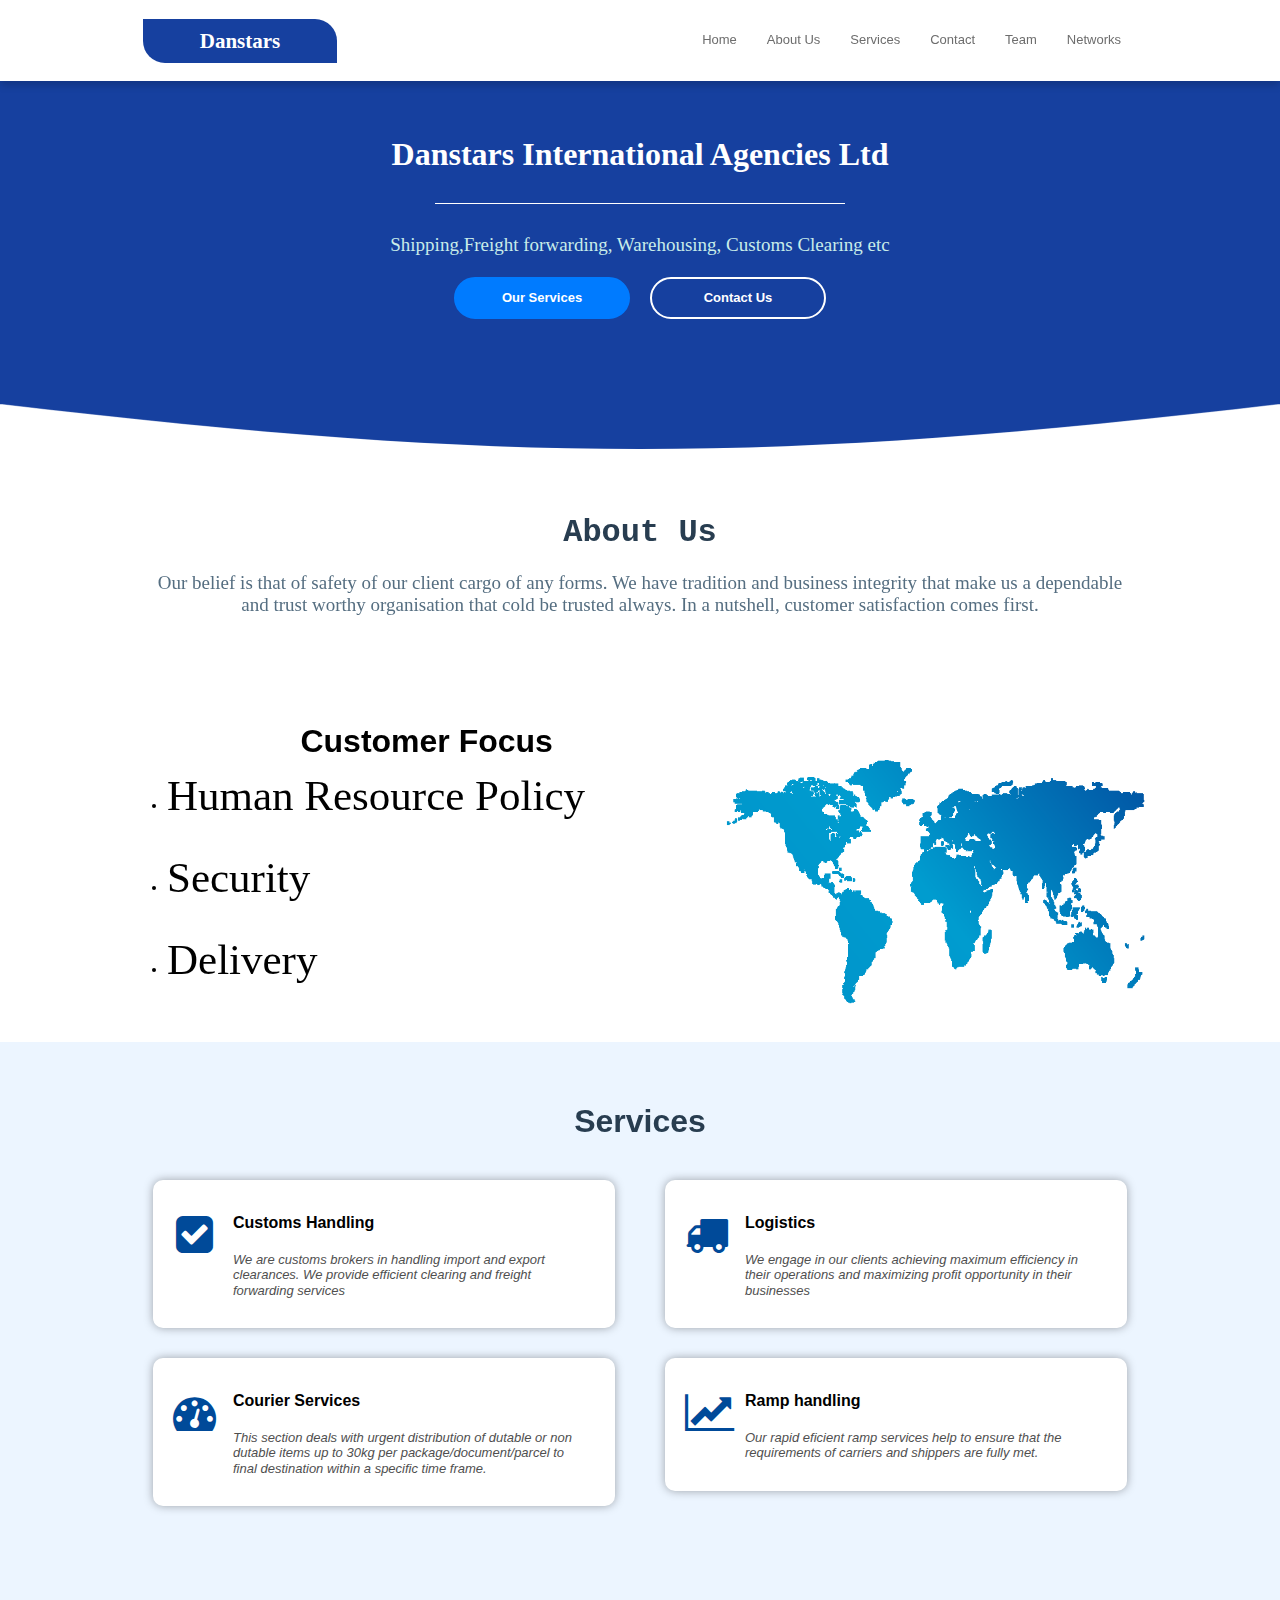
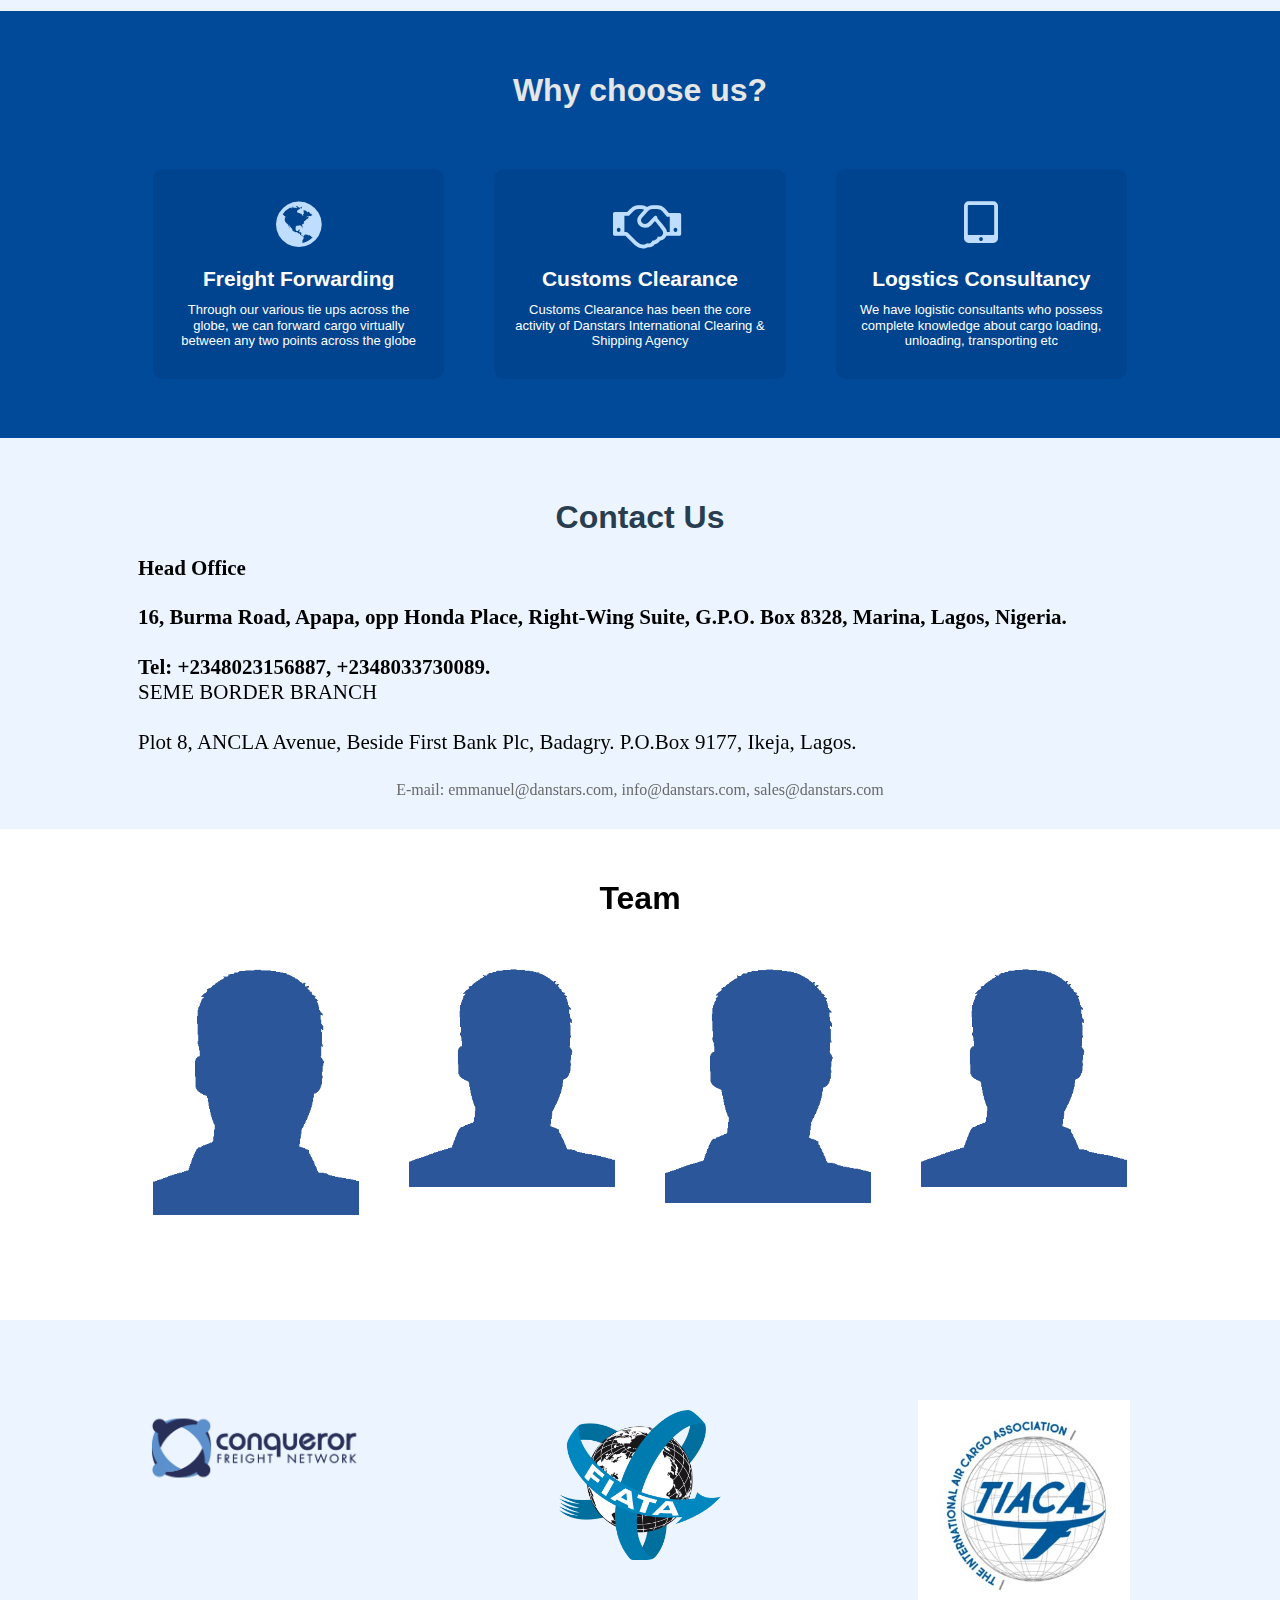
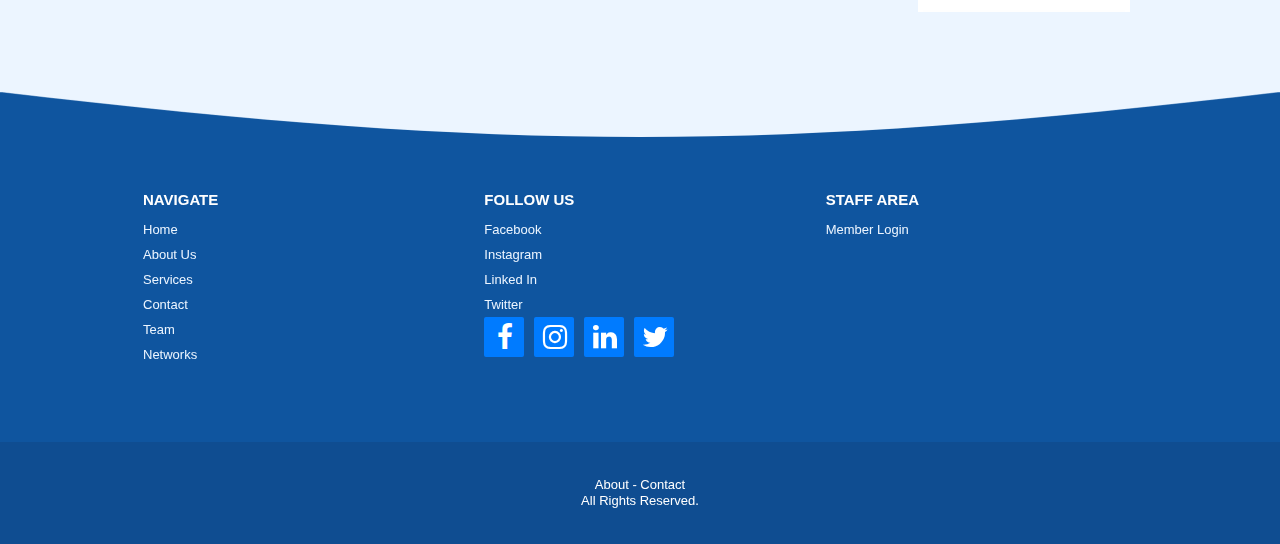
==== index.html @ cca9fbf3 "Initial Commit" ====
<!doctype html>
<html>
<head>
<meta charset="utf-8">
<title>DANSTARS INTERNATIONAL</title>
<meta name="viewport" content="width=device-width, initial-scale=1.0">
<link href="css/owl.carousel.min.css" rel="stylesheet">
<link href="css/font-awesome.min.css" rel="stylesheet">
<link href="css/DANSTARS_03.css" rel="stylesheet">
<link href="css/DANSTARS.css" rel="stylesheet">
<script src="jquery-1.12.4.min.js"></script>
<script src="jquery-ui.min.js"></script>
<script src="owl.carousel.min.js"></script>
<script src="transition.min.js"></script>
<script src="collapse.min.js"></script>
<script src="dropdown.min.js"></script>
<script src="skrollr.min.js"></script>
<script src="DANSTARS.js"></script>
</head>
<body>
   <div id="wb_header" style="overflow:hidden">
      <div id="header">
         <div class="col-1">
            <a id="headerButton" href="#about" style="display:inline-block;width:194px;height:44px;z-index:0;">Danstars</a>
         </div>
         <div class="col-2">
            <div id="wb_headerMenu" style="display:inline-block;width:100%;z-index:1001;" data--800-top="padding-top:4px;padding-bottom:4px;" data-top="padding-top:16px;padding-bottom:16px;">
               <div id="headerMenu" class="headerMenu" style="width:100%;height:auto !important;">
                  <div class="container">
                     <div class="navbar-header">
                        <button type="button" class="navbar-toggle" data-toggle="collapse" data-target=".headerMenu-navbar-collapse">
                           <span class="icon-bar"></span>
                           <span class="icon-bar"></span>
                           <span class="icon-bar"></span>
                        </button>
                     </div>
                     <div class="headerMenu-navbar-collapse collapse">
                        <ul class="nav navbar-nav">
                           <li class="">
                              <a href="#welcome">Home</a>
                           </li>
                           <li class="">
                              <a href="#about">About Us</a>
                           </li>
                           <li class="">
                              <a href="#services">Services</a>
                           </li>
                           <li class="">
                              <a href="#testimonialsContainer">Contact</a>
                           </li>
                           <li class="">
                              <a href="#team">Team</a>
                           </li>
                           <li class="">
                              <a href="#newsletter">Networks</a>
                           </li>
                        </ul>
                     </div>
                  </div>
               </div>
            </div>
         </div>
      </div>
   </div>
   <div id="wb_welcome">
      <div id="welcome">
         <div class="row">
            <div class="col-1">
               <div id="wb_welcomeHeading1" style="display:inline-block;width:100%;z-index:2;">
                  <h1 id="welcomeHeading1">Danstars International Agencies Ltd</h1>
               </div>
               <hr id="welcomeLine" style="display:inline-block;width:410px;z-index:3;">
               <div id="wb_welcomeHeading2" style="display:inline-block;width:100%;z-index:4;">
                  <h2 id="welcomeHeading2">Shipping,Freight forwarding, Warehousing, Customs Clearing etc</h2>
               </div>
               <a id="welcomeButton1" href="#services" style="display:inline-block;width:172px;height:38px;z-index:5;">Our Services</a>
               <a id="welcomeButton2" href="#testimonials" style="display:inline-block;width:172px;height:38px;z-index:6;">Contact Us</a>
            </div>
         </div>
      </div>
   </div>
   <div id="wb_about">
      <div id="about-divider-top">
         <svg id="bigHalfCircle" xmlns="http://www.w3.org/2000/svg" version="1.1" viewBox="0 0 100 100" preserveAspectRatio="none">
            <path class="divider-fill" d="M0 100 C40 0 60 0 100 100 Z"/>
         </svg></div>
      <div id="about">
         <div class="row">
            <div class="col-1">
               <div id="wb_aboutHeading1" style="display:inline-block;width:100%;z-index:7;">
                  <h1 id="aboutHeading1">About Us</h1>
               </div>
               <div id="wb_aboutHeading2" style="display:inline-block;width:100%;z-index:8;">
                  <h2 id="aboutHeading2">Our belief is that of safety of our client cargo of any forms. We have tradition and business integrity that make us a dependable and trust worthy organisation that cold be trusted always. In a nutshell, customer satisfaction comes first.</h2>
               </div>
            </div>
         </div>
      </div>
   </div>
   <div id="wb_infoBlock1">
      <div id="infoBlock1">
         <div class="col-1">
            <div id="wb_Heading1" style="display:inline-block;width:100%;z-index:9;">
               <h1 id="Heading1">Customer Focus</h1>
            </div>
            <div id="wb_Text1">
               <ul style="font-size:13px;line-height:19px;color:#000000;list-style-type:disc;">
                  <li style="margin:0 0 0 24px;"><p style="font-size:13px;line-height:19px;line-height:72px;"><span style="background-color:#FFFFFF;font-size:43px;color:#000000;">Human Resource Policy</span>
                  </li>
                  <li style="margin:0 0 0 24px;"><p style="font-size:13px;line-height:19px;line-height:72px;"><span style="background-color:#FFFFFF;font-size:43px;">Security</span>
                  </li>
                  <li style="margin:0 0 0 24px;"><p style="font-size:13px;line-height:19px;line-height:72px;"><span style="background-color:#FFFFFF;font-size:43px;">Delivery</span>
                  </li>
               </ul>
            </div>
         </div>
         <div class="col-2">
            <hr id="infoBlock1Spacer" style="display:block;width:100%;z-index:11;">
         </div>
      </div>
   </div>
   <div id="wb_services">
      <div id="services">
         <div id="wb_servicesHeading1" style="display:inline-block;z-index:12;">
            <h1 id="servicesHeading1">Services</h1>
         </div>
      </div>
   </div>
   <div id="wb_servicesCards">
      <div id="servicesCards">
         <div class="row">
            <div class="col-1">
               <div id="wb_servicesCard1" style="display:flex;width:calc(100% - 20px);z-index:13;">
                  <div id="servicesCard1-card-body">
                     <div id="servicesCard1-card-item0"><i class="fa fa-check-square"></i></div>
                     <div id="servicesCard1-card-item1">Customs Handling</div>
                     <div id="servicesCard1-card-item2">We are customs brokers in handling import and export clearances. We provide efficient clearing and freight forwarding services</div>
                  </div>
               </div>
               <div id="wb_servicesCard2" style="display:flex;width:calc(100% - 20px);z-index:14;">
                  <div id="servicesCard2-card-body">
                     <div id="servicesCard2-card-item0"><i class="fa fa-tachometer"></i></div>
                     <div id="servicesCard2-card-item1">Courier Services</div>
                     <div id="servicesCard2-card-item2">This section deals with urgent distribution of dutable or non dutable items up to 30kg per package/document/parcel to final destination within a specific time frame.</div>
                  </div>
               </div>
            </div>
            <div class="col-2">
               <div id="wb_servicesCard3" style="display:flex;width:calc(100% - 20px);z-index:15;">
                  <div id="servicesCard3-card-body">
                     <div id="servicesCard3-card-item0"><i class="fa fa-truck"></i></div>
                     <div id="servicesCard3-card-item1">Logistics</div>
                     <div id="servicesCard3-card-item2">We engage in our clients achieving maximum efficiency in their operations and maximizing profit opportunity in their businesses</div>
                  </div>
               </div>
               <div id="wb_servicesCard4" style="display:flex;width:calc(100% - 20px);z-index:16;">
                  <div id="servicesCard4-card-body">
                     <div id="servicesCard4-card-item0"><i class="fa fa-line-chart"></i></div>
                     <div id="servicesCard4-card-item1">Ramp handling</div>
                     <div id="servicesCard4-card-item2">Our rapid eficient ramp services help to ensure that the requirements of carriers and shippers are fully met.</div>
                  </div>
               </div>
            </div>
         </div>
      </div>
   </div>
   <div id="wb_chooseUs">
      <div id="chooseUs">
         <div class="row">
            <div class="col-1">
               <div id="wb_chooseUsHeading1" style="display:inline-block;width:100%;z-index:17;">
                  <h1 id="chooseUsHeading1">Why choose us?</h1>
               </div>
            </div>
         </div>
      </div>
   </div>
   <div id="wb_chooseUsLayoutGrid">
      <div id="chooseUsLayoutGrid">
         <div class="row">
            <div class="col-1">
               <div class="col-1-padding">
                  <div id="wb_chooseUsCard1" style="display:flex;width:calc(100% - 20px);text-align:center;z-index:18;">
                     <div id="chooseUsCard1-card-body">
                        <div id="chooseUsCard1-card-item0"><i class="fa fa-globe"></i></div>
                        <div id="chooseUsCard1-card-item1">Freight Forwarding</div>
                        <div id="chooseUsCard1-card-item2">Through our various tie ups across the globe, we can forward cargo virtually between any two points across the globe</div>
                     </div>
                  </div>
               </div>
            </div>
            <div class="col-2">
               <div class="col-2-padding">
                  <div id="wb_chooseUsCard2" style="display:flex;width:calc(100% - 20px);text-align:center;z-index:19;">
                     <div id="chooseUsCard2-card-body">
                        <div id="chooseUsCard2-card-item0"><i class="fa fa-handshake-o"></i></div>
                        <div id="chooseUsCard2-card-item1">Customs Clearance</div>
                        <div id="chooseUsCard2-card-item2">Customs Clearance has been the core activity of Danstars International Clearing & Shipping Agency</div>
                     </div>
                  </div>
               </div>
            </div>
            <div class="col-3">
               <div class="col-3-padding">
                  <div id="wb_chooseUsCard3" style="display:flex;width:calc(100% - 20px);text-align:center;z-index:20;">
                     <div id="chooseUsCard3-card-body">
                        <div id="chooseUsCard3-card-item0"><i class="fa fa-tablet"></i></div>
                        <div id="chooseUsCard3-card-item1">Logstics Consultancy</div>
                        <div id="chooseUsCard3-card-item2">We have logistic consultants who possess complete knowledge about cargo loading, unloading, transporting etc</div>
                     </div>
                  </div>
               </div>
            </div>
         </div>
      </div>
   </div>
   <div id="wb_testimonials">
      <div id="testimonials">
         <div id="wb_testimonialsHeading" style="display:inline-block;z-index:21;">
            <h1 id="testimonialsHeading">Contact Us</h1>
         </div>
      </div>
   </div>
   <div id="wb_testimonialsContainer">
      <div id="testimonialsContainer" class="owl-carousel owl-theme">
         <div id="wb_testimonialsCard4" style="display:flex;z-index:22;">
            <div id="testimonialsCard4-card-body">
               <div id="testimonialsCard4-card-item0"><h1>                               Head Office<br><br>16, Burma Road, Apapa, opp Honda Place, Right-Wing Suite, G.P.O. Box 8328, Marina, Lagos, Nigeria.<br><br>Tel: +2348023156887, +2348033730089.<br></h1></div>
               <div id="testimonialsCard4-card-item1"><h1>SEME BORDER BRANCH<br><br>Plot 8, ANCLA Avenue, Beside First Bank Plc, Badagry. P.O.Box 9177, Ikeja, Lagos.<br><br></h1></div>
               <div id="testimonialsCard4-card-item2">E-mail: emmanuel@danstars.com, info@danstars.com, sales@danstars.com</div>
            </div>
         </div>
      </div>
   </div>
   <div id="wb_team">
      <div id="team">
         <div id="wb_teamHeading1" style="display:inline-block;z-index:23;">
            <h1 id="teamHeading1" class="h1">Team</h1>
         </div>
         <div id="wb_teamHeading2" style="display:inline-block;z-index:24;">
            <h2 id="teamHeading2"></h2>
         </div>
      </div>
   </div>
   <div id="wb_teamLayoutGrid">
      <div id="teamLayoutGrid">
         <div class="row">
            <div class="col-1">
               <div id="wb_teamCard1" style="display:flex;width:calc(100% - 20px);text-align:center;z-index:25;">
                  <div id="teamCard1-card-body">
                     <div id="teamCard1-card-item0">EMMANUEL OYINLOYE</div>
                     <div id="teamCard1-card-item1">MANAGING DIRECTOR</div>
                     <div id="teamCard1-card-item2"><i class="fa fa-facebook"></i></div>
                     <div id="teamCard1-card-item3"><i class="fa fa-twitter"></i></div>
                     <div id="teamCard1-card-item4"><i class="fa fa-linkedin"></i></div>
                     <div id="teamCard1-card-item5"><i class="fa fa-pinterest"></i></div>
                     <hr id="teamCard1-card-item6">
                  </div>
               </div>
            </div>
            <div class="col-2">
               <div id="wb_teamCard2" style="display:flex;width:calc(100% - 20px);text-align:center;z-index:26;">
                  <div id="teamCard2-card-body">
                     <div id="teamCard2-card-item0">OLADAPO OYINOYE</div>
                     <div id="teamCard2-card-item1">DIRECTOR</div>
                     <div id="teamCard2-card-item2"><i class="fa fa-facebook"></i></div>
                     <div id="teamCard2-card-item3"><i class="fa fa-twitter"></i></div>
                     <div id="teamCard2-card-item4"><i class="fa fa-linkedin"></i></div>
                     <div id="teamCard2-card-item5"><i class="fa fa-pinterest"></i></div>
                     <hr id="teamCard2-card-item6">
                  </div>
               </div>
            </div>
            <div class="col-3">
               <div id="wb_teamCard3" style="display:flex;width:calc(100% - 20px);text-align:center;z-index:27;">
                  <div id="teamCard3-card-body">
                     <div id="teamCard3-card-item0">ADEBUKOLA ADEGOKE<br></div>
                     <div id="teamCard3-card-item1">DIRECTOR OF TECHNICAL</div>
                     <div id="teamCard3-card-item2"><i class="fa fa-facebook"></i></div>
                     <div id="teamCard3-card-item3"><i class="fa fa-twitter"></i></div>
                     <div id="teamCard3-card-item4"><i class="fa fa-linkedin"></i></div>
                     <div id="teamCard3-card-item5"><i class="fa fa-pinterest"></i></div>
                     <hr id="teamCard3-card-item6">
                  </div>
               </div>
            </div>
            <div class="col-4">
               <div id="wb_teamCard4" style="display:flex;width:calc(100% - 20px);text-align:center;z-index:28;">
                  <div id="teamCard4-card-body">
                     <div id="teamCard4-card-item0">OLADEJI OYINLOYE</div>
                     <div id="teamCard4-card-item1">DIRECTOR</div>
                     <div id="teamCard4-card-item2"><i class="fa fa-facebook"></i></div>
                     <div id="teamCard4-card-item3"><i class="fa fa-twitter"></i></div>
                     <div id="teamCard4-card-item4"><i class="fa fa-linkedin"></i></div>
                     <div id="teamCard4-card-item5"><i class="fa fa-pinterest"></i></div>
                     <hr id="teamCard4-card-item6">
                  </div>
               </div>
            </div>
         </div>
      </div>
   </div>
   <div id="wb_newsletter">
      <div id="newsletter">
         <div class="row">
            <div class="col-1">
               <div class="col-1-padding">
                  <div id="wb_Image1" style="display:inline-block;width:212px;height:76px;z-index:29;">
                     <a href="https://www.conquerornetwork.com/"><img src="images/CONQ.png" id="Image1" alt=""></a>
                  </div>
               </div>
            </div>
            <div class="col-2">
               <div class="col-2-padding">
                  <div id="wb_Image2" style="display:inline-block;width:162px;height:150px;z-index:30;">
                     <a href="https://fiata.com/home.html"><img src="images/FIATA.png" id="Image2" alt=""></a>
                  </div>
               </div>
            </div>
            <div class="col-3">
               <div id="wb_Image3" style="display:inline-block;width:212px;height:212px;z-index:31;">
                  <a href="WWW.TIACA.ORG"><img src="images/TIACA%2dOFFICIAL%2dLOGO%2d2018%2dcolor%2dsmall%2d320%2dx%2d320.jpg" id="Image3" alt=""></a>
               </div>
            </div>
         </div>
      </div>
   </div>
   <div id="wb_links">
      <div id="links-divider-top">
         <svg id="bigHalfCircle" xmlns="http://www.w3.org/2000/svg" version="1.1" viewBox="0 0 100 100" preserveAspectRatio="none">
            <path class="divider-fill" d="M0 100 C40 0 60 0 100 100 Z"/>
         </svg></div>
      <div id="links">
         <div class="row">
            <div class="col-1">
               <div id="wb_linksText1">
                  <p style="color:#FFFFFF;"><span style="font-weight:bold;">NAVIGATE</span></p>
               </div>
               <div id="wb_linksMenu1" style="display:inline-block;width:100%;z-index:33;">
                  <ul role="menubar">
                     <li class="firstmain"><a role="menuitem" href="#welcome" target="_self">Home</a>
                     </li>
                     <li><a role="menuitem" href="#about" target="_self">About&nbsp;Us</a>
                     </li>
                     <li><a role="menuitem" href="#services" target="_self">Services</a>
                     </li>
                     <li><a role="menuitem" href="#testimonialsContainer" target="_self">Contact</a>
                     </li>
                     <li><a role="menuitem" href="#team" target="_self">Team</a>
                     </li>
                     <li><a role="menuitem" href="#newsletter" target="_self">Networks</a>
                     </li>
                  </ul>
               </div>
            </div>
            <div class="col-2">
               <div id="wb_linksText2">
                  <p style="color:#FFFFFF;"><span style="font-weight:bold;">FOLLOW US</span></p>
               </div>
               <div id="wb_linksMenu2" style="display:inline-block;width:100%;z-index:35;">
                  <ul role="menubar">
                     <li class="firstmain"><a role="menuitem" href="" target="_self">Facebook</a>
                     </li>
                     <li><a role="menuitem" href="" target="_self">Instagram</a>
                     </li>
                     <li><a role="menuitem" href="#" target="_self">Linked&nbsp;In</a>
                     </li>
                     <li><a role="menuitem" href="" target="_self">Twitter</a>
                     </li>
                  </ul>
               </div>
               <div id="wb_linksIcon1" style="display:inline-block;width:28px;height:28px;text-align:center;z-index:36;">
                  <a href="./DANSTARS.html"><div id="linksIcon1"><i class="fa fa-facebook"></i></div></a>
               </div>
               <div id="wb_linksIcon2" style="display:inline-block;width:28px;height:28px;text-align:center;z-index:37;">
                  <a href="./DANSTARS.html"><div id="linksIcon2"><i class="fa fa-instagram"></i></div></a>
               </div>
               <div id="wb_linksIcon3" style="display:inline-block;width:28px;height:28px;text-align:center;z-index:38;">
                  <a href="./DANSTARS.html"><div id="linksIcon3"><i class="fa fa-linkedin"></i></div></a>
               </div>
               <div id="wb_linksIcon4" style="display:inline-block;width:28px;height:28px;text-align:center;z-index:39;">
                  <a href="./DANSTARS.html"><div id="linksIcon4"><i class="fa fa-twitter"></i></div></a>
               </div>
            </div>
            <div class="col-3">
               <div id="wb_linksText3">
                  <p style="color:#FFFFFF;"><span style="font-weight:bold;">STAFF AREA</span></p>
               </div>
               <div id="wb_linksMenu3" style="display:inline-block;width:100%;z-index:41;">
                  <ul role="menubar">
                     <li class="firstmain"><a role="menuitem" href="https://sso.godaddy.com/?domain=danstars.com&realm=pass&app=o365&mkt=en-US&client-request-id=b3207532-7d4d-4335-8151-e50fd60f60f9&username=emmanuel%40danstars.com&wa=wsignin1.0&wtrealm=urn%3afederation%3aMicrosoftOnline&wctx=LoginOptions%3D3%26estsredirect%3d2%26estsrequest%[base64]&cbcxt=&lc=" target="_self">Member&nbsp;Login</a>
                     </li>
                  </ul>
               </div>
            </div>
         </div>
      </div>
   </div>
   <div id="wb_footer">
      <div id="footer">
         <div id="wb_footerText">
            <p style="font-size:13px;line-height:16px;color:#FFFFFF;">About - Contact <span style="font-size:13px;line-height:16px;color:#FFFFFF;"><br/></span> All Rights Reserved.</p>
         </div>
      </div>
   </div>
</body>
</html>
---- css/DANSTARS_03.css ----
@-webkit-keyframes animate-fade-in
{
   0% { opacity: 0;  }
   100% { opacity: 1;  }
}
@-moz-keyframes animate-fade-in
{
   0% { opacity: 0;  }
   100% { opacity: 1;  }
}
@keyframes animate-fade-in
{
   0% { opacity: 0;  }
   100% { opacity: 1;  }
}
a
{
   color: #0000FF;
   text-decoration: underline;
}
a:visited
{
   color: #800080;
}
a:active
{
   color: #FF0000;
}
a:hover
{
   color: #0000FF;
   text-decoration: underline;
}
input:focus, textarea:focus, select:focus
{
   outline: none;
}
.visibility-hidden
{
   visibility: hidden;
}
h1, .h1
{
   font-family: Arial;
   font-weight: bold;
   font-size: 32px;
   text-decoration: none;
   color: #000000;
   background-color: transparent;
   margin: 0px 0px 0px 0px;
   padding: 0px 0px 0px 0px;
   display: inline;
}
h2, .h2
{
   font-family: Arial;
   font-weight: bold;
   font-size: 27px;
   text-decoration: none;
   color: #000000;
   background-color: transparent;
   margin: 0px 0px 0px 0px;
   padding: 0px 0px 0px 0px;
   display: inline;
}
h3, .h3
{
   font-family: Arial;
   font-size: 24px;
   text-decoration: none;
   color: #000000;
   background-color: transparent;
   margin: 0px 0px 0px 0px;
   padding: 0px 0px 0px 0px;
   display: inline;
}
h4, .h4
{
   font-family: Arial;
   font-size: 21px;
   font-style: italic;
   text-decoration: none;
   color: #000000;
   background-color: transparent;
   margin: 0px 0px 0px 0px;
   padding: 0px 0px 0px 0px;
   display: inline;
}
h5, .h5
{
   font-family: Arial;
   font-size: 19px;
   text-decoration: none;
   color: #000000;
   background-color: transparent;
   margin: 0px 0px 0px 0px;
   padding: 0px 0px 0px 0px;
   display: inline;
}
h6, .h6
{
   font-family: Arial;
   font-size: 16px;
   text-decoration: none;
   color: #000000;
   background-color: transparent;
   margin: 0px 0px 0px 0px;
   padding: 0px 0px 0px 0px;
   display: inline;
}
.CustomStyle
{
   font-family: "Courier New";
   font-weight: bold;
   font-size: 16px;
   text-decoration: none;
   color: #2E74B5;
   background-color: transparent;
}
---- css/DANSTARS.css ----
body
{
   color: #000000;
   font-family: Arial;
   font-weight: normal;
   font-size: 13px;
   line-height: 1.1875;
   margin: 0;
   padding: 0;
}
body:after
{
   background-color: #FFFFFF;
   content: "";
   height: 100vh;
   left: 0;
   position: fixed;
   right: 0;
   top: 0;
   z-index: -1;
}
#wb_header
{
   clear: both;
   position: fixed;
   left: 0;
   top: 0;
   z-index: 7777;
   table-layout: fixed;
   display: table;
   text-align: center;
   width: 100%;
   background-color: #FFFFFF;
   background-image: none;
   border: 0px solid #CCCCCC;
   box-sizing: border-box;
   margin: 0;
   box-shadow: 0px 4px 8px rgba(0,0,0,0.19);
}
#header
{
   box-sizing: border-box;
   display: -webkit-flex;
   display: flex;
   -webkit-flex-direction: row;
   flex-direction: row;
   -webkit-flex-wrap: wrap;
   flex-wrap: wrap;
   padding: 0;
   margin-right: auto;
   margin-left: auto;
   max-width: 1024px;
}
#header > .col-1, #header > .col-2
{
   box-sizing: border-box;
   font-size: 0px;
   min-height: 1px;
   padding-right: 15px;
   padding-left: 15px;
   position: relative;
}
#header > .col-1, #header > .col-2
{
   -webkit-flex: 0 0 auto;
   flex: 0 0 auto;
}
#header > .col-1
{
   background-color: transparent;
   background-image: none;
   border: 0px solid #FFFFFF;
   flex-basis: 33.33333333%;
   max-width: 33.33333333%;
   -webkit-align-self: center;
   align-self: center;
   -webkit-justify-content: flex-start;
   justify-content: flex-start;
   text-align: left;
}
#header > .col-2
{
   background-color: transparent;
   background-image: none;
   border: 0px solid #FFFFFF;
   flex-basis: 66.66666667%;
   max-width: 66.66666667%;
   -webkit-align-self: flex-start;
   align-self: flex-start;
   -webkit-justify-content: flex-end;
   justify-content: flex-end;
   text-align: right;
}
@media (max-width: 480px)
{
#header > .col-1, #header > .col-2
{
   -webkit-flex-basis: 100% !important;
   flex-basis: 100% !important;
   max-width: 100% !important;
}
}
#wb_welcome
{
   clear: both;
   position: relative;
   table-layout: fixed;
   display: table;
   text-align: center;
   width: 100%;
   background-color: #16409F;
   background-image: none;
   border: 0px solid #CCCCCC;
   box-sizing: border-box;
   margin: 50px 0px 0px 0px;
}
#welcome
{
   box-sizing: border-box;
   padding: 75px 15px 75px 15px;
   margin-right: auto;
   margin-left: auto;
   max-width: 1024px;
}
#welcome > .row
{
   margin-right: -15px;
   margin-left: -15px;
}
#welcome > .row > .col-1
{
   box-sizing: border-box;
   font-size: 0px;
   min-height: 1px;
   padding-right: 15px;
   padding-left: 15px;
   position: relative;
}
#welcome > .row > .col-1
{
   float: left;
}
#welcome > .row > .col-1
{
   background-color: transparent;
   background-image: none;
   border: 0px solid #FFFFFF;
   width: 100%;
   text-align: center;
}
#welcome:before,
#welcome:after,
#welcome .row:before,
#welcome .row:after
{
   display: table;
   content: " ";
}
#welcome:after,
#welcome .row:after
{
   clear: both;
}
@media (max-width: 480px)
{
#welcome > .row > .col-1
{
   float: none;
   width: 100% !important;
}
}
#wb_servicesHeading1
{
   background-color: transparent;
   background-image: none;
   border: 0px solid #000000;
   margin: 0;
   padding: 10px 10px 10px 10px;
   text-align: center;
   -webkit-flex-grow: 0;
   flex-grow: 0;
   -webkit-flex-shrink: 0;
   flex-shrink: 0;
   -webkit-align-self: stretch;
   align-self: stretch;
}
#servicesHeading1
{
   color: #283D50;
   font-family: Arial;
   font-weight: bold;
   font-size: 32px;
   margin: 0;
   text-align: center;
}
#wb_about
{
   clear: both;
   position: relative;
   table-layout: fixed;
   display: table;
   text-align: center;
   width: 100%;
   background-color: transparent;
   background-image: none;
   border: 0px solid #CCCCCC;
   box-sizing: border-box;
   margin: 0;
}
#about
{
   box-sizing: border-box;
   padding: 100px 15px 75px 15px;
   margin-right: auto;
   margin-left: auto;
   max-width: 1024px;
}
#about > .row
{
   margin-right: -15px;
   margin-left: -15px;
}
#about > .row > .col-1
{
   box-sizing: border-box;
   font-size: 0px;
   min-height: 1px;
   padding-right: 15px;
   padding-left: 15px;
   position: relative;
}
#about > .row > .col-1
{
   float: left;
}
#about > .row > .col-1
{
   background-color: transparent;
   background-image: none;
   border: 0px solid #FFFFFF;
   width: 100%;
   text-align: center;
}
#about:before,
#about:after,
#about .row:before,
#about .row:after
{
   display: table;
   content: " ";
}
#about:after,
#about .row:after
{
   clear: both;
}
@media (max-width: 480px)
{
#about > .row > .col-1
{
   float: none;
   width: 100% !important;
}
}
#about-divider-top
{
   overflow: hidden;
   position: absolute;
   top: 0;
   width: 100%;
   height: 60px;
   line-height: 0;
   left: 0;
   transform: scaleY(-1.0);
}
#about-divider-top svg
{
   display: block;
   width: 100%;
   height: 100%;
   position: relative;
   left: 50%;
   transform: translateX(-50%); 
}
#about-divider-top .divider-fill
{
   fill: #16409F;
   transform-origin: center;
   transform: rotateY(0deg);
}
#wb_infoBlock1
{
   clear: both;
   position: relative;
   table-layout: fixed;
   display: table;
   text-align: center;
   width: 100%;
   background-color: transparent;
   background-image: none;
   border: 0px solid #CCCCCC;
   box-sizing: border-box;
   margin: 0;
}
#infoBlock1
{
   box-sizing: border-box;
   display: -webkit-flex;
   display: flex;
   -webkit-flex-direction: row;
   flex-direction: row;
   -webkit-flex-wrap: wrap;
   flex-wrap: wrap;
   padding: 20px 0px 20px 0px;
   margin-right: auto;
   margin-left: auto;
   max-width: 1024px;
}
#infoBlock1 > .col-1, #infoBlock1 > .col-2
{
   box-sizing: border-box;
   font-size: 0px;
   min-height: 1px;
   padding-right: 15px;
   padding-left: 15px;
   position: relative;
}
#infoBlock1 > .col-1, #infoBlock1 > .col-2
{
   -webkit-flex: 0 0 auto;
   flex: 0 0 auto;
}
#infoBlock1 > .col-1
{
   background-color: transparent;
   background-image: none;
   border: 0px solid #FFFFFF;
   flex-basis: 58.33333333%;
   max-width: 58.33333333%;
   -webkit-align-self: flex-start;
   align-self: flex-start;
   -webkit-justify-content: flex-start;
   justify-content: flex-start;
   text-align: left;
}
#infoBlock1 > .col-2
{
   background-color: transparent;
   background-image: url(../images/wwb_worldblue.png);
   background-repeat: no-repeat;
   background-position: center center;
   background-size: contain;
   border: 0px solid #FFFFFF;
   flex-basis: 41.66666667%;
   max-width: 41.66666667%;
   -webkit-align-self: center;
   align-self: center;
   -webkit-justify-content: flex-start;
   justify-content: flex-start;
   text-align: left;
}
@media (max-width: 480px)
{
#infoBlock1 > .col-1, #infoBlock1 > .col-2
{
   -webkit-flex-basis: 100% !important;
   flex-basis: 100% !important;
   max-width: 100% !important;
}
}
#wb_services
{
   background-color: #ECF5FF;
   background-image: none;
   border: 0px solid #CCCCCC;
   box-sizing: border-box;
   position: relative;
}
#services
{
   display: -webkit-flex;
   display: flex;
   position: relative;
   padding: 50px 10px 0px 10px;
   -webkit-flex-direction: column;
   flex-direction: column;
   -webkit-flex-wrap: nowrap;
   flex-wrap: nowrap;
   -webkit-justify-content: center;
   justify-content: center;
   -webkit-align-items: center;
   align-items: center;
   -webkit-align-content: flex-start;
   align-content: flex-start;
   margin-top: 0px;
   margin-bottom: 0px;
   margin-right: auto;
   margin-left: auto;
   max-width: 1024px;
   box-sizing: border-box;
   font-size: 0px;
}
#wb_servicesCards
{
   clear: both;
   position: relative;
   table-layout: fixed;
   display: table;
   text-align: center;
   width: 100%;
   background-color: #ECF5FF;
   background-image: none;
   border: 0px solid #CCCCCC;
   box-sizing: border-box;
   margin: 0;
}
#servicesCards
{
   box-sizing: border-box;
   padding: 0px 15px 75px 15px;
   margin-right: auto;
   margin-left: auto;
   max-width: 1024px;
}
#servicesCards > .row
{
   margin-right: -15px;
   margin-left: -15px;
}
#servicesCards > .row > .col-1, #servicesCards > .row > .col-2
{
   box-sizing: border-box;
   font-size: 0px;
   min-height: 1px;
   padding-right: 15px;
   padding-left: 15px;
   position: relative;
}
#servicesCards > .row > .col-1, #servicesCards > .row > .col-2
{
   float: left;
}
#servicesCards > .row > .col-1
{
   background-color: transparent;
   background-image: none;
   border: 0px solid #FFFFFF;
   width: 50%;
   text-align: left;
}
#servicesCards > .row > .col-2
{
   background-color: transparent;
   background-image: none;
   border: 0px solid #FFFFFF;
   width: 50%;
   text-align: left;
}
#servicesCards:before,
#servicesCards:after,
#servicesCards .row:before,
#servicesCards .row:after
{
   display: table;
   content: " ";
}
#servicesCards:after,
#servicesCards .row:after
{
   clear: both;
}
@media (max-width: 480px)
{
#servicesCards > .row > .col-1, #servicesCards > .row > .col-2
{
   float: none;
   width: 100%;
}
}
#wb_chooseUs
{
   clear: both;
   position: relative;
   table-layout: fixed;
   display: table;
   text-align: center;
   width: 100%;
   background-color: #004A99;
   background-image: none;
   border: 0px solid #CCCCCC;
   box-sizing: border-box;
   margin: 0;
}
#chooseUs
{
   box-sizing: border-box;
   padding: 50px 15px 0px 15px;
   margin-right: auto;
   margin-left: auto;
   max-width: 1024px;
}
#chooseUs > .row
{
   margin-right: -15px;
   margin-left: -15px;
}
#chooseUs > .row > .col-1
{
   box-sizing: border-box;
   font-size: 0px;
   min-height: 1px;
   padding-right: 15px;
   padding-left: 15px;
   position: relative;
}
#chooseUs > .row > .col-1
{
   float: left;
}
#chooseUs > .row > .col-1
{
   background-color: transparent;
   background-image: none;
   border: 0px solid #FFFFFF;
   width: 100%;
   text-align: center;
}
#chooseUs:before,
#chooseUs:after,
#chooseUs .row:before,
#chooseUs .row:after
{
   display: table;
   content: " ";
}
#chooseUs:after,
#chooseUs .row:after
{
   clear: both;
}
@media (max-width: 480px)
{
#chooseUs > .row > .col-1
{
   float: none;
   width: 100% !important;
}
}
#wb_chooseUsLayoutGrid
{
   clear: both;
   position: relative;
   table-layout: fixed;
   display: table;
   text-align: center;
   width: 100%;
   background-color: #004A99;
   background-image: none;
   border: 0px solid #CCCCCC;
   box-sizing: border-box;
   margin: 0;
}
#chooseUsLayoutGrid
{
   box-sizing: border-box;
   padding: 0px 15px 9px 15px;
   margin-right: auto;
   margin-left: auto;
   max-width: 1024px;
}
#chooseUsLayoutGrid > .row
{
   margin-right: -15px;
   margin-left: -15px;
}
#chooseUsLayoutGrid > .row > .col-1, #chooseUsLayoutGrid > .row > .col-2, #chooseUsLayoutGrid > .row > .col-3
{
   box-sizing: border-box;
   font-size: 0px;
   min-height: 1px;
   padding-right: 15px;
   padding-left: 15px;
   position: relative;
}
#chooseUsLayoutGrid > .row > .col-1, #chooseUsLayoutGrid > .row > .col-2, #chooseUsLayoutGrid > .row > .col-3
{
   float: left;
}
#chooseUsLayoutGrid > .row > .col-1
{
   background-color: transparent;
   background-image: none;
   border: 0px solid #FFFFFF;
   width: 33.33333333%;
   text-align: center;
}
#chooseUsLayoutGrid > .row > .col-1 > .col-1-padding
{
   padding: 50px 0px 50px 0px;
}
#chooseUsLayoutGrid > .row > .col-2
{
   background-color: transparent;
   background-image: none;
   border: 0px solid #FFFFFF;
   width: 33.33333333%;
   text-align: center;
}
#chooseUsLayoutGrid > .row > .col-2 > .col-2-padding
{
   padding: 50px 0px 50px 0px;
}
#chooseUsLayoutGrid > .row > .col-3
{
   background-color: transparent;
   background-image: none;
   border: 0px solid #FFFFFF;
   width: 33.33333333%;
   text-align: center;
}
#chooseUsLayoutGrid > .row > .col-3 > .col-3-padding
{
   padding: 50px 0px 50px 0px;
}
#chooseUsLayoutGrid:before,
#chooseUsLayoutGrid:after,
#chooseUsLayoutGrid .row:before,
#chooseUsLayoutGrid .row:after
{
   display: table;
   content: " ";
}
#chooseUsLayoutGrid:after,
#chooseUsLayoutGrid .row:after
{
   clear: both;
}
@media (max-width: 480px)
{
#chooseUsLayoutGrid > .row > .col-1, #chooseUsLayoutGrid > .row > .col-2, #chooseUsLayoutGrid > .row > .col-3
{
   float: none;
   width: 100%;
}
}
#wb_testimonials
{
   background-color: #ECF5FF;
   background-image: none;
   border: 0px solid #CCCCCC;
   box-sizing: border-box;
   position: relative;
}
#testimonials
{
   display: -webkit-flex;
   display: flex;
   position: relative;
   padding: 50px 10px 0px 10px;
   -webkit-flex-direction: column;
   flex-direction: column;
   -webkit-flex-wrap: nowrap;
   flex-wrap: nowrap;
   -webkit-justify-content: center;
   justify-content: center;
   -webkit-align-items: center;
   align-items: center;
   -webkit-align-content: flex-start;
   align-content: flex-start;
   margin-top: 0px;
   margin-bottom: 0px;
   margin-right: auto;
   margin-left: auto;
   max-width: 1024px;
   box-sizing: border-box;
   font-size: 0px;
}
#wb_testimonialsContainer
{
   background-color: #ECF5FF;
   background-image: none;
   border: 0px solid #CCCCCC;
   box-sizing: border-box;
   position: relative;
}
#testimonialsContainer
{
   position: relative;
   padding: 10px 10px 30px 10px;
   margin-top: 0px;
   margin-bottom: 0px;
   margin-right: auto;
   margin-left: auto;
   max-width: 1024px;
   box-sizing: border-box;
   font-size: 0px;
}
#testimonialsContainer .owl-dots, #testimonialsContainer .owl-nav
{
   text-align: center;
   -webkit-tap-highlight-color: transparent;
}
#testimonialsContainer .owl-nav
{
   margin-top: 10px;
}
#testimonialsContainer .owl-nav [class*=owl-]
{
   color: #007BFF;
   font-size: 14px;
   margin: 5px;
   padding: 4px 7px;
   background: #DDDDDD;
   display: inline-block;
   cursor: pointer;
   border-radius: 3px;
}
#testimonialsContainer .owl-nav [class*=owl-]:hover
{
   background: #007BFF;
   color: #DDDDDD;
   text-decoration: none;
}
#testimonialsContainer .owl-nav .disabled
{
   opacity: .5;
   cursor: default;
}
#testimonialsContainer .owl-nav.disabled+.owl-dots
{
   margin-top: 10px;
}
#testimonialsContainer .owl-nav
{
   position:  relative;
   top: -178px;
   display:  none;
   justify-content: space-between;
   margin: 0 20px;
   color: #000;
}
#testimonialsContainer .owl-nav button.owl-prev, #testimonialsContainer .owl-nav button.owl-next
{
   height: 30px;
   width: 30px;
   border-radius: 50%;
   background-color: rgba(255,255,255, 0.5);
}
#testimonialsContainer .owl-dots .owl-dot
{
   display: inline-block;
   zoom: 1;
}
#testimonialsContainer .owl-dots .owl-dot span
{
   width: 12px;
   height: 12px;
   margin: 10px 6px;
   background: #DDDDDD;
   display: block;
   -webkit-backface-visibility: visible;
   transition: opacity 200ms ease;
   border-radius: 50%;
}
#testimonialsContainer .owl-dots .owl-dot.active span, #testimonialsContainer .owl-dots .owl-dot:hover span
{
   background: #007BFF;
}
#wb_team
{
   background-color: transparent;
   background-image: none;
   border: 0px solid #CCCCCC;
   box-sizing: border-box;
   position: relative;
}
#team
{
   display: -webkit-flex;
   display: flex;
   position: relative;
   padding: 50px 10px 0px 10px;
   -webkit-flex-direction: column;
   flex-direction: column;
   -webkit-flex-wrap: nowrap;
   flex-wrap: nowrap;
   -webkit-justify-content: center;
   justify-content: center;
   -webkit-align-items: center;
   align-items: center;
   -webkit-align-content: flex-start;
   align-content: flex-start;
   margin-top: 0px;
   margin-bottom: 0px;
   margin-right: auto;
   margin-left: auto;
   max-width: 1024px;
   background-color: transparent;
   background-image: none;
   box-sizing: border-box;
   font-size: 0px;
}
#wb_teamLayoutGrid
{
   clear: both;
   position: relative;
   table-layout: fixed;
   display: table;
   text-align: center;
   width: 100%;
   background-color: transparent;
   background-image: none;
   border: 0px solid #CCCCCC;
   box-sizing: border-box;
   margin: 0;
}
#teamLayoutGrid
{
   box-sizing: border-box;
   padding: 0px 15px 75px 15px;
   margin-right: auto;
   margin-left: auto;
   max-width: 1024px;
}
#teamLayoutGrid > .row
{
   margin-right: -15px;
   margin-left: -15px;
}
#teamLayoutGrid > .row > .col-1, #teamLayoutGrid > .row > .col-2, #teamLayoutGrid > .row > .col-3, #teamLayoutGrid > .row > .col-4
{
   box-sizing: border-box;
   font-size: 0px;
   min-height: 1px;
   padding-right: 15px;
   padding-left: 15px;
   position: relative;
}
#teamLayoutGrid > .row > .col-1, #teamLayoutGrid > .row > .col-2, #teamLayoutGrid > .row > .col-3, #teamLayoutGrid > .row > .col-4
{
   float: left;
}
#teamLayoutGrid > .row > .col-1
{
   background-color: transparent;
   background-image: none;
   border: 0px solid #FFFFFF;
   width: 25%;
   text-align: center;
}
#teamLayoutGrid > .row > .col-2
{
   background-color: transparent;
   background-image: none;
   border: 0px solid #FFFFFF;
   width: 25%;
   text-align: center;
}
#teamLayoutGrid > .row > .col-3
{
   background-color: transparent;
   background-image: none;
   border: 0px solid #FFFFFF;
   width: 25%;
   text-align: center;
}
#teamLayoutGrid > .row > .col-4
{
   background-color: transparent;
   background-image: none;
   border: 0px solid #FFFFFF;
   width: 25%;
   text-align: center;
}
#teamLayoutGrid:before,
#teamLayoutGrid:after,
#teamLayoutGrid .row:before,
#teamLayoutGrid .row:after
{
   display: table;
   content: " ";
}
#teamLayoutGrid:after,
#teamLayoutGrid .row:after
{
   clear: both;
}
@media (max-width: 480px)
{
#teamLayoutGrid > .row > .col-1, #teamLayoutGrid > .row > .col-2, #teamLayoutGrid > .row > .col-3, #teamLayoutGrid > .row > .col-4
{
   float: none;
   width: 100% !important;
}
}
#wb_newsletter
{
   clear: both;
   position: relative;
   table-layout: fixed;
   display: table;
   text-align: center;
   width: 100%;
   background-color: #ECF5FF;
   background-image: none;
   border: 0px solid #CCCCCC;
   box-sizing: border-box;
   margin: 0;
}
#newsletter
{
   box-sizing: border-box;
   padding: 80px 15px 80px 15px;
   margin-right: auto;
   margin-left: auto;
   max-width: 1024px;
}
#newsletter > .row
{
   margin-right: -15px;
   margin-left: -15px;
}
#newsletter > .row > .col-1, #newsletter > .row > .col-2, #newsletter > .row > .col-3
{
   box-sizing: border-box;
   font-size: 0px;
   min-height: 1px;
   padding-right: 15px;
   padding-left: 15px;
   position: relative;
}
#newsletter > .row > .col-1, #newsletter > .row > .col-2, #newsletter > .row > .col-3
{
   float: left;
}
#newsletter > .row > .col-1
{
   background-color: transparent;
   background-image: none;
   border: 0px solid #FFFFFF;
   width: 25%;
   text-align: center;
}
#newsletter > .row > .col-1 > .col-1-padding
{
   padding: 10px 0px 10px 0px;
}
#newsletter > .row > .col-2
{
   background-color: transparent;
   background-image: none;
   border: 0px solid #FFFFFF;
   width: 50%;
   text-align: center;
}
#newsletter > .row > .col-2 > .col-2-padding
{
   padding: 10px 0px 10px 0px;
}
#newsletter > .row > .col-3
{
   background-color: transparent;
   background-image: none;
   border: 0px solid #FFFFFF;
   width: 25%;
   text-align: center;
}
#newsletter:before,
#newsletter:after,
#newsletter .row:before,
#newsletter .row:after
{
   display: table;
   content: " ";
}
#newsletter:after,
#newsletter .row:after
{
   clear: both;
}
@media (max-width: 480px)
{
#newsletter > .row > .col-1, #newsletter > .row > .col-2, #newsletter > .row > .col-3
{
   float: none;
   width: 100% !important;
}
}
#wb_links
{
   clear: both;
   position: relative;
   table-layout: fixed;
   display: table;
   text-align: center;
   width: 100%;
   background-color: rgba(0,74,153,0.94);
   background-image: none;
   border: 0px solid #CCCCCC;
   box-sizing: border-box;
   margin: 0;
}
#links
{
   box-sizing: border-box;
   padding: 100px 15px 75px 15px;
   margin-right: auto;
   margin-left: auto;
   max-width: 1024px;
}
#links > .row
{
   margin-right: -15px;
   margin-left: -15px;
}
#links > .row > .col-1, #links > .row > .col-2, #links > .row > .col-3
{
   box-sizing: border-box;
   font-size: 0px;
   min-height: 1px;
   padding-right: 15px;
   padding-left: 15px;
   position: relative;
}
#links > .row > .col-1, #links > .row > .col-2, #links > .row > .col-3
{
   float: left;
}
#links > .row > .col-1
{
   background-color: transparent;
   background-image: none;
   border: 0px solid #FFFFFF;
   width: 33.33333333%;
   text-align: left;
}
#links > .row > .col-2
{
   background-color: transparent;
   background-image: none;
   border: 0px solid #FFFFFF;
   width: 33.33333333%;
   text-align: left;
}
#links > .row > .col-3
{
   background-color: transparent;
   background-image: none;
   border: 0px solid #FFFFFF;
   width: 33.33333333%;
   text-align: left;
}
#links:before,
#links:after,
#links .row:before,
#links .row:after
{
   display: table;
   content: " ";
}
#links:after,
#links .row:after
{
   clear: both;
}
@media (max-width: 480px)
{
#links > .row > .col-1, #links > .row > .col-2, #links > .row > .col-3
{
   float: none;
   width: 100%;
}
}
#links-divider-top
{
   overflow: hidden;
   position: absolute;
   top: 0;
   width: 100%;
   height: 60px;
   line-height: 0;
   left: 0;
   transform: scaleY(-1.0);
}
#links-divider-top svg
{
   display: block;
   width: 100%;
   height: 100%;
   position: relative;
   left: 50%;
   transform: translateX(-50%); 
}
#links-divider-top .divider-fill
{
   fill: #ECF5FF;
   transform-origin: center;
   transform: rotateY(0deg);
}
#wb_footer
{
   background-color: rgba(0,66,138,0.94);
   background-image: none;
   border: 0px solid #1F2328;
   box-sizing: border-box;
   position: relative;
}
#footer
{
   display: -webkit-flex;
   display: flex;
   position: relative;
   padding: 25px 25px 25px 25px;
   -webkit-flex-direction: row;
   flex-direction: row;
   -webkit-flex-wrap: wrap;
   flex-wrap: wrap;
   -webkit-justify-content: flex-start;
   justify-content: flex-start;
   -webkit-align-items: center;
   align-items: center;
   -webkit-align-content: flex-start;
   align-content: flex-start;
   margin-top: 0px;
   margin-bottom: 0px;
   margin-right: auto;
   margin-left: auto;
   max-width: 1024px;
   box-sizing: border-box;
   font-size: 0px;
}
#wb_footerText 
{
   background-color: transparent;
   background-image: none;
   border: 0px solid #000000;
   -webkit-flex-grow: 1;
   flex-grow: 1;
   -webkit-flex-shrink: 1;
   flex-shrink: 1;
   -webkit-align-self: stretch;
   align-self: stretch;
   padding: 10px 10px 10px 10px;
   margin: 0;
   text-align: center;
}
#wb_footerText
{
   color: #FFFFFF;
   font-family: Arial;
   font-weight: normal;
   font-size: 13px;
   line-height: 16px;
}
#wb_footerText p, #wb_footerText ul
{
   margin: 0;
   padding: 0;
}
#wb_linksIcon1
{
   background-color: #007BFF;
   background-image: none;
   border: 0px solid #FFFFFF;
   border-radius: 2px;
   text-align: center;
   margin: 0px 10px 0px 0px;
   padding: 6px 6px 6px 6px;
   vertical-align: top;
   display:inline-block;
   position:relative;
}
#wb_linksIcon1:hover
{
   background-color: #00428A;
   background-image: none;
   border: 0px solid #FFFFFF;
}
#linksIcon1
{
   height: 28px;
   width: 28px;
}
#linksIcon1 i
{
   color: #FFFFFF;
   display: inline-block;
   font-size: 28px;
   line-height: 28px;
   vertical-align: middle;
   width: 15px;
}
#wb_linksIcon1:hover i
{
   color: #FFFFFF;
}
#wb_linksIcon4
{
   background-color: #007BFF;
   background-image: none;
   border: 0px solid #FFFFFF;
   border-radius: 2px;
   text-align: center;
   margin: 0px 10px 0px 0px;
   padding: 6px 6px 6px 6px;
   vertical-align: top;
   display:inline-block;
   position:relative;
}
#wb_linksIcon4:hover
{
   background-color: #00428A;
   background-image: none;
   border: 0px solid #FFFFFF;
}
#linksIcon4
{
   height: 28px;
   width: 28px;
}
#linksIcon4 i
{
   color: #FFFFFF;
   display: inline-block;
   font-size: 28px;
   line-height: 28px;
   vertical-align: middle;
   width: 25px;
}
#wb_linksIcon4:hover i
{
   color: #FFFFFF;
}
#wb_linksIcon2
{
   background-color: #007BFF;
   background-image: none;
   border: 0px solid #FFFFFF;
   border-radius: 2px;
   text-align: center;
   margin: 0px 10px 0px 0px;
   padding: 6px 6px 6px 6px;
   vertical-align: top;
   display:inline-block;
   position:relative;
}
#wb_linksIcon2:hover
{
   background-color: #00428A;
   background-image: none;
   border: 0px solid #FFFFFF;
}
#linksIcon2
{
   height: 28px;
   width: 28px;
}
#linksIcon2 i
{
   color: #FFFFFF;
   display: inline-block;
   font-size: 28px;
   line-height: 28px;
   vertical-align: middle;
   width: 23px;
}
#wb_linksIcon2:hover i
{
   color: #FFFFFF;
}
#wb_linksIcon3
{
   background-color: #007BFF;
   background-image: none;
   border: 0px solid #FFFFFF;
   border-radius: 2px;
   text-align: center;
   margin: 0px 10px 0px 0px;
   padding: 6px 6px 6px 6px;
   vertical-align: top;
   display:inline-block;
   position:relative;
}
#wb_linksIcon3:hover
{
   background-color: #00428A;
   background-image: none;
   border: 0px solid #FFFFFF;
}
#linksIcon3
{
   height: 28px;
   width: 28px;
}
#linksIcon3 i
{
   color: #FFFFFF;
   display: inline-block;
   font-size: 28px;
   line-height: 28px;
   vertical-align: middle;
   width: 23px;
}
#wb_linksIcon3:hover i
{
   color: #FFFFFF;
}
#infoBlock1Spacer
{
   border-color: #A0A0A0;
   border-color: rgba(160,160,160,0.00);
   border-style: solid;
   border-bottom-width: 300px;
   border-top: 0px;
   border-left: 0px;
   border-right: 0px;
   height: 0 !important;
   line-height: 0px !important;
   margin: 0;
   padding: 0;
}
#wb_linksText1 
{
   background-color: transparent;
   background-image: none;
   border: 0px solid #000000;
   padding: 0px 0px 8px 0px;
   margin: 0;
   text-align: left;
}
#wb_linksText1
{
   color: #FFFFFF;
   font-family: Arial;
   font-weight: normal;
   font-size: 15px;
   line-height: 16.5px;
}
#wb_linksText1 p, #wb_linksText1 ul
{
   margin: 0;
   padding: 0;
}
#wb_linksMenu1
{
   border: 0px solid #C0C0C0;
   background-color: transparent;
   margin: 0;
   text-align: left;
}
#wb_linksMenu1 ul
{
   list-style-type: none;
   margin: 0;
   padding: 0;
   width: 100%;
}
#wb_linksMenu1 li
{
   float: left;
   margin: 0;
   padding: 0px 0px 0px 0px;
   width: 100%;
}
#wb_linksMenu1 a
{
   display: block;
   color: #ECF5FF;
   border: 0px solid #CCCCCC;
   background-color: transparent;
   background-image: none;
   font-family: Arial;
   font-weight: normal;
   font-size: 13px;
   font-style: normal;
   text-decoration: none;
   width: 100%;
   box-sizing: border-box;
   height: 25px;
   padding: 0px 0px 0px 0px;
   vertical-align: middle;
   line-height: 25px;
   text-align: left;
}
#wb_linksMenu1 li:hover a, #wb_linksMenu1 a:hover
{
   color: #FFFFFF;
   background-color: transparent;
   background-image: none;
   border: 0px solid #2E6DA4;
}
#wb_linksMenu1 .firstmain a
{
   margin-top: 0px;
}
#wb_linksMenu1 li.lastmain
{
   padding-bottom: 0px;
}
#wb_linksMenu1 br
{
   clear: both;
   font-size: 1px;
   height: 0;
   line-height: 0;
}
#wb_linksText2 
{
   background-color: transparent;
   background-image: none;
   border: 0px solid #000000;
   padding: 0px 0px 8px 0px;
   margin: 0;
   text-align: left;
}
#wb_linksText2
{
   color: #FFFFFF;
   font-family: Arial;
   font-weight: normal;
   font-size: 15px;
   line-height: 16.5px;
}
#wb_linksText2 p, #wb_linksText2 ul
{
   margin: 0;
   padding: 0;
}
#wb_linksMenu2
{
   border: 0px solid #C0C0C0;
   background-color: transparent;
   margin: 0;
   text-align: left;
}
#wb_linksMenu2 ul
{
   list-style-type: none;
   margin: 0;
   padding: 0;
   width: 100%;
}
#wb_linksMenu2 li
{
   float: left;
   margin: 0;
   padding: 0px 0px 0px 0px;
   width: 100%;
}
#wb_linksMenu2 a
{
   display: block;
   color: #ECF5FF;
   border: 0px solid #CCCCCC;
   background-color: transparent;
   background-image: none;
   font-family: Arial;
   font-weight: normal;
   font-size: 13px;
   font-style: normal;
   text-decoration: none;
   width: 100%;
   box-sizing: border-box;
   height: 25px;
   padding: 0px 0px 0px 0px;
   vertical-align: middle;
   line-height: 25px;
   text-align: left;
}
#wb_linksMenu2 li:hover a, #wb_linksMenu2 a:hover
{
   color: #FFFFFF;
   background-color: transparent;
   background-image: none;
   border: 0px solid #2E6DA4;
}
#wb_linksMenu2 .firstmain a
{
   margin-top: 0px;
}
#wb_linksMenu2 li.lastmain
{
   padding-bottom: 0px;
}
#wb_linksMenu2 br
{
   clear: both;
   font-size: 1px;
   height: 0;
   line-height: 0;
}
#wb_linksText3 
{
   background-color: transparent;
   background-image: none;
   border: 0px solid #000000;
   padding: 0px 0px 8px 0px;
   margin: 0;
   text-align: left;
}
#wb_linksText3
{
   color: #FFFFFF;
   font-family: Arial;
   font-weight: normal;
   font-size: 15px;
   line-height: 16.5px;
}
#wb_linksText3 p, #wb_linksText3 ul
{
   margin: 0;
   padding: 0;
}
#wb_linksMenu3
{
   border: 0px solid #C0C0C0;
   background-color: transparent;
   margin: 0;
   text-align: left;
}
#wb_linksMenu3 ul
{
   list-style-type: none;
   margin: 0;
   padding: 0;
   width: 100%;
}
#wb_linksMenu3 li
{
   float: left;
   margin: 0;
   padding: 0px 0px 0px 0px;
   width: 100%;
}
#wb_linksMenu3 a
{
   display: block;
   color: #ECF5FF;
   border: 0px solid #CCCCCC;
   background-color: transparent;
   background-image: none;
   font-family: Arial;
   font-weight: normal;
   font-size: 13px;
   font-style: normal;
   text-decoration: none;
   width: 100%;
   box-sizing: border-box;
   height: 25px;
   padding: 0px 0px 0px 0px;
   vertical-align: middle;
   line-height: 25px;
   text-align: left;
}
#wb_linksMenu3 li:hover a, #wb_linksMenu3 a:hover
{
   color: #FFFFFF;
   background-color: transparent;
   background-image: none;
   border: 0px solid #2E6DA4;
}
#wb_linksMenu3 .firstmain a
{
   margin-top: 0px;
}
#wb_linksMenu3 li.lastmain
{
   padding-bottom: 0px;
}
#wb_linksMenu3 br
{
   clear: both;
   font-size: 1px;
   height: 0;
   line-height: 0;
}
#welcomeButton2
{
   line-height: 38px;
   text-align: center;
   text-decoration: none;
   vertical-align: top;
   border: 2px solid #FFFFFF;
   border-radius: 31px;
   background-color: #16409F;
   background-image: none;
   color: #FFFFFF;
   font-family: Arial;
   font-weight: bold;
   font-size: 13px;
   -webkit-appearance: none;
   margin: 10px 10px 10px 10px;
   -webkit-animation: animate-fade-in 2000ms linear 2000ms 1 normal both;
   -moz-animation: animate-fade-in 2000ms linear 2000ms 1 normal both;
   animation: animate-fade-in 2000ms linear 2000ms 1 normal both;
}
#welcomeButton2:hover
{
   background-color: #007BFF;
   border-color: #007BFF;
   -webkit-transition: background-color 300ms linear 0ms, border-color 300ms linear 0ms;
   -moz-transition: background-color 300ms linear 0ms, border-color 300ms linear 0ms;
   transition: background-color 300ms linear 0ms, border-color 300ms linear 0ms;
}
#welcomeButton2
{
   background-color: rgba(0,123,255,0.00);
   border-color: #FFFFFF;
   -webkit-transition: background-color 300ms linear 0ms, border-color 300ms linear 0ms;
   -moz-transition: background-color 300ms linear 0ms, border-color 300ms linear 0ms;
   transition: background-color 300ms linear 0ms, border-color 300ms linear 0ms;
}
#wb_welcomeHeading1
{
   background-color: transparent;
   background-image: none;
   border: 0px solid #000000;
   box-sizing: border-box;
   margin: 0;
   padding: 10px 10px 10px 10px;
   text-align: center;
}
#welcomeHeading1
{
   color: #FFFFFF;
   font-family: Verdana;
   font-weight: bold;
   font-size: 32px;
   margin: 0;
   text-align: center;
}
#welcomeLine
{
   border-color: #FFFFFF;
   border-style: solid;
   border-bottom-width: 1px;
   border-top: 0px;
   border-left: 0px;
   border-right: 0px;
   height: 0 !important;
   line-height: 0px !important;
   margin: 20px 0px 20px 0px;
   padding: 0;
}
#wb_welcomeHeading2
{
   background-color: transparent;
   background-image: none;
   border: 0px solid #000000;
   box-sizing: border-box;
   margin: 0;
   padding: 10px 10px 10px 10px;
   text-align: center;
}
#welcomeHeading2
{
   color: #C8ECE9;
   font-family: "Times New Roman";
   font-weight: normal;
   font-size: 19px;
   margin: 0;
   text-align: center;
}
.headerMenu .hide 
{
   display: none!important;
}
.headerMenu .show 
{
   display: block!important;
}
.headerMenu .hidden
{
   display: none!important;
   visibility: hidden!important;
}
.headerMenu .nav
{
   font-family: Arial;
   font-weight: normal;
   font-size: 13px;
   font-style: normal;
   color: #3A6DA4;
   text-align: left;
}
#headerMenu, .headerMenu .nav, .headerMenu *
{
   margin: 0;
   padding: 0;
   box-sizing: border-box;
   line-height: 1;
   list-style: none;
}
.headerMenu .nav:before,
.headerMenu .nav:after 
{
   content: " ";
   display: table;
}
.headerMenu .nav:after 
{
   clear: both;
}
.headerMenu .nav a 
{
   text-decoration: none;
}
.headerMenu .nav ul
{
   margin-top: 0;
   margin-bottom: 10px;
}
.headerMenu .nav ul ul
{
   margin-bottom: 0;
}
.headerMenu .container 
{
   margin-right: auto;
   margin-left: auto;
   padding: 0;
}
.headerMenu .container:before,
.headerMenu .container:after 
{
   content: " ";
   display: table;
}
.headerMenu .container:after 
{
   clear: both;
}
.headerMenu .collapse 
{
   display: none;
}
.headerMenu .collapse.in 
{
   display: block;
}
.headerMenu .collapsing 
{
   position: relative;
   height: 0;
   overflow: hidden;
   -webkit-transition: height .35s ease;
   transition: height .35s ease;
}
.headerMenu .caret 
{
   display: inline-block;
   width: 0;
   height: 0;
   margin-left: 4px;
   vertical-align: middle;
   border-top: 4px solid #000;
   border-right: 4px solid transparent;
   border-left: 4px solid transparent;
   border-bottom: 0 dotted;
}
.headerMenu .dropdown 
{
   position: relative;
}
.headerMenu .dropdown-toggle:focus 
{
   outline: 0;
}
.headerMenu .dropdown-menu 
{
   position: absolute;
   top: 100%;
   left: 0;
   z-index: 1000;
   display: none;
   float: left;
   min-width: 160px;
   padding: 5px 0;
   margin: 2px 0 0;
   list-style: none;
   font-size: 13px;
   background-color: transparent;
   background-image: none;
   border: 1px solid rgba(197,197,197,1.00);
   border-radius: 0px;
   background-clip: padding-box;
}
.headerMenu .dropdown-menu .divider 
{
   height: 1px;
   margin: 9px 0;
   overflow: hidden;
   background-color: #C5C5C5;
}
.headerMenu .dropdown-menu>li>a 
{
   display: block;
   padding: 3px 20px 3px 20px;
   clear: both;
   line-height: 1.428571429;
   color: #3A6DA4;
   white-space: nowrap;
}
.headerMenu .dropdown-menu>li>a:hover,
.headerMenu .dropdown-menu>li>a:focus 
{
   text-decoration: none;
   color: #007BFF;
   background-color: transparent;
   background-image: none;
}
.headerMenu .dropdown-menu>.active>a,
.headerMenu .dropdown-menu>.active>a:hover,
.headerMenu .dropdown-menu>.active>a:focus 
{
   color: #fff;
   text-decoration: none;
   outline: 0;
   background-color: #343A40;
}
.headerMenu .open>.dropdown-menu 
{
   display: block;
}
.headerMenu .open>a 
{
   outline: 0;
}
.headerMenu .dropdown-header 
{
   display: block;
   padding: 3px 20px;
   line-height: 1.428571429;
   color: #aeaeae;
}
.headerMenu .dropdown-backdrop 
{
   position: fixed;
   left: 0;
   right: 0;
   bottom: 0;
   top: 0;
   z-index: 990;
}
.headerMenu .nav>li 
{
   position: relative;
   display: block;
}
.headerMenu .nav>li>a 
{
   position: relative;
   display: block;
   padding: 16px 15px 16px 15px;
}
.headerMenu .nav .open>a,
.headerMenu .nav .open>a:hover,
.headerMenu .nav .open>a:focus 
{
   background-color: #ccc;
   border-color: #343A40;
}
.headerMenu .nav .nav-divider 
{
   height: 1px;
   margin: 9px 0;
   overflow: hidden;
   background-color: #C5C5C5;
}
.headerMenu .nav>li>a>img 
{
   max-width: none;
}
.headerMenu .nav .caret 
{
   border-top-color: #343A40;
   border-bottom-color: #343A40;
}
.headerMenu
{
   position: relative;
   border: 1px solid transparent;
   background-color: transparent;
   background-image: none;
}
.headerMenu:before,
.headerMenu:after 
{
   content: " ";
   display: table;
}
.headerMenu:after 
{
   clear: both;
}
.headerMenu .navbar-header:before,
.headerMenu .navbar-header:after 
{
   content: " ";
   display: table;
}
.headerMenu .navbar-header:after 
{
   clear: both;
}
.headerMenu-navbar-collapse 
{
   overflow-x: visible;
   -webkit-overflow-scrolling: touch;
}
.headerMenu-navbar-collapse:before,
.headerMenu-navbar-collapse:after 
{
   content: " ";
   display: table;
}
.headerMenu-navbar-collapse:after 
{
   clear: both;
}
.headerMenu-navbar-collapse.in 
{
   overflow-y: auto;
}
.headerMenu .navbar-toggle 
{
   position: relative;
   float: right;
   padding: 15px 10px 14px 10px;
   background-color: transparent;
   border: 1px solid transparent;
   border-radius: 0px;
}
.headerMenu .navbar-toggle .icon-bar 
{
   display: block;
   width: 22px;
   height: 2px;
   border-radius: 1px;
}
.headerMenu .navbar-toggle .icon-bar+.icon-bar 
{
   margin-top: 4px;
}
.headerMenu .navbar-nav 
{
   margin: 6px -15px;
}
.headerMenu .navbar-nav>li>.dropdown-menu 
{
   margin-top: 0;
}
.headerMenu .navbar-nav>li>a 
{
   color: #3A6DA4;
}
.headerMenu .navbar-nav>li>a:hover,
.headerMenu .navbar-nav>li>a:focus 
{
   background-color: transparent;
   background-image: none;
   color: #007BFF;
   text-decoration: none;
}
.headerMenu .navbar-nav>.active>a,
.headerMenu .navbar-nav>.active>a:hover,
.headerMenu .navbar-nav>.active>a:focus 
{
   color: #007BFF;
   background-color: transparent;
   background-image: none;
}
.headerMenu .navbar-toggle 
{
   border: 1px solid rgba(43,43,43,0.10);
}
.headerMenu .navbar-toggle:hover,
.headerMenu .navbar-toggle:focus 
{
   background-color: transparent;
}
.headerMenu .navbar-toggle .icon-bar 
{
   background-color: #6D6D6D;
}
.headerMenu-navbar-collapse
{
   border-color: rgba(197,197,197,1.00);
}
.headerMenu .navbar-nav>.dropdown>a:hover .caret,
.headerMenu .navbar-nav>.dropdown>a:focus .caret 
{
   border-top-color: #007BFF;
   border-bottom-color: #007BFF;
}
.headerMenu .navbar-nav>.open>a,
.headerMenu .navbar-nav>.open>a:hover,
.headerMenu .navbar-nav>.open>a:focus 
{
   background-color: transparent;
   background-image: none;
   color: #007BFF;
}
.headerMenu .navbar-nav>.open>a .caret,
.headerMenu .navbar-nav>.open>a:hover .caret,
.headerMenu .navbar-nav>.open>a:focus .caret 
{
   border-top-color: #007BFF;
   border-bottom-color: #007BFF;
}
.headerMenu .navbar-nav>.dropdown>a .caret 
{
   border-top-color: #3A6DA4;
   border-bottom-color: #3A6DA4;
}
.headerMenu .navbar-link 
{
   color: #3A6DA4;
}
.headerMenu .navbar-link:hover 
{
   color: #007BFF;
}
.headerMenu .navbar-header
{
   color: #6D6D6D;
   height: 47px;
}
@media (min-width: 480px) 
{
.headerMenu .navbar-right .dropdown-menu 
{
   right: 0;
   left: auto;
}
.headerMenu .navbar-header 
{
   float: left;
}
.headerMenu-navbar-collapse 
{
   width: auto;
   border-top: 0;
   box-shadow: none;
}
.headerMenu-navbar-collapse.collapse 
{
   display: block!important;
   height: auto!important;
   padding-bottom: 0;
   overflow: visible!important;
}
.headerMenu-navbar-collapse.in 
{
   overflow-y: auto;
}
.headerMenu .navbar-toggle
{
   display: none;
}
.headerMenu .navbar-nav 
{
   float: right;
   margin: 0;
}
.headerMenu .navbar-nav>li 
{
   float: left;
}
.headerMenu .container>.navbar-header,
.headerMenu .container>.headerMenu-navbar-collapse 
{
   margin-right: 0;
   margin-left: 0;
}
.headerMenu .navbar-nav>.dropdown>a:hover .caret,
.headerMenu .navbar-nav>.dropdown>a:focus .caret 
{
   border-top-color: #007BFF;
   border-bottom-color: #007BFF;
}
}
@media (max-width: 480px) 
{
.headerMenu 
{
   border-color: rgba(255,255,255,0.00);
}
.headerMenu .navbar-nav 
{
   margin: 0;
   background-color: transparent;
   background-image: none;
}
.headerMenu .navbar-nav .open .dropdown-menu 
{
   position: static;
   float: none;
   width: auto;
   margin-top: 0;
   background-color: transparent;
   border: 0;
   box-shadow: none;
}
.headerMenu .navbar-nav .open .dropdown-menu>li>a,
.headerMenu .navbar-nav .open .dropdown-menu .dropdown-header 
{
   padding: 5px 15px 5px 25px;
}
.headerMenu .navbar-nav .open .dropdown-menu>li>a 
{
   line-height: 20px;
}
.headerMenu .navbar-nav .open .dropdown-menu>li>a:hover,
.headerMenu .navbar-nav .open .dropdown-menu>li>a:focus 
{
   background-image: none;
}
}
@media (min-width: 480px) 
{
.headerMenu 
{
   background-color: transparent;
   background-image: none;
   border-color: rgba(255,255,255,0.00);
   border-radius: 0px;
}
.headerMenu .navbar-nav>li>a 
{
   color: #6D6D6D;
}
.headerMenu .navbar-nav>li>a:hover,
.headerMenu .navbar-nav>li>a:focus 
{
   color: #007BFF;
   background-color: transparent;
   background-image: none;
}
.headerMenu .navbar-nav>.active>a,
.headerMenu .navbar-nav>.active>a:hover,
.headerMenu .navbar-nav>.active>a:focus 
{
   color: #007BFF;
   background-color: transparent;
   background-image: none;
}
.headerMenu .navbar-nav>.open>a,
.headerMenu .navbar-nav>.open>a:hover,
.headerMenu .navbar-nav>.open>a:focus 
{
   background-color: transparent;
   background-image: none;
   color: #007BFF;
}
.headerMenu .navbar-nav>.dropdown>a:hover .caret 
{
   border-top-color: #007BFF;
   border-bottom-color: #007BFF;
}
.headerMenu .navbar-nav>.dropdown>a .caret
{
   border-top-color: #6D6D6D;
   border-bottom-color: #6D6D6D;
}
.headerMenu .navbar-nav > li.active > a > .caret,
.headerMenu .navbar-nav > li.active > a:hover > .caret,
.headerMenu .navbar-nav > li.active > a:focus > .caret
{
   border-top-color: #007BFF;
   border-bottom-color: #007BFF;
}
.headerMenu .navbar-nav>.open>a .caret,
.headerMenu .navbar-nav>.open>a:hover .caret,
.headerMenu .navbar-nav>.open>a:focus .caret 
{
   border-top-color: #007BFF;
   border-bottom-color: #007BFF;
}
.headerMenu .navbar-link 
{
   color: #6D6D6D;
}
.headerMenu .navbar-link:hover 
{
   color: #fff;
}
}
#headerMenu i
{
   font-size: 16px;
   position: relative;
   left: 0;
   top: 0;
   margin-right: 4px;
   width: 16px;
}
#welcomeButton1
{
   line-height: 38px;
   text-align: center;
   text-decoration: none;
   vertical-align: top;
   border: 2px solid #007BFF;
   border-radius: 31px;
   background-color: #007BFF;
   background-image: none;
   color: #FFFFFF;
   font-family: Arial;
   font-weight: bold;
   font-size: 13px;
   -webkit-appearance: none;
   margin: 10px 10px 10px 10px;
   -webkit-animation: animate-fade-in 2000ms linear 1000ms 1 normal both;
   -moz-animation: animate-fade-in 2000ms linear 1000ms 1 normal both;
   animation: animate-fade-in 2000ms linear 1000ms 1 normal both;
}
#welcomeButton1
{
   background-color: #007BFF;
   border-color: #007BFF;
   -webkit-transition: background-color 300ms linear 0ms, border-color 300ms linear 0ms;
   -moz-transition: background-color 300ms linear 0ms, border-color 300ms linear 0ms;
   transition: background-color 300ms linear 0ms, border-color 300ms linear 0ms;
}
#welcomeButton1:hover
{
   background-color: rgba(0,123,255,0.00);
   border-color: #FFFFFF;
   -webkit-transition: background-color 300ms linear 0ms, border-color 300ms linear 0ms;
   -moz-transition: background-color 300ms linear 0ms, border-color 300ms linear 0ms;
   transition: background-color 300ms linear 0ms, border-color 300ms linear 0ms;
}
#wb_aboutHeading1
{
   background-color: transparent;
   background-image: none;
   border: 0px solid #000000;
   box-sizing: border-box;
   margin: 0;
   padding: 10px 10px 10px 10px;
   text-align: center;
}
#aboutHeading1
{
   color: #283D50;
   font-family: "Courier New";
   font-weight: bold;
   font-size: 32px;
   margin: 0;
   text-align: center;
}
#wb_aboutHeading2
{
   background-color: transparent;
   background-image: none;
   border: 0px solid #000000;
   box-sizing: border-box;
   margin: 0;
   padding: 10px 10px 10px 10px;
   text-align: center;
}
#aboutHeading2
{
   color: #556E81;
   font-family: "Trebuchet MS";
   font-weight: normal;
   font-size: 19px;
   margin: 0;
   text-align: center;
}
#wb_servicesCard1
{
   position: relative;
   display: -webkit-flex;
   display: flex;
   -webkit-flex-direction: column;
   flex-direction: column;
   background-color: #FFFFFF;
   background-image: none;
   border: 0px solid #FFFFFF;
   border-radius: 10px;
   box-sizing: border-box;
   margin: 30px 10px 30px 10px;
   padding: 0;
   text-align: left;
   box-shadow: 0px 0px 10px rgba(0,0,0,0.34);
}
#servicesCard1-card-body
{
   -webkit-flex: 1 1 auto;
   flex: 1 1 auto;
   font-size: 0px;
}
#servicesCard1-card-item0
{
   display: inline-block;
   height: 43px;
   box-sizing: border-box;
   border-radius: 10px 10px 0 0;
   margin: 30px 0px 0px 20px;
   padding: 0;
   border: 0px solid #BABABA;
   border-radius: 0px;
   background-color: transparent;
   background-image: none;
   color: #004A99;
   font-family: Arial;
   font-weight: normal;
   font-size: 43px;
}
#wb_servicesCard1:hover #servicesCard1-card-item0
{
   -webkit-transform: rotate(0deg) scale(0.8,0.8) ;
   -moz-transform: rotate(0deg) scale(0.8,0.8) ;
   transform: rotate(0deg) scale(0.8,0.8) ;
   -webkit-transition: -webkit-transform 300ms linear 0ms;
   -moz-transition: transform 300ms linear 0ms;
   transition: transform 300ms linear 0ms;
}
#servicesCard1-card-item0
{
   -webkit-transform: rotate(0deg) ;
   -moz-transform: rotate(0deg) ;
   transform: rotate(0deg) ;
   -webkit-transition: -webkit-transform 300ms linear 0ms;
   -moz-transition: transform 300ms linear 0ms;
   transition: transform 300ms linear 0ms;
}
#servicesCard1-card-item0 a
{
   color: inherit;
   text-decoration: none;
}
#servicesCard1-card-item0 i
{
   text-align: center;
   font-size: 43px;
   width: 43px;
}
#servicesCard1-card-item1
{
   box-sizing: border-box;
   margin: -40px 30px 20px 80px;
   padding: 0;
   color: #000000;
   font-family: Arial;
   font-weight: bold;
   font-size: 16px;
}
#servicesCard1-card-item2
{
   box-sizing: border-box;
   border-radius: 0 0 10px 10px;
   margin: 0px 30px 30px 80px;
   padding: 0;
   color: #4F4F4F;
   font-family: Arial;
   font-weight: normal;
   font-style: italic;
   font-size: 13px;
}
#wb_servicesCard3
{
   position: relative;
   display: -webkit-flex;
   display: flex;
   -webkit-flex-direction: column;
   flex-direction: column;
   background-color: #FFFFFF;
   background-image: none;
   border: 0px solid #FFFFFF;
   border-radius: 10px;
   box-sizing: border-box;
   margin: 30px 10px 30px 10px;
   padding: 0;
   text-align: left;
   box-shadow: 0px 0px 10px rgba(0,0,0,0.34);
}
#servicesCard3-card-body
{
   -webkit-flex: 1 1 auto;
   flex: 1 1 auto;
   font-size: 0px;
}
#servicesCard3-card-item0
{
   display: inline-block;
   height: 43px;
   box-sizing: border-box;
   border-radius: 10px 10px 0 0;
   margin: 30px 0px 0px 20px;
   padding: 0;
   border: 0px solid #BABABA;
   border-radius: 0px;
   background-color: transparent;
   background-image: none;
   color: #004A99;
   font-family: Arial;
   font-weight: normal;
   font-size: 43px;
}
#wb_servicesCard3:hover #servicesCard3-card-item0
{
   -webkit-transform: rotate(0deg) scale(0.8,0.8) ;
   -moz-transform: rotate(0deg) scale(0.8,0.8) ;
   transform: rotate(0deg) scale(0.8,0.8) ;
   -webkit-transition: -webkit-transform 300ms linear 0ms;
   -moz-transition: transform 300ms linear 0ms;
   transition: transform 300ms linear 0ms;
}
#servicesCard3-card-item0
{
   -webkit-transform: rotate(0deg) ;
   -moz-transform: rotate(0deg) ;
   transform: rotate(0deg) ;
   -webkit-transition: -webkit-transform 300ms linear 0ms;
   -moz-transition: transform 300ms linear 0ms;
   transition: transform 300ms linear 0ms;
}
#servicesCard3-card-item0 a
{
   color: inherit;
   text-decoration: none;
}
#servicesCard3-card-item0 i
{
   text-align: center;
   font-size: 43px;
   width: 43px;
}
#servicesCard3-card-item1
{
   box-sizing: border-box;
   margin: -40px 30px 20px 80px;
   padding: 0;
   color: #000000;
   font-family: Arial;
   font-weight: bold;
   font-size: 16px;
}
#servicesCard3-card-item2
{
   box-sizing: border-box;
   border-radius: 0 0 10px 10px;
   margin: 0px 30px 30px 80px;
   padding: 0;
   color: #4F4F4F;
   font-family: Arial;
   font-weight: normal;
   font-style: italic;
   font-size: 13px;
}
#wb_servicesCard2
{
   position: relative;
   display: -webkit-flex;
   display: flex;
   -webkit-flex-direction: column;
   flex-direction: column;
   background-color: #FFFFFF;
   background-image: none;
   border: 0px solid #FFFFFF;
   border-radius: 10px;
   box-sizing: border-box;
   margin: 30px 10px 30px 10px;
   padding: 0;
   text-align: left;
   box-shadow: 0px 0px 10px rgba(0,0,0,0.34);
}
#servicesCard2-card-body
{
   -webkit-flex: 1 1 auto;
   flex: 1 1 auto;
   font-size: 0px;
}
#servicesCard2-card-item0
{
   display: inline-block;
   height: 43px;
   box-sizing: border-box;
   border-radius: 10px 10px 0 0;
   margin: 30px 0px 0px 20px;
   padding: 0;
   border: 0px solid #BABABA;
   border-radius: 0px;
   background-color: transparent;
   background-image: none;
   color: #004A99;
   font-family: Arial;
   font-weight: normal;
   font-size: 43px;
}
#wb_servicesCard2:hover #servicesCard2-card-item0
{
   -webkit-transform: rotate(0deg) scale(0.8,0.8) ;
   -moz-transform: rotate(0deg) scale(0.8,0.8) ;
   transform: rotate(0deg) scale(0.8,0.8) ;
   -webkit-transition: -webkit-transform 300ms linear 0ms;
   -moz-transition: transform 300ms linear 0ms;
   transition: transform 300ms linear 0ms;
}
#servicesCard2-card-item0
{
   -webkit-transform: rotate(0deg) ;
   -moz-transform: rotate(0deg) ;
   transform: rotate(0deg) ;
   -webkit-transition: -webkit-transform 300ms linear 0ms;
   -moz-transition: transform 300ms linear 0ms;
   transition: transform 300ms linear 0ms;
}
#servicesCard2-card-item0 a
{
   color: inherit;
   text-decoration: none;
}
#servicesCard2-card-item0 i
{
   text-align: center;
   font-size: 43px;
   width: 43px;
}
#servicesCard2-card-item1
{
   box-sizing: border-box;
   margin: -40px 30px 20px 80px;
   padding: 0;
   color: #000000;
   font-family: Arial;
   font-weight: bold;
   font-size: 16px;
}
#servicesCard2-card-item2
{
   box-sizing: border-box;
   border-radius: 0 0 10px 10px;
   margin: 0px 30px 30px 80px;
   padding: 0;
   color: #4F4F4F;
   font-family: Arial;
   font-weight: normal;
   font-style: italic;
   font-size: 13px;
}
#wb_servicesCard4
{
   position: relative;
   display: -webkit-flex;
   display: flex;
   -webkit-flex-direction: column;
   flex-direction: column;
   background-color: #FFFFFF;
   background-image: none;
   border: 0px solid #FFFFFF;
   border-radius: 10px;
   box-sizing: border-box;
   margin: 30px 10px 30px 10px;
   padding: 0;
   text-align: left;
   box-shadow: 0px 0px 10px rgba(0,0,0,0.34);
}
#servicesCard4-card-body
{
   -webkit-flex: 1 1 auto;
   flex: 1 1 auto;
   font-size: 0px;
}
#servicesCard4-card-item0
{
   display: inline-block;
   height: 43px;
   box-sizing: border-box;
   border-radius: 10px 10px 0 0;
   margin: 30px 0px 0px 20px;
   padding: 0;
   border: 0px solid #BABABA;
   border-radius: 0px;
   background-color: transparent;
   background-image: none;
   color: #004A99;
   font-family: Arial;
   font-weight: normal;
   font-size: 43px;
}
#wb_servicesCard4:hover #servicesCard4-card-item0
{
   -webkit-transform: rotate(0deg) scale(0.8,0.8) ;
   -moz-transform: rotate(0deg) scale(0.8,0.8) ;
   transform: rotate(0deg) scale(0.8,0.8) ;
   -webkit-transition: -webkit-transform 300ms linear 0ms;
   -moz-transition: transform 300ms linear 0ms;
   transition: transform 300ms linear 0ms;
}
#servicesCard4-card-item0
{
   -webkit-transform: rotate(0deg) ;
   -moz-transform: rotate(0deg) ;
   transform: rotate(0deg) ;
   -webkit-transition: -webkit-transform 300ms linear 0ms;
   -moz-transition: transform 300ms linear 0ms;
   transition: transform 300ms linear 0ms;
}
#servicesCard4-card-item0 a
{
   color: inherit;
   text-decoration: none;
}
#servicesCard4-card-item0 i
{
   text-align: center;
   font-size: 43px;
   width: 43px;
}
#servicesCard4-card-item1
{
   box-sizing: border-box;
   margin: -40px 30px 20px 80px;
   padding: 0;
   color: #000000;
   font-family: Arial;
   font-weight: bold;
   font-size: 16px;
}
#servicesCard4-card-item2
{
   box-sizing: border-box;
   border-radius: 0 0 10px 10px;
   margin: 0px 30px 30px 80px;
   padding: 0;
   color: #4F4F4F;
   font-family: Arial;
   font-weight: normal;
   font-style: italic;
   font-size: 13px;
}
#wb_chooseUsHeading1
{
   background-color: transparent;
   background-image: none;
   border: 0px solid #000000;
   box-sizing: border-box;
   margin: 0;
   padding: 10px 10px 10px 10px;
   text-align: center;
}
#chooseUsHeading1
{
   color: #E6E6E6;
   font-family: Arial;
   font-weight: bold;
   font-size: 32px;
   margin: 0;
   text-align: center;
}
#wb_chooseUsCard1
{
   position: relative;
   display: -webkit-flex;
   display: flex;
   -webkit-flex-direction: column;
   flex-direction: column;
   background-color: #00458F;
   background-image: none;
   border: 0px solid #DEDEDE;
   border-radius: 10px;
   box-sizing: border-box;
   margin: 0px 10px 0px 10px;
   padding: 0;
   text-align: center;
}
#chooseUsCard1-card-body
{
   -webkit-flex: 1 1 auto;
   flex: 1 1 auto;
   font-size: 0px;
}
#chooseUsCard1-card-item0
{
   display: inline-block;
   height: 53px;
   box-sizing: border-box;
   border-radius: 10px 10px 0 0;
   margin: 25px 0px 20px 0px;
   padding: 0;
   border: 0px solid #BABABA;
   border-radius: 0px;
   background-color: transparent;
   background-image: none;
   color: #BFDDFE;
   font-family: Arial;
   font-weight: normal;
   font-size: 53px;
}
#wb_chooseUsCard1:hover #chooseUsCard1-card-item0
{
   -webkit-transform: rotate(0deg) scale(1.2,1.2) ;
   -moz-transform: rotate(0deg) scale(1.2,1.2) ;
   transform: rotate(0deg) scale(1.2,1.2) ;
   -webkit-transition: -webkit-transform 300ms linear 0ms;
   -moz-transition: transform 300ms linear 0ms;
   transition: transform 300ms linear 0ms;
}
#chooseUsCard1-card-item0
{
   -webkit-transform: rotate(0deg) ;
   -moz-transform: rotate(0deg) ;
   transform: rotate(0deg) ;
   -webkit-transition: -webkit-transform 300ms linear 0ms;
   -moz-transition: transform 300ms linear 0ms;
   transition: transform 300ms linear 0ms;
}
#chooseUsCard1-card-item0 a
{
   color: inherit;
   text-decoration: none;
}
#chooseUsCard1-card-item0 i
{
   text-align: center;
   font-size: 53px;
   width: 53px;
}
#chooseUsCard1-card-item1
{
   box-sizing: border-box;
   margin: 0px 20px 10px 20px;
   padding: 0;
   color: #FFFFFF;
   font-family: Arial;
   font-weight: bold;
   font-size: 21px;
}
#chooseUsCard1-card-item2
{
   box-sizing: border-box;
   border-radius: 0 0 10px 10px;
   margin: 0px 20px 30px 20px;
   padding: 0;
   color: #FFFFFF;
   font-family: Arial;
   font-weight: normal;
   font-size: 13px;
}
#wb_chooseUsCard1:hover
{
   background-color: #003A7A;
   -webkit-transition: background-color 300ms linear 0ms;
   -moz-transition: background-color 300ms linear 0ms;
   transition: background-color 300ms linear 0ms;
}
#wb_chooseUsCard1
{
   background-color: #00448F;
   -webkit-transition: background-color 300ms linear 0ms;
   -moz-transition: background-color 300ms linear 0ms;
   transition: background-color 300ms linear 0ms;
}
#wb_chooseUsCard2
{
   position: relative;
   display: -webkit-flex;
   display: flex;
   -webkit-flex-direction: column;
   flex-direction: column;
   background-color: #00458F;
   background-image: none;
   border: 0px solid #DEDEDE;
   border-radius: 10px;
   box-sizing: border-box;
   margin: 0px 10px 0px 10px;
   padding: 0;
   text-align: center;
}
#chooseUsCard2-card-body
{
   -webkit-flex: 1 1 auto;
   flex: 1 1 auto;
   font-size: 0px;
}
#chooseUsCard2-card-item0
{
   display: inline-block;
   height: 53px;
   box-sizing: border-box;
   border-radius: 10px 10px 0 0;
   margin: 25px 0px 20px 0px;
   padding: 0;
   border: 0px solid #BABABA;
   border-radius: 0px;
   background-color: transparent;
   background-image: none;
   color: #BFDDFE;
   font-family: Arial;
   font-weight: normal;
   font-size: 53px;
}
#wb_chooseUsCard2:hover #chooseUsCard2-card-item0
{
   -webkit-transform: rotate(0deg) scale(1.2,1.2) ;
   -moz-transform: rotate(0deg) scale(1.2,1.2) ;
   transform: rotate(0deg) scale(1.2,1.2) ;
   -webkit-transition: -webkit-transform 300ms linear 0ms;
   -moz-transition: transform 300ms linear 0ms;
   transition: transform 300ms linear 0ms;
}
#chooseUsCard2-card-item0
{
   -webkit-transform: rotate(0deg) ;
   -moz-transform: rotate(0deg) ;
   transform: rotate(0deg) ;
   -webkit-transition: -webkit-transform 300ms linear 0ms;
   -moz-transition: transform 300ms linear 0ms;
   transition: transform 300ms linear 0ms;
}
#chooseUsCard2-card-item0 a
{
   color: inherit;
   text-decoration: none;
}
#chooseUsCard2-card-item0 i
{
   text-align: center;
   font-size: 53px;
   width: 53px;
}
#chooseUsCard2-card-item1
{
   box-sizing: border-box;
   margin: 0px 20px 10px 20px;
   padding: 0;
   color: #FFFFFF;
   font-family: Arial;
   font-weight: bold;
   font-size: 21px;
}
#chooseUsCard2-card-item2
{
   box-sizing: border-box;
   border-radius: 0 0 10px 10px;
   margin: 0px 20px 30px 20px;
   padding: 0;
   color: #FFFFFF;
   font-family: Arial;
   font-weight: normal;
   font-size: 13px;
}
#wb_chooseUsCard2:hover
{
   background-color: #003A7A;
   -webkit-transition: background-color 300ms linear 0ms;
   -moz-transition: background-color 300ms linear 0ms;
   transition: background-color 300ms linear 0ms;
}
#wb_chooseUsCard2
{
   background-color: #00448F;
   -webkit-transition: background-color 300ms linear 0ms;
   -moz-transition: background-color 300ms linear 0ms;
   transition: background-color 300ms linear 0ms;
}
#wb_chooseUsCard3
{
   position: relative;
   display: -webkit-flex;
   display: flex;
   -webkit-flex-direction: column;
   flex-direction: column;
   background-color: #00458F;
   background-image: none;
   border: 0px solid #DEDEDE;
   border-radius: 10px;
   box-sizing: border-box;
   margin: 0px 10px 0px 10px;
   padding: 0;
   text-align: center;
}
#chooseUsCard3-card-body
{
   -webkit-flex: 1 1 auto;
   flex: 1 1 auto;
   font-size: 0px;
}
#chooseUsCard3-card-item0
{
   display: inline-block;
   height: 53px;
   box-sizing: border-box;
   border-radius: 10px 10px 0 0;
   margin: 25px 0px 20px 0px;
   padding: 0;
   border: 0px solid #BABABA;
   border-radius: 0px;
   background-color: transparent;
   background-image: none;
   color: #BFDDFE;
   font-family: Arial;
   font-weight: normal;
   font-size: 53px;
}
#wb_chooseUsCard3:hover #chooseUsCard3-card-item0
{
   -webkit-transform: rotate(0deg) scale(1.2,1.2) ;
   -moz-transform: rotate(0deg) scale(1.2,1.2) ;
   transform: rotate(0deg) scale(1.2,1.2) ;
   -webkit-transition: -webkit-transform 300ms linear 0ms;
   -moz-transition: transform 300ms linear 0ms;
   transition: transform 300ms linear 0ms;
}
#chooseUsCard3-card-item0
{
   -webkit-transform: rotate(0deg) ;
   -moz-transform: rotate(0deg) ;
   transform: rotate(0deg) ;
   -webkit-transition: -webkit-transform 300ms linear 0ms;
   -moz-transition: transform 300ms linear 0ms;
   transition: transform 300ms linear 0ms;
}
#chooseUsCard3-card-item0 a
{
   color: inherit;
   text-decoration: none;
}
#chooseUsCard3-card-item0 i
{
   text-align: center;
   font-size: 53px;
   width: 53px;
}
#chooseUsCard3-card-item1
{
   box-sizing: border-box;
   margin: 0px 20px 10px 20px;
   padding: 0;
   color: #FFFFFF;
   font-family: Arial;
   font-weight: bold;
   font-size: 21px;
}
#chooseUsCard3-card-item2
{
   box-sizing: border-box;
   border-radius: 0 0 10px 10px;
   margin: 0px 20px 30px 20px;
   padding: 0;
   color: #FFFFFF;
   font-family: Arial;
   font-weight: normal;
   font-size: 13px;
}
#wb_chooseUsCard3:hover
{
   background-color: #003A7A;
   -webkit-transition: background-color 300ms linear 0ms;
   -moz-transition: background-color 300ms linear 0ms;
   transition: background-color 300ms linear 0ms;
}
#wb_chooseUsCard3
{
   background-color: #00448F;
   -webkit-transition: background-color 300ms linear 0ms;
   -moz-transition: background-color 300ms linear 0ms;
   transition: background-color 300ms linear 0ms;
}
#wb_testimonialsHeading
{
   background-color: transparent;
   background-image: none;
   border: 0px solid #000000;
   margin: 0;
   padding: 10px 10px 10px 10px;
   text-align: center;
   -webkit-flex-grow: 0;
   flex-grow: 0;
   -webkit-flex-shrink: 0;
   flex-shrink: 0;
   -webkit-align-self: stretch;
   align-self: stretch;
}
#testimonialsHeading
{
   color: #283D50;
   font-family: Arial;
   font-weight: bold;
   font-size: 32px;
   margin: 0;
   text-align: center;
}
#wb_testimonialsCard4
{
   position: relative;
   display: -webkit-flex;
   display: flex;
   -webkit-flex-direction: column;
   flex-direction: column;
   -webkit-flex-grow: 1;
   flex-grow: 1;
   -webkit-flex-shrink: 1;
   flex-shrink: 1;
   -webkit-flex-basis: 0%;
   flex-basis: 0%;
   -webkit-align-self: auto;
   align-self: auto;
   background-color: transparent;
   background-image: none;
   border: 0px solid #FFFFFF;
   margin: 0;
   padding: 0;
   text-align: left;
}
#testimonialsCard4-card-body
{
   -webkit-flex: 1 1 auto;
   flex: 1 1 auto;
   font-size: 0px;
}
#testimonialsCard4-card-item0
{
   box-sizing: border-box;
   margin: 0;
   padding: 0;
}
#testimonialsCard4-card-item0 h1
{
   color: #000000;
   font-family: "Trebuchet MS";
   font-weight: bold;
   font-size: 21px;
   margin: 0;
}
#testimonialsCard4-card-item1
{
   box-sizing: border-box;
   margin: 0;
   padding: 0;
}
#testimonialsCard4-card-item1 h1
{
   color: #000000;
   font-family: "Trebuchet MS";
   font-weight: normal;
   font-size: 21px;
   margin: 0;
}
#testimonialsCard4-card-item2
{
   box-sizing: border-box;
   margin: 0;
   padding: 0;
   color: #696969;
   font-family: "Trebuchet MS";
   font-weight: normal;
   font-size: 16px;
   text-align: center;
}
#wb_teamHeading1
{
   text-align: center;
   -webkit-flex-grow: 0;
   flex-grow: 0;
   -webkit-flex-shrink: 0;
   flex-shrink: 0;
   -webkit-align-self: stretch;
   align-self: stretch;
}
#wb_teamHeading2
{
   background-color: transparent;
   background-image: none;
   border: 0px solid #000000;
   margin: 0;
   padding: 10px 10px 10px 10px;
   text-align: center;
   -webkit-flex-grow: 0;
   flex-grow: 0;
   -webkit-flex-shrink: 0;
   flex-shrink: 0;
   -webkit-align-self: stretch;
   align-self: stretch;
}
#teamHeading2
{
   color: #556877;
   font-family: Arial;
   font-weight: normal;
   font-size: 19px;
   margin: 0;
   text-align: center;
}
#wb_teamCard1
{
   position: relative;
   display: -webkit-flex;
   display: flex;
   -webkit-flex-direction: column;
   flex-direction: column;
   background-color: transparent;
   background-image: url(../images/avatar_blue.png);
   background-repeat: no-repeat;
   background-position: center center;
   background-size: cover;
   border: 0px solid #FFFFFF;
   box-sizing: border-box;
   margin: 30px 10px 30px 10px;
   padding: 0;
   text-align: center;
}
#teamCard1-card-body
{
   -webkit-flex: 1 1 auto;
   flex: 1 1 auto;
   font-size: 0px;
}
#teamCard1-card-item0
{
   box-sizing: border-box;
   margin: 50px 30px 20px 30px;
   padding: 0;
   color: #FFFFFF;
   font-family: Arial;
   font-weight: normal;
   font-size: 16px;
}
#wb_teamCard1:hover #teamCard1-card-item0
{
   -webkit-transform: translate(0px,0%) rotate(0deg) ;
   -moz-transform: translate(0px,0%) rotate(0deg) ;
   transform: translate(0px,0%) rotate(0deg) ;
   opacity: 1.0;
   -webkit-transition: -webkit-transform 400ms linear 0ms, opacity 400ms linear 0ms;
   -moz-transition: transform 400ms linear 0ms, opacity 400ms linear 0ms;
   transition: transform 400ms linear 0ms, opacity 400ms linear 0ms;
}
#teamCard1-card-item0
{
   -webkit-transform: translate(0px,200%) rotate(0deg) ;
   -moz-transform: translate(0px,200%) rotate(0deg) ;
   transform: translate(0px,200%) rotate(0deg) ;
   opacity: 0;
   -webkit-transition: -webkit-transform 400ms linear 0ms, opacity 400ms linear 0ms;
   -moz-transition: transform 400ms linear 0ms, opacity 400ms linear 0ms;
   transition: transform 400ms linear 0ms, opacity 400ms linear 0ms;
}
#teamCard1-card-item1
{
   box-sizing: border-box;
   margin: 50px 30px 20px 30px;
   padding: 0;
   color: #FFFFFF;
   font-family: "Trebuchet MS";
   font-weight: normal;
   font-size: 11px;
   text-align: center;
}
#wb_teamCard1:hover #teamCard1-card-item1
{
   -webkit-transform: translate(0px,0%) rotate(0deg) ;
   -moz-transform: translate(0px,0%) rotate(0deg) ;
   transform: translate(0px,0%) rotate(0deg) ;
   opacity: 1.0;
   -webkit-transition: -webkit-transform 400ms linear 0ms, opacity 400ms linear 0ms;
   -moz-transition: transform 400ms linear 0ms, opacity 400ms linear 0ms;
   transition: transform 400ms linear 0ms, opacity 400ms linear 0ms;
}
#teamCard1-card-item1
{
   -webkit-transform: translate(0px,200%) rotate(0deg) ;
   -moz-transform: translate(0px,200%) rotate(0deg) ;
   transform: translate(0px,200%) rotate(0deg) ;
   opacity: 0;
   -webkit-transition: -webkit-transform 400ms linear 0ms, opacity 400ms linear 0ms;
   -moz-transition: transform 400ms linear 0ms, opacity 400ms linear 0ms;
   transition: transform 400ms linear 0ms, opacity 400ms linear 0ms;
}
#teamCard1-card-item2
{
   display: inline-block;
   height: 32px;
   box-sizing: border-box;
   margin: 0px 4px 0px 0px;
   padding: 8px 8px 8px 8px;
   border: 0px solid #000000;
   border-radius: 0px;
   background-color: #007BFF;
   background-image: none;
   color: #FFFFFF;
   font-family: Arial;
   font-weight: normal;
   font-size: 16px;
}
#wb_teamCard1:hover #teamCard1-card-item2
{
   -webkit-transform: translate(0px,0%) rotate(0deg) ;
   -moz-transform: translate(0px,0%) rotate(0deg) ;
   transform: translate(0px,0%) rotate(0deg) ;
   opacity: 1.0;
   -webkit-transition: -webkit-transform 400ms linear 100ms, opacity 400ms linear 100ms;
   -moz-transition: transform 400ms linear 100ms, opacity 400ms linear 100ms;
   transition: transform 400ms linear 100ms, opacity 400ms linear 100ms;
}
#teamCard1-card-item2
{
   -webkit-transform: translate(0px,200%) rotate(0deg) ;
   -moz-transform: translate(0px,200%) rotate(0deg) ;
   transform: translate(0px,200%) rotate(0deg) ;
   opacity: 0;
   -webkit-transition: -webkit-transform 400ms linear 0ms, opacity 400ms linear 0ms;
   -moz-transition: transform 400ms linear 0ms, opacity 400ms linear 0ms;
   transition: transform 400ms linear 0ms, opacity 400ms linear 0ms;
}
#teamCard1-card-item2 a
{
   color: inherit;
   text-decoration: none;
}
#teamCard1-card-item2 i
{
   text-align: center;
   font-size: 16px;
   width: 16px;
}
#teamCard1-card-item3
{
   display: inline-block;
   height: 32px;
   box-sizing: border-box;
   margin: 0px 4px 0px 0px;
   padding: 8px 8px 8px 8px;
   border: 0px solid #000000;
   border-radius: 0px;
   background-color: #007BFF;
   background-image: none;
   color: #FFFFFF;
   font-family: Arial;
   font-weight: normal;
   font-size: 16px;
}
#wb_teamCard1:hover #teamCard1-card-item3
{
   -webkit-transform: translate(0px,0%) rotate(0deg) ;
   -moz-transform: translate(0px,0%) rotate(0deg) ;
   transform: translate(0px,0%) rotate(0deg) ;
   opacity: 1.0;
   -webkit-transition: -webkit-transform 400ms linear 200ms, opacity 400ms linear 200ms;
   -moz-transition: transform 400ms linear 200ms, opacity 400ms linear 200ms;
   transition: transform 400ms linear 200ms, opacity 400ms linear 200ms;
}
#teamCard1-card-item3
{
   -webkit-transform: translate(0px,200%) rotate(0deg) ;
   -moz-transform: translate(0px,200%) rotate(0deg) ;
   transform: translate(0px,200%) rotate(0deg) ;
   opacity: 0;
   -webkit-transition: -webkit-transform 400ms linear 0ms, opacity 400ms linear 0ms;
   -moz-transition: transform 400ms linear 0ms, opacity 400ms linear 0ms;
   transition: transform 400ms linear 0ms, opacity 400ms linear 0ms;
}
#teamCard1-card-item3 a
{
   color: inherit;
   text-decoration: none;
}
#teamCard1-card-item3 i
{
   text-align: center;
   font-size: 16px;
   width: 16px;
}
#teamCard1-card-item4
{
   display: inline-block;
   height: 32px;
   box-sizing: border-box;
   margin: 0px 4px 0px 0px;
   padding: 8px 8px 8px 8px;
   border: 0px solid #000000;
   border-radius: 0px;
   background-color: #007BFF;
   background-image: none;
   color: #FFFFFF;
   font-family: Arial;
   font-weight: normal;
   font-size: 16px;
}
#wb_teamCard1:hover #teamCard1-card-item4
{
   -webkit-transform: translate(0px,0%) rotate(0deg) ;
   -moz-transform: translate(0px,0%) rotate(0deg) ;
   transform: translate(0px,0%) rotate(0deg) ;
   opacity: 1.0;
   -webkit-transition: -webkit-transform 400ms linear 300ms, opacity 400ms linear 300ms;
   -moz-transition: transform 400ms linear 300ms, opacity 400ms linear 300ms;
   transition: transform 400ms linear 300ms, opacity 400ms linear 300ms;
}
#teamCard1-card-item4
{
   -webkit-transform: translate(0px,200%) rotate(0deg) ;
   -moz-transform: translate(0px,200%) rotate(0deg) ;
   transform: translate(0px,200%) rotate(0deg) ;
   opacity: 0;
   -webkit-transition: -webkit-transform 400ms linear 0ms, opacity 400ms linear 0ms;
   -moz-transition: transform 400ms linear 0ms, opacity 400ms linear 0ms;
   transition: transform 400ms linear 0ms, opacity 400ms linear 0ms;
}
#teamCard1-card-item4 a
{
   color: inherit;
   text-decoration: none;
}
#teamCard1-card-item4 i
{
   text-align: center;
   font-size: 16px;
   width: 16px;
}
#teamCard1-card-item5
{
   display: inline-block;
   height: 32px;
   box-sizing: border-box;
   margin: 0px 0px 20px 0px;
   padding: 8px 8px 8px 8px;
   border: 0px solid #000000;
   border-radius: 0px;
   background-color: #007BFF;
   background-image: none;
   color: #FFFFFF;
   font-family: Arial;
   font-weight: normal;
   font-size: 16px;
}
#wb_teamCard1:hover #teamCard1-card-item5
{
   -webkit-transform: translate(0px,0%) rotate(0deg) ;
   -moz-transform: translate(0px,0%) rotate(0deg) ;
   transform: translate(0px,0%) rotate(0deg) ;
   opacity: 1.0;
   -webkit-transition: -webkit-transform 400ms linear 400ms, opacity 400ms linear 400ms;
   -moz-transition: transform 400ms linear 400ms, opacity 400ms linear 400ms;
   transition: transform 400ms linear 400ms, opacity 400ms linear 400ms;
}
#teamCard1-card-item5
{
   -webkit-transform: translate(0px,200%) rotate(0deg) ;
   -moz-transform: translate(0px,200%) rotate(0deg) ;
   transform: translate(0px,200%) rotate(0deg) ;
   opacity: 0;
   -webkit-transition: -webkit-transform 400ms linear 0ms, opacity 400ms linear 0ms;
   -moz-transition: transform 400ms linear 0ms, opacity 400ms linear 0ms;
   transition: transform 400ms linear 0ms, opacity 400ms linear 0ms;
}
#teamCard1-card-item5 a
{
   color: inherit;
   text-decoration: none;
}
#teamCard1-card-item5 i
{
   text-align: center;
   font-size: 16px;
   width: 16px;
}
#teamCard1-card-item6
{
   box-sizing: border-box;
   margin: 0;
   border-top: 25px rgba(43,86,154,0.00) solid;
   border-width: 25px 0 0 0;
   height: 0;
   line-height: 0;
}
#headerButton
{
   line-height: 44px;
   text-align: center;
   text-decoration: none;
   vertical-align: top;
   border-top-width: 0px;
   border-right-width: 0px;
   border-bottom-width: 0px;
   border-left-width: 0px;
   border-top-style: solid;
   border-right-style: solid;
   border-bottom-style: solid;
   border-left-style: solid;
   border-top-color: #000000;
   border-right-color: #000000;
   border-bottom-color: #000000;
   border-left-color: #000000;
   border-top-left-radius: 0px;
   border-top-right-radius: 22px;
   border-bottom-right-radius: 0px;
   border-bottom-left-radius: 22px;
   background-color: #16409F;
   background-image: none;
   color: #FFFFFF;
   font-family: "Times New Roman";
   font-weight: bold;
   font-size: 21px;
   -webkit-appearance: none;
   margin: 0;
}
#wb_teamCard2
{
   position: relative;
   display: -webkit-flex;
   display: flex;
   -webkit-flex-direction: column;
   flex-direction: column;
   background-color: transparent;
   background-image: url(../images/avatar_blue.png);
   background-repeat: no-repeat;
   background-position: center center;
   background-size: cover;
   border: 0px solid #FFFFFF;
   box-sizing: border-box;
   margin: 30px 10px 30px 10px;
   padding: 0;
   text-align: center;
}
#teamCard2-card-body
{
   -webkit-flex: 1 1 auto;
   flex: 1 1 auto;
   font-size: 0px;
}
#teamCard2-card-item0
{
   box-sizing: border-box;
   margin: 50px 30px 20px 30px;
   padding: 0;
   color: #FFFFFF;
   font-family: Arial;
   font-weight: normal;
   font-size: 16px;
}
#wb_teamCard2:hover #teamCard2-card-item0
{
   -webkit-transform: translate(0px,0%) rotate(0deg) ;
   -moz-transform: translate(0px,0%) rotate(0deg) ;
   transform: translate(0px,0%) rotate(0deg) ;
   opacity: 1.0;
   -webkit-transition: -webkit-transform 400ms linear 0ms, opacity 400ms linear 0ms;
   -moz-transition: transform 400ms linear 0ms, opacity 400ms linear 0ms;
   transition: transform 400ms linear 0ms, opacity 400ms linear 0ms;
}
#teamCard2-card-item0
{
   -webkit-transform: translate(0px,200%) rotate(0deg) ;
   -moz-transform: translate(0px,200%) rotate(0deg) ;
   transform: translate(0px,200%) rotate(0deg) ;
   opacity: 0;
   -webkit-transition: -webkit-transform 400ms linear 0ms, opacity 400ms linear 0ms;
   -moz-transition: transform 400ms linear 0ms, opacity 400ms linear 0ms;
   transition: transform 400ms linear 0ms, opacity 400ms linear 0ms;
}
#teamCard2-card-item1
{
   box-sizing: border-box;
   margin: 0px 30px 20px 30px;
   padding: 0;
   color: #FFFFFF;
   font-family: Arial;
   font-weight: normal;
   font-style: italic;
   font-size: 13px;
}
#wb_teamCard2:hover #teamCard2-card-item1
{
   -webkit-transform: translate(0px,0%) rotate(0deg) ;
   -moz-transform: translate(0px,0%) rotate(0deg) ;
   transform: translate(0px,0%) rotate(0deg) ;
   opacity: 1.0;
   -webkit-transition: -webkit-transform 400ms linear 0ms, opacity 400ms linear 0ms;
   -moz-transition: transform 400ms linear 0ms, opacity 400ms linear 0ms;
   transition: transform 400ms linear 0ms, opacity 400ms linear 0ms;
}
#teamCard2-card-item1
{
   -webkit-transform: translate(0px,200%) rotate(0deg) ;
   -moz-transform: translate(0px,200%) rotate(0deg) ;
   transform: translate(0px,200%) rotate(0deg) ;
   opacity: 0;
   -webkit-transition: -webkit-transform 400ms linear 0ms, opacity 400ms linear 0ms;
   -moz-transition: transform 400ms linear 0ms, opacity 400ms linear 0ms;
   transition: transform 400ms linear 0ms, opacity 400ms linear 0ms;
}
#teamCard2-card-item2
{
   display: inline-block;
   height: 32px;
   box-sizing: border-box;
   margin: 0px 4px 0px 0px;
   padding: 8px 8px 8px 8px;
   border: 0px solid #000000;
   border-radius: 0px;
   background-color: #007BFF;
   background-image: none;
   color: #FFFFFF;
   font-family: Arial;
   font-weight: normal;
   font-size: 16px;
}
#wb_teamCard2:hover #teamCard2-card-item2
{
   -webkit-transform: translate(0px,0%) rotate(0deg) ;
   -moz-transform: translate(0px,0%) rotate(0deg) ;
   transform: translate(0px,0%) rotate(0deg) ;
   opacity: 1.0;
   -webkit-transition: -webkit-transform 400ms linear 100ms, opacity 400ms linear 100ms;
   -moz-transition: transform 400ms linear 100ms, opacity 400ms linear 100ms;
   transition: transform 400ms linear 100ms, opacity 400ms linear 100ms;
}
#teamCard2-card-item2
{
   -webkit-transform: translate(0px,200%) rotate(0deg) ;
   -moz-transform: translate(0px,200%) rotate(0deg) ;
   transform: translate(0px,200%) rotate(0deg) ;
   opacity: 0;
   -webkit-transition: -webkit-transform 400ms linear 0ms, opacity 400ms linear 0ms;
   -moz-transition: transform 400ms linear 0ms, opacity 400ms linear 0ms;
   transition: transform 400ms linear 0ms, opacity 400ms linear 0ms;
}
#teamCard2-card-item2 a
{
   color: inherit;
   text-decoration: none;
}
#teamCard2-card-item2 i
{
   text-align: center;
   font-size: 16px;
   width: 16px;
}
#teamCard2-card-item3
{
   display: inline-block;
   height: 32px;
   box-sizing: border-box;
   margin: 0px 4px 0px 0px;
   padding: 8px 8px 8px 8px;
   border: 0px solid #000000;
   border-radius: 0px;
   background-color: #007BFF;
   background-image: none;
   color: #FFFFFF;
   font-family: Arial;
   font-weight: normal;
   font-size: 16px;
}
#wb_teamCard2:hover #teamCard2-card-item3
{
   -webkit-transform: translate(0px,0%) rotate(0deg) ;
   -moz-transform: translate(0px,0%) rotate(0deg) ;
   transform: translate(0px,0%) rotate(0deg) ;
   opacity: 1.0;
   -webkit-transition: -webkit-transform 400ms linear 200ms, opacity 400ms linear 200ms;
   -moz-transition: transform 400ms linear 200ms, opacity 400ms linear 200ms;
   transition: transform 400ms linear 200ms, opacity 400ms linear 200ms;
}
#teamCard2-card-item3
{
   -webkit-transform: translate(0px,200%) rotate(0deg) ;
   -moz-transform: translate(0px,200%) rotate(0deg) ;
   transform: translate(0px,200%) rotate(0deg) ;
   opacity: 0;
   -webkit-transition: -webkit-transform 400ms linear 0ms, opacity 400ms linear 0ms;
   -moz-transition: transform 400ms linear 0ms, opacity 400ms linear 0ms;
   transition: transform 400ms linear 0ms, opacity 400ms linear 0ms;
}
#teamCard2-card-item3 a
{
   color: inherit;
   text-decoration: none;
}
#teamCard2-card-item3 i
{
   text-align: center;
   font-size: 16px;
   width: 16px;
}
#teamCard2-card-item4
{
   display: inline-block;
   height: 32px;
   box-sizing: border-box;
   margin: 0px 4px 0px 0px;
   padding: 8px 8px 8px 8px;
   border: 0px solid #000000;
   border-radius: 0px;
   background-color: #007BFF;
   background-image: none;
   color: #FFFFFF;
   font-family: Arial;
   font-weight: normal;
   font-size: 16px;
}
#wb_teamCard2:hover #teamCard2-card-item4
{
   -webkit-transform: translate(0px,0%) rotate(0deg) ;
   -moz-transform: translate(0px,0%) rotate(0deg) ;
   transform: translate(0px,0%) rotate(0deg) ;
   opacity: 1.0;
   -webkit-transition: -webkit-transform 400ms linear 300ms, opacity 400ms linear 300ms;
   -moz-transition: transform 400ms linear 300ms, opacity 400ms linear 300ms;
   transition: transform 400ms linear 300ms, opacity 400ms linear 300ms;
}
#teamCard2-card-item4
{
   -webkit-transform: translate(0px,200%) rotate(0deg) ;
   -moz-transform: translate(0px,200%) rotate(0deg) ;
   transform: translate(0px,200%) rotate(0deg) ;
   opacity: 0;
   -webkit-transition: -webkit-transform 400ms linear 0ms, opacity 400ms linear 0ms;
   -moz-transition: transform 400ms linear 0ms, opacity 400ms linear 0ms;
   transition: transform 400ms linear 0ms, opacity 400ms linear 0ms;
}
#teamCard2-card-item4 a
{
   color: inherit;
   text-decoration: none;
}
#teamCard2-card-item4 i
{
   text-align: center;
   font-size: 16px;
   width: 16px;
}
#teamCard2-card-item5
{
   display: inline-block;
   height: 32px;
   box-sizing: border-box;
   margin: 0px 0px 20px 0px;
   padding: 8px 8px 8px 8px;
   border: 0px solid #000000;
   border-radius: 0px;
   background-color: #007BFF;
   background-image: none;
   color: #FFFFFF;
   font-family: Arial;
   font-weight: normal;
   font-size: 16px;
}
#wb_teamCard2:hover #teamCard2-card-item5
{
   -webkit-transform: translate(0px,0%) rotate(0deg) ;
   -moz-transform: translate(0px,0%) rotate(0deg) ;
   transform: translate(0px,0%) rotate(0deg) ;
   opacity: 1.0;
   -webkit-transition: -webkit-transform 400ms linear 400ms, opacity 400ms linear 400ms;
   -moz-transition: transform 400ms linear 400ms, opacity 400ms linear 400ms;
   transition: transform 400ms linear 400ms, opacity 400ms linear 400ms;
}
#teamCard2-card-item5
{
   -webkit-transform: translate(0px,200%) rotate(0deg) ;
   -moz-transform: translate(0px,200%) rotate(0deg) ;
   transform: translate(0px,200%) rotate(0deg) ;
   opacity: 0;
   -webkit-transition: -webkit-transform 400ms linear 0ms, opacity 400ms linear 0ms;
   -moz-transition: transform 400ms linear 0ms, opacity 400ms linear 0ms;
   transition: transform 400ms linear 0ms, opacity 400ms linear 0ms;
}
#teamCard2-card-item5 a
{
   color: inherit;
   text-decoration: none;
}
#teamCard2-card-item5 i
{
   text-align: center;
   font-size: 16px;
   width: 16px;
}
#teamCard2-card-item6
{
   box-sizing: border-box;
   margin: 0;
   border-top: 25px rgba(43,86,154,0.00) solid;
   border-width: 25px 0 0 0;
   height: 0;
   line-height: 0;
}
#wb_teamCard3
{
   position: relative;
   display: -webkit-flex;
   display: flex;
   -webkit-flex-direction: column;
   flex-direction: column;
   background-color: transparent;
   background-image: url(../images/avatar_blue.png);
   background-repeat: no-repeat;
   background-position: center center;
   background-size: cover;
   border: 0px solid #FFFFFF;
   box-sizing: border-box;
   margin: 30px 10px 30px 10px;
   padding: 0;
   text-align: center;
}
#teamCard3-card-body
{
   -webkit-flex: 1 1 auto;
   flex: 1 1 auto;
   font-size: 0px;
}
#teamCard3-card-item0
{
   box-sizing: border-box;
   margin: 50px 30px 20px 30px;
   padding: 0;
   color: #FFFFFF;
   font-family: Arial;
   font-weight: normal;
   font-size: 16px;
}
#wb_teamCard3:hover #teamCard3-card-item0
{
   -webkit-transform: translate(0px,0%) rotate(0deg) ;
   -moz-transform: translate(0px,0%) rotate(0deg) ;
   transform: translate(0px,0%) rotate(0deg) ;
   opacity: 1.0;
   -webkit-transition: -webkit-transform 400ms linear 0ms, opacity 400ms linear 0ms;
   -moz-transition: transform 400ms linear 0ms, opacity 400ms linear 0ms;
   transition: transform 400ms linear 0ms, opacity 400ms linear 0ms;
}
#teamCard3-card-item0
{
   -webkit-transform: translate(0px,200%) rotate(0deg) ;
   -moz-transform: translate(0px,200%) rotate(0deg) ;
   transform: translate(0px,200%) rotate(0deg) ;
   opacity: 0;
   -webkit-transition: -webkit-transform 400ms linear 0ms, opacity 400ms linear 0ms;
   -moz-transition: transform 400ms linear 0ms, opacity 400ms linear 0ms;
   transition: transform 400ms linear 0ms, opacity 400ms linear 0ms;
}
#teamCard3-card-item1
{
   box-sizing: border-box;
   margin: 0px 30px 20px 30px;
   padding: 0;
   color: #FFFFFF;
   font-family: Arial;
   font-weight: normal;
   font-style: italic;
   font-size: 13px;
}
#wb_teamCard3:hover #teamCard3-card-item1
{
   -webkit-transform: translate(0px,0%) rotate(0deg) ;
   -moz-transform: translate(0px,0%) rotate(0deg) ;
   transform: translate(0px,0%) rotate(0deg) ;
   opacity: 1.0;
   -webkit-transition: -webkit-transform 400ms linear 0ms, opacity 400ms linear 0ms;
   -moz-transition: transform 400ms linear 0ms, opacity 400ms linear 0ms;
   transition: transform 400ms linear 0ms, opacity 400ms linear 0ms;
}
#teamCard3-card-item1
{
   -webkit-transform: translate(0px,200%) rotate(0deg) ;
   -moz-transform: translate(0px,200%) rotate(0deg) ;
   transform: translate(0px,200%) rotate(0deg) ;
   opacity: 0;
   -webkit-transition: -webkit-transform 400ms linear 0ms, opacity 400ms linear 0ms;
   -moz-transition: transform 400ms linear 0ms, opacity 400ms linear 0ms;
   transition: transform 400ms linear 0ms, opacity 400ms linear 0ms;
}
#teamCard3-card-item2
{
   display: inline-block;
   height: 32px;
   box-sizing: border-box;
   margin: 0px 4px 0px 0px;
   padding: 8px 8px 8px 8px;
   border: 0px solid #000000;
   border-radius: 0px;
   background-color: #007BFF;
   background-image: none;
   color: #FFFFFF;
   font-family: Arial;
   font-weight: normal;
   font-size: 16px;
}
#wb_teamCard3:hover #teamCard3-card-item2
{
   -webkit-transform: translate(0px,0%) rotate(0deg) ;
   -moz-transform: translate(0px,0%) rotate(0deg) ;
   transform: translate(0px,0%) rotate(0deg) ;
   opacity: 1.0;
   -webkit-transition: -webkit-transform 400ms linear 100ms, opacity 400ms linear 100ms;
   -moz-transition: transform 400ms linear 100ms, opacity 400ms linear 100ms;
   transition: transform 400ms linear 100ms, opacity 400ms linear 100ms;
}
#teamCard3-card-item2
{
   -webkit-transform: translate(0px,200%) rotate(0deg) ;
   -moz-transform: translate(0px,200%) rotate(0deg) ;
   transform: translate(0px,200%) rotate(0deg) ;
   opacity: 0;
   -webkit-transition: -webkit-transform 400ms linear 0ms, opacity 400ms linear 0ms;
   -moz-transition: transform 400ms linear 0ms, opacity 400ms linear 0ms;
   transition: transform 400ms linear 0ms, opacity 400ms linear 0ms;
}
#teamCard3-card-item2 a
{
   color: inherit;
   text-decoration: none;
}
#teamCard3-card-item2 i
{
   text-align: center;
   font-size: 16px;
   width: 16px;
}
#teamCard3-card-item3
{
   display: inline-block;
   height: 32px;
   box-sizing: border-box;
   margin: 0px 4px 0px 0px;
   padding: 8px 8px 8px 8px;
   border: 0px solid #000000;
   border-radius: 0px;
   background-color: #007BFF;
   background-image: none;
   color: #FFFFFF;
   font-family: Arial;
   font-weight: normal;
   font-size: 16px;
}
#wb_teamCard3:hover #teamCard3-card-item3
{
   -webkit-transform: translate(0px,0%) rotate(0deg) ;
   -moz-transform: translate(0px,0%) rotate(0deg) ;
   transform: translate(0px,0%) rotate(0deg) ;
   opacity: 1.0;
   -webkit-transition: -webkit-transform 400ms linear 200ms, opacity 400ms linear 200ms;
   -moz-transition: transform 400ms linear 200ms, opacity 400ms linear 200ms;
   transition: transform 400ms linear 200ms, opacity 400ms linear 200ms;
}
#teamCard3-card-item3
{
   -webkit-transform: translate(0px,200%) rotate(0deg) ;
   -moz-transform: translate(0px,200%) rotate(0deg) ;
   transform: translate(0px,200%) rotate(0deg) ;
   opacity: 0;
   -webkit-transition: -webkit-transform 400ms linear 0ms, opacity 400ms linear 0ms;
   -moz-transition: transform 400ms linear 0ms, opacity 400ms linear 0ms;
   transition: transform 400ms linear 0ms, opacity 400ms linear 0ms;
}
#teamCard3-card-item3 a
{
   color: inherit;
   text-decoration: none;
}
#teamCard3-card-item3 i
{
   text-align: center;
   font-size: 16px;
   width: 16px;
}
#teamCard3-card-item4
{
   display: inline-block;
   height: 32px;
   box-sizing: border-box;
   margin: 0px 4px 0px 0px;
   padding: 8px 8px 8px 8px;
   border: 0px solid #000000;
   border-radius: 0px;
   background-color: #007BFF;
   background-image: none;
   color: #FFFFFF;
   font-family: Arial;
   font-weight: normal;
   font-size: 16px;
}
#wb_teamCard3:hover #teamCard3-card-item4
{
   -webkit-transform: translate(0px,0%) rotate(0deg) ;
   -moz-transform: translate(0px,0%) rotate(0deg) ;
   transform: translate(0px,0%) rotate(0deg) ;
   opacity: 1.0;
   -webkit-transition: -webkit-transform 400ms linear 300ms, opacity 400ms linear 300ms;
   -moz-transition: transform 400ms linear 300ms, opacity 400ms linear 300ms;
   transition: transform 400ms linear 300ms, opacity 400ms linear 300ms;
}
#teamCard3-card-item4
{
   -webkit-transform: translate(0px,200%) rotate(0deg) ;
   -moz-transform: translate(0px,200%) rotate(0deg) ;
   transform: translate(0px,200%) rotate(0deg) ;
   opacity: 0;
   -webkit-transition: -webkit-transform 400ms linear 0ms, opacity 400ms linear 0ms;
   -moz-transition: transform 400ms linear 0ms, opacity 400ms linear 0ms;
   transition: transform 400ms linear 0ms, opacity 400ms linear 0ms;
}
#teamCard3-card-item4 a
{
   color: inherit;
   text-decoration: none;
}
#teamCard3-card-item4 i
{
   text-align: center;
   font-size: 16px;
   width: 16px;
}
#teamCard3-card-item5
{
   display: inline-block;
   height: 32px;
   box-sizing: border-box;
   margin: 0px 0px 20px 0px;
   padding: 8px 8px 8px 8px;
   border: 0px solid #000000;
   border-radius: 0px;
   background-color: #007BFF;
   background-image: none;
   color: #FFFFFF;
   font-family: Arial;
   font-weight: normal;
   font-size: 16px;
}
#wb_teamCard3:hover #teamCard3-card-item5
{
   -webkit-transform: translate(0px,0%) rotate(0deg) ;
   -moz-transform: translate(0px,0%) rotate(0deg) ;
   transform: translate(0px,0%) rotate(0deg) ;
   opacity: 1.0;
   -webkit-transition: -webkit-transform 400ms linear 400ms, opacity 400ms linear 400ms;
   -moz-transition: transform 400ms linear 400ms, opacity 400ms linear 400ms;
   transition: transform 400ms linear 400ms, opacity 400ms linear 400ms;
}
#teamCard3-card-item5
{
   -webkit-transform: translate(0px,200%) rotate(0deg) ;
   -moz-transform: translate(0px,200%) rotate(0deg) ;
   transform: translate(0px,200%) rotate(0deg) ;
   opacity: 0;
   -webkit-transition: -webkit-transform 400ms linear 0ms, opacity 400ms linear 0ms;
   -moz-transition: transform 400ms linear 0ms, opacity 400ms linear 0ms;
   transition: transform 400ms linear 0ms, opacity 400ms linear 0ms;
}
#teamCard3-card-item5 a
{
   color: inherit;
   text-decoration: none;
}
#teamCard3-card-item5 i
{
   text-align: center;
   font-size: 16px;
   width: 16px;
}
#teamCard3-card-item6
{
   box-sizing: border-box;
   margin: 0;
   border-top: 25px rgba(43,86,154,0.00) solid;
   border-width: 25px 0 0 0;
   height: 0;
   line-height: 0;
}
#wb_teamCard4
{
   position: relative;
   display: -webkit-flex;
   display: flex;
   -webkit-flex-direction: column;
   flex-direction: column;
   background-color: transparent;
   background-image: url(../images/avatar_blue.png);
   background-repeat: no-repeat;
   background-position: center center;
   background-size: cover;
   border: 0px solid #FFFFFF;
   box-sizing: border-box;
   margin: 30px 10px 30px 10px;
   padding: 0;
   text-align: center;
}
#teamCard4-card-body
{
   -webkit-flex: 1 1 auto;
   flex: 1 1 auto;
   font-size: 0px;
}
#teamCard4-card-item0
{
   box-sizing: border-box;
   margin: 50px 30px 20px 30px;
   padding: 0;
   color: #FFFFFF;
   font-family: Arial;
   font-weight: normal;
   font-size: 16px;
}
#wb_teamCard4:hover #teamCard4-card-item0
{
   -webkit-transform: translate(0px,0%) rotate(0deg) ;
   -moz-transform: translate(0px,0%) rotate(0deg) ;
   transform: translate(0px,0%) rotate(0deg) ;
   opacity: 1.0;
   -webkit-transition: -webkit-transform 400ms linear 0ms, opacity 400ms linear 0ms;
   -moz-transition: transform 400ms linear 0ms, opacity 400ms linear 0ms;
   transition: transform 400ms linear 0ms, opacity 400ms linear 0ms;
}
#teamCard4-card-item0
{
   -webkit-transform: translate(0px,200%) rotate(0deg) ;
   -moz-transform: translate(0px,200%) rotate(0deg) ;
   transform: translate(0px,200%) rotate(0deg) ;
   opacity: 0;
   -webkit-transition: -webkit-transform 400ms linear 0ms, opacity 400ms linear 0ms;
   -moz-transition: transform 400ms linear 0ms, opacity 400ms linear 0ms;
   transition: transform 400ms linear 0ms, opacity 400ms linear 0ms;
}
#teamCard4-card-item1
{
   box-sizing: border-box;
   margin: 0px 30px 20px 30px;
   padding: 0;
   color: #FFFFFF;
   font-family: Arial;
   font-weight: normal;
   font-style: italic;
   font-size: 13px;
}
#wb_teamCard4:hover #teamCard4-card-item1
{
   -webkit-transform: translate(0px,0%) rotate(0deg) ;
   -moz-transform: translate(0px,0%) rotate(0deg) ;
   transform: translate(0px,0%) rotate(0deg) ;
   opacity: 1.0;
   -webkit-transition: -webkit-transform 400ms linear 0ms, opacity 400ms linear 0ms;
   -moz-transition: transform 400ms linear 0ms, opacity 400ms linear 0ms;
   transition: transform 400ms linear 0ms, opacity 400ms linear 0ms;
}
#teamCard4-card-item1
{
   -webkit-transform: translate(0px,200%) rotate(0deg) ;
   -moz-transform: translate(0px,200%) rotate(0deg) ;
   transform: translate(0px,200%) rotate(0deg) ;
   opacity: 0;
   -webkit-transition: -webkit-transform 400ms linear 0ms, opacity 400ms linear 0ms;
   -moz-transition: transform 400ms linear 0ms, opacity 400ms linear 0ms;
   transition: transform 400ms linear 0ms, opacity 400ms linear 0ms;
}
#teamCard4-card-item2
{
   display: inline-block;
   height: 32px;
   box-sizing: border-box;
   margin: 0px 4px 0px 0px;
   padding: 8px 8px 8px 8px;
   border: 0px solid #000000;
   border-radius: 0px;
   background-color: #007BFF;
   background-image: none;
   color: #FFFFFF;
   font-family: Arial;
   font-weight: normal;
   font-size: 16px;
}
#wb_teamCard4:hover #teamCard4-card-item2
{
   -webkit-transform: translate(0px,0%) rotate(0deg) ;
   -moz-transform: translate(0px,0%) rotate(0deg) ;
   transform: translate(0px,0%) rotate(0deg) ;
   opacity: 1.0;
   -webkit-transition: -webkit-transform 400ms linear 100ms, opacity 400ms linear 100ms;
   -moz-transition: transform 400ms linear 100ms, opacity 400ms linear 100ms;
   transition: transform 400ms linear 100ms, opacity 400ms linear 100ms;
}
#teamCard4-card-item2
{
   -webkit-transform: translate(0px,200%) rotate(0deg) ;
   -moz-transform: translate(0px,200%) rotate(0deg) ;
   transform: translate(0px,200%) rotate(0deg) ;
   opacity: 0;
   -webkit-transition: -webkit-transform 400ms linear 0ms, opacity 400ms linear 0ms;
   -moz-transition: transform 400ms linear 0ms, opacity 400ms linear 0ms;
   transition: transform 400ms linear 0ms, opacity 400ms linear 0ms;
}
#teamCard4-card-item2 a
{
   color: inherit;
   text-decoration: none;
}
#teamCard4-card-item2 i
{
   text-align: center;
   font-size: 16px;
   width: 16px;
}
#teamCard4-card-item3
{
   display: inline-block;
   height: 32px;
   box-sizing: border-box;
   margin: 0px 4px 0px 0px;
   padding: 8px 8px 8px 8px;
   border: 0px solid #000000;
   border-radius: 0px;
   background-color: #007BFF;
   background-image: none;
   color: #FFFFFF;
   font-family: Arial;
   font-weight: normal;
   font-size: 16px;
}
#wb_teamCard4:hover #teamCard4-card-item3
{
   -webkit-transform: translate(0px,0%) rotate(0deg) ;
   -moz-transform: translate(0px,0%) rotate(0deg) ;
   transform: translate(0px,0%) rotate(0deg) ;
   opacity: 1.0;
   -webkit-transition: -webkit-transform 400ms linear 200ms, opacity 400ms linear 200ms;
   -moz-transition: transform 400ms linear 200ms, opacity 400ms linear 200ms;
   transition: transform 400ms linear 200ms, opacity 400ms linear 200ms;
}
#teamCard4-card-item3
{
   -webkit-transform: translate(0px,200%) rotate(0deg) ;
   -moz-transform: translate(0px,200%) rotate(0deg) ;
   transform: translate(0px,200%) rotate(0deg) ;
   opacity: 0;
   -webkit-transition: -webkit-transform 400ms linear 0ms, opacity 400ms linear 0ms;
   -moz-transition: transform 400ms linear 0ms, opacity 400ms linear 0ms;
   transition: transform 400ms linear 0ms, opacity 400ms linear 0ms;
}
#teamCard4-card-item3 a
{
   color: inherit;
   text-decoration: none;
}
#teamCard4-card-item3 i
{
   text-align: center;
   font-size: 16px;
   width: 16px;
}
#teamCard4-card-item4
{
   display: inline-block;
   height: 32px;
   box-sizing: border-box;
   margin: 0px 4px 0px 0px;
   padding: 8px 8px 8px 8px;
   border: 0px solid #000000;
   border-radius: 0px;
   background-color: #007BFF;
   background-image: none;
   color: #FFFFFF;
   font-family: Arial;
   font-weight: normal;
   font-size: 16px;
}
#wb_teamCard4:hover #teamCard4-card-item4
{
   -webkit-transform: translate(0px,0%) rotate(0deg) ;
   -moz-transform: translate(0px,0%) rotate(0deg) ;
   transform: translate(0px,0%) rotate(0deg) ;
   opacity: 1.0;
   -webkit-transition: -webkit-transform 400ms linear 300ms, opacity 400ms linear 300ms;
   -moz-transition: transform 400ms linear 300ms, opacity 400ms linear 300ms;
   transition: transform 400ms linear 300ms, opacity 400ms linear 300ms;
}
#teamCard4-card-item4
{
   -webkit-transform: translate(0px,200%) rotate(0deg) ;
   -moz-transform: translate(0px,200%) rotate(0deg) ;
   transform: translate(0px,200%) rotate(0deg) ;
   opacity: 0;
   -webkit-transition: -webkit-transform 400ms linear 0ms, opacity 400ms linear 0ms;
   -moz-transition: transform 400ms linear 0ms, opacity 400ms linear 0ms;
   transition: transform 400ms linear 0ms, opacity 400ms linear 0ms;
}
#teamCard4-card-item4 a
{
   color: inherit;
   text-decoration: none;
}
#teamCard4-card-item4 i
{
   text-align: center;
   font-size: 16px;
   width: 16px;
}
#teamCard4-card-item5
{
   display: inline-block;
   height: 32px;
   box-sizing: border-box;
   margin: 0px 0px 20px 0px;
   padding: 8px 8px 8px 8px;
   border: 0px solid #000000;
   border-radius: 0px;
   background-color: #007BFF;
   background-image: none;
   color: #FFFFFF;
   font-family: Arial;
   font-weight: normal;
   font-size: 16px;
}
#wb_teamCard4:hover #teamCard4-card-item5
{
   -webkit-transform: translate(0px,0%) rotate(0deg) ;
   -moz-transform: translate(0px,0%) rotate(0deg) ;
   transform: translate(0px,0%) rotate(0deg) ;
   opacity: 1.0;
   -webkit-transition: -webkit-transform 400ms linear 400ms, opacity 400ms linear 400ms;
   -moz-transition: transform 400ms linear 400ms, opacity 400ms linear 400ms;
   transition: transform 400ms linear 400ms, opacity 400ms linear 400ms;
}
#teamCard4-card-item5
{
   -webkit-transform: translate(0px,200%) rotate(0deg) ;
   -moz-transform: translate(0px,200%) rotate(0deg) ;
   transform: translate(0px,200%) rotate(0deg) ;
   opacity: 0;
   -webkit-transition: -webkit-transform 400ms linear 0ms, opacity 400ms linear 0ms;
   -moz-transition: transform 400ms linear 0ms, opacity 400ms linear 0ms;
   transition: transform 400ms linear 0ms, opacity 400ms linear 0ms;
}
#teamCard4-card-item5 a
{
   color: inherit;
   text-decoration: none;
}
#teamCard4-card-item5 i
{
   text-align: center;
   font-size: 16px;
   width: 16px;
}
#teamCard4-card-item6
{
   box-sizing: border-box;
   margin: 0;
   border-top: 25px rgba(43,86,154,0.00) solid;
   border-width: 25px 0 0 0;
   height: 0;
   line-height: 0;
}
#wb_Heading1
{
   background-color: transparent;
   background-image: none;
   border: 0px solid #000000;
   box-sizing: border-box;
   margin: 0;
   padding: 0;
   text-align: center;
}
#Heading1
{
   color: #000000;
   font-family: Arial;
   font-weight: bold;
   font-size: 32px;
   margin: 0;
   text-align: center;
}
#wb_Text1 
{
   background-color: transparent;
   background-image: none;
   border: 0px solid #000000;
   padding: 0;
   margin: 0;
   text-align: left;
}
#wb_Text1
{
   color: #000000;
   font-family: "Comic Sans MS";
   font-weight: normal;
   font-size: 43px;
   line-height: 72px;
}
#wb_Text1 p, #wb_Text1 ul
{
   margin: 0;
   padding: 0;
}
#wb_Image1
{
   margin: 0;
   vertical-align: top;
}
#Image1
{
   border: 0px solid #000000;
   padding: 0;
   display: inline-block;
   width: 212px;
   height: 76px;
   vertical-align: top;
}
#wb_Image2
{
   margin: 0;
   vertical-align: top;
}
#Image2
{
   border: 0px solid #000000;
   padding: 0;
   display: inline-block;
   width: 162px;
   height: 150px;
   vertical-align: top;
}
#wb_Image3
{
   margin: 0;
   vertical-align: top;
}
#Image3
{
   border: 0px solid #000000;
   padding: 0;
   display: inline-block;
   width: 212px;
   height: 212px;
   vertical-align: top;
}
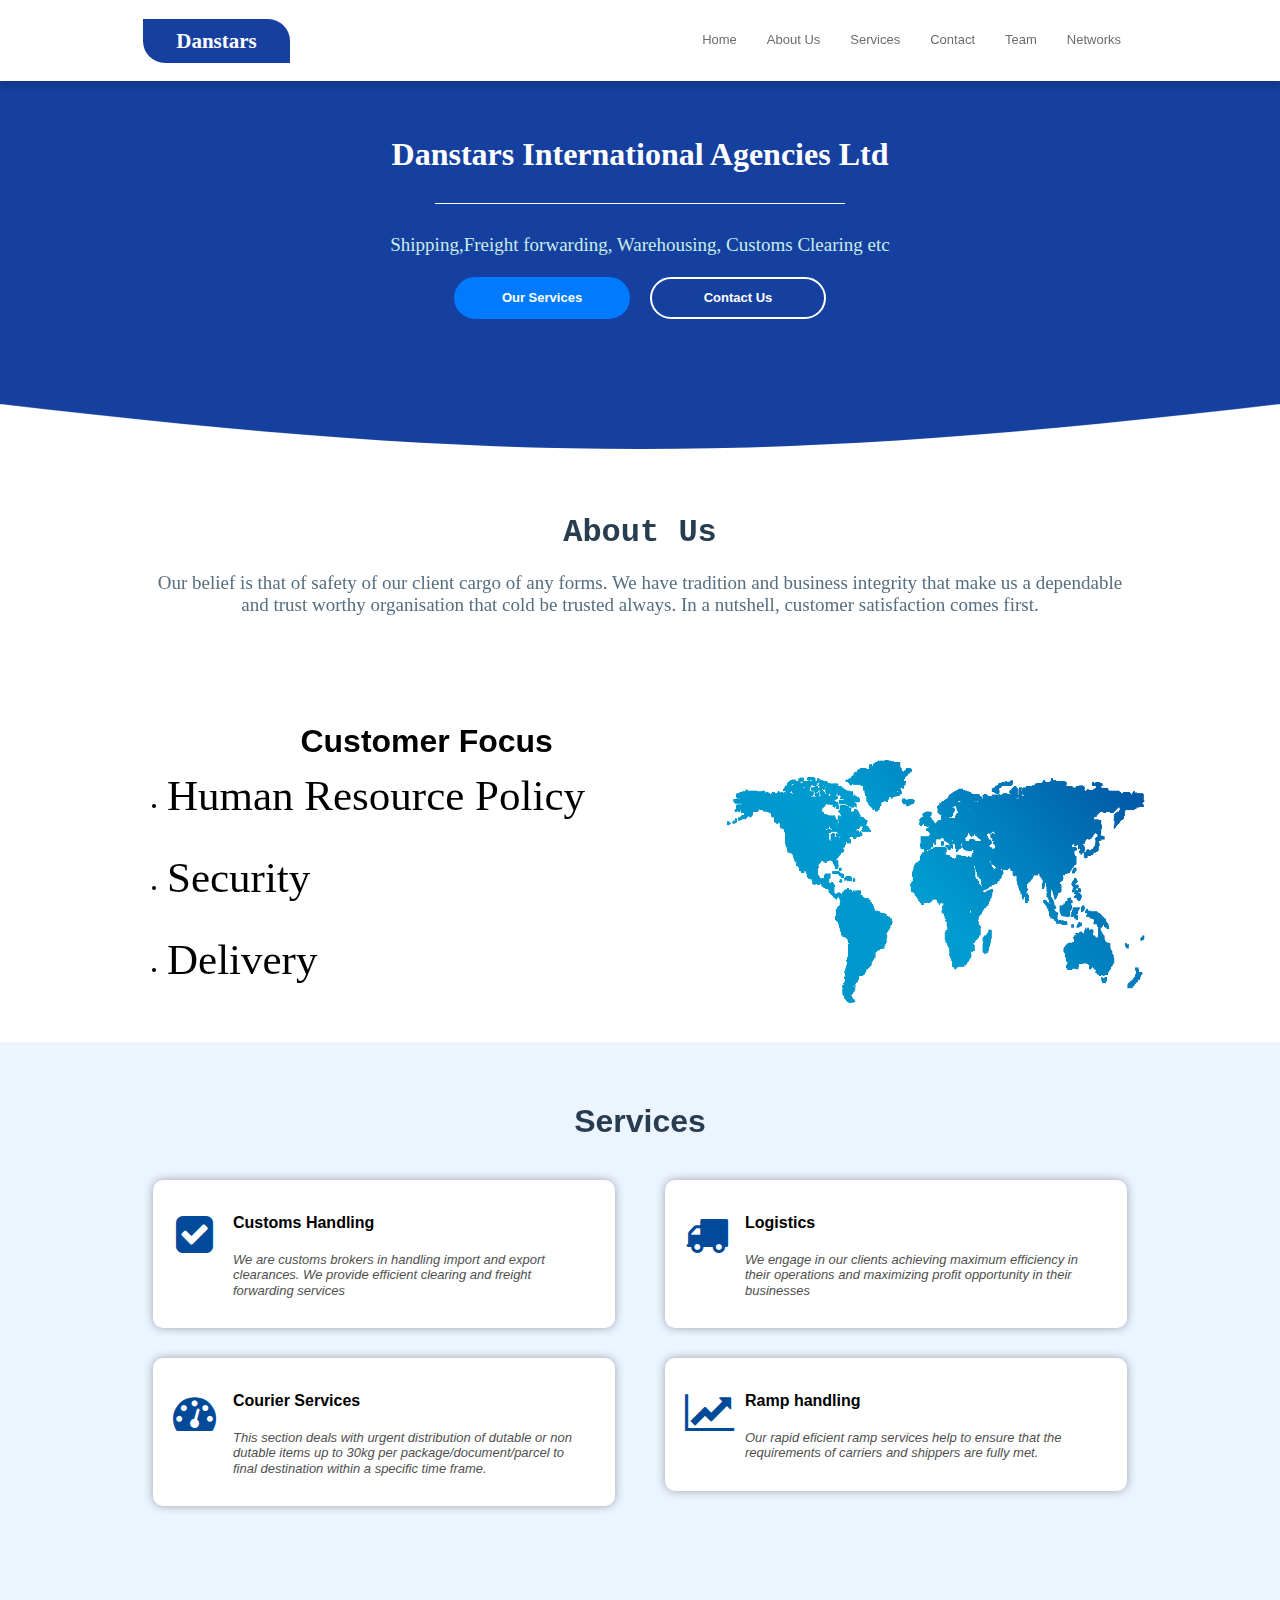
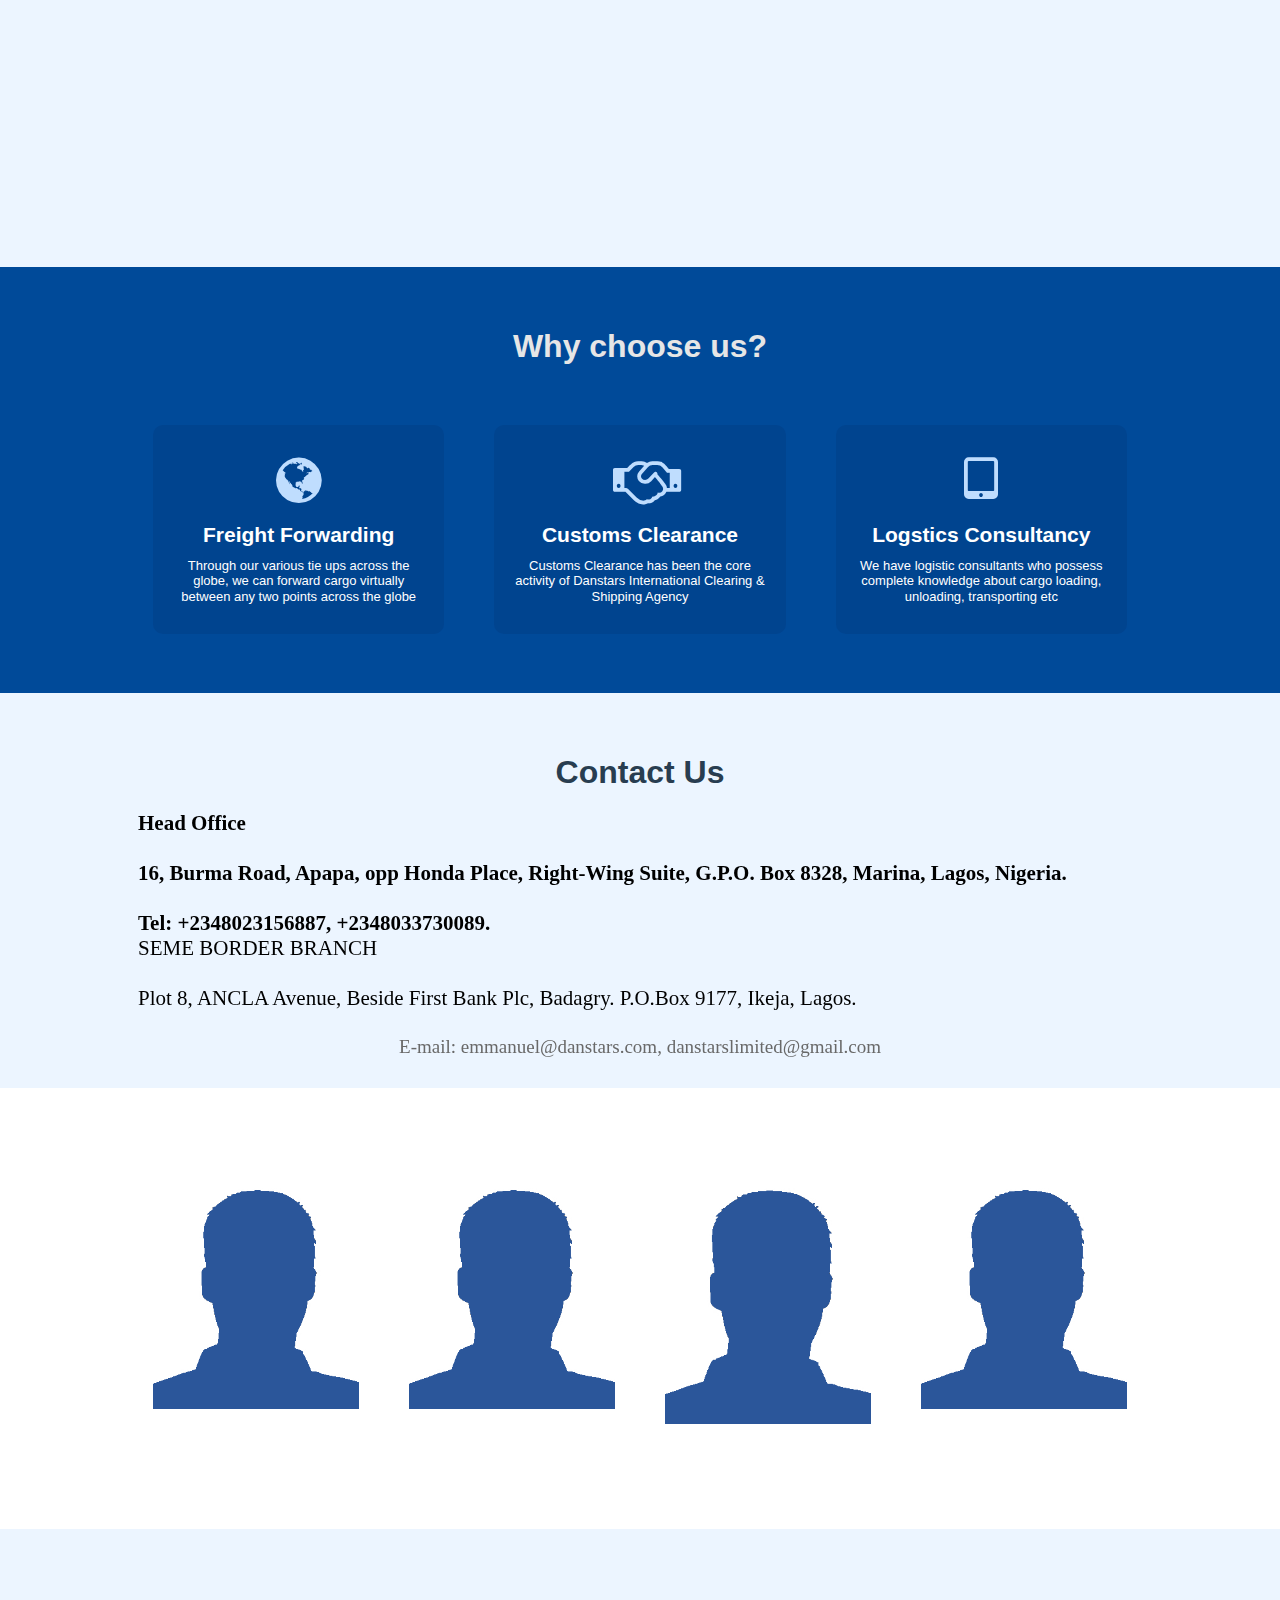
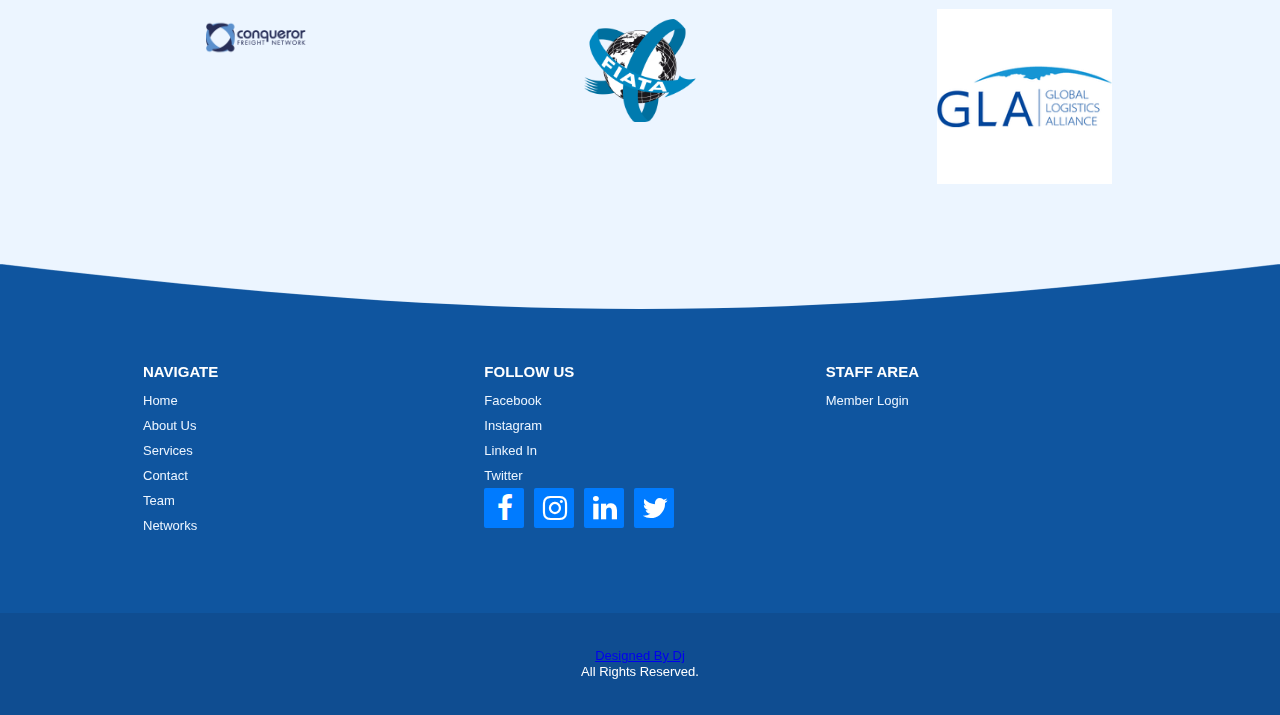
==== commit bbf3b052: "not zipped" ====
--- a/index.html
+++ b/index.html
@@ -3,10 +3,12 @@
 <head>
 <meta charset="utf-8">
 <title>DANSTARS INTERNATIONAL</title>
+<meta name="keywords" content="danstars">
+<meta name="author" content="Danstars">
 <meta name="viewport" content="width=device-width, initial-scale=1.0">
 <link href="css/owl.carousel.min.css" rel="stylesheet">
 <link href="css/font-awesome.min.css" rel="stylesheet">
-<link href="css/DANSTARS_03.css" rel="stylesheet">
+<link href="css/DANSTARS.css" rel="stylesheet">
 <link href="css/DANSTARS.css" rel="stylesheet">
 <script src="jquery-1.12.4.min.js"></script>
 <script src="jquery-ui.min.js"></script>
@@ -18,13 +20,13 @@
 <script src="DANSTARS.js"></script>
 </head>
 <body>
-   <div id="wb_header" style="overflow:hidden">
+   <div id="wb_header">
       <div id="header">
          <div class="col-1">
-            <a id="headerButton" href="#about" style="display:inline-block;width:194px;height:44px;z-index:0;">Danstars</a>
+            <a id="headerButton" href="#about">Danstars</a>
          </div>
          <div class="col-2">
-            <div id="wb_headerMenu" style="display:inline-block;width:100%;z-index:1001;" data--800-top="padding-top:4px;padding-bottom:4px;" data-top="padding-top:16px;padding-bottom:16px;">
+            <div id="wb_headerMenu" data--800-top="padding-top:4px;padding-bottom:4px;" data-top="padding-top:16px;padding-bottom:16px;">
                <div id="headerMenu" class="headerMenu" style="width:100%;height:auto !important;">
                   <div class="container">
                      <div class="navbar-header">
@@ -46,7 +48,7 @@
                               <a href="#services">Services</a>
                            </li>
                            <li class="">
-                              <a href="#testimonialsContainer">Contact</a>
+                              <a href="#testimonials">Contact</a>
                            </li>
                            <li class="">
                               <a href="#team">Team</a>
@@ -66,15 +68,15 @@
       <div id="welcome">
          <div class="row">
             <div class="col-1">
-               <div id="wb_welcomeHeading1" style="display:inline-block;width:100%;z-index:2;">
+               <div id="wb_welcomeHeading1">
                   <h1 id="welcomeHeading1">Danstars International Agencies Ltd</h1>
                </div>
-               <hr id="welcomeLine" style="display:inline-block;width:410px;z-index:3;">
-               <div id="wb_welcomeHeading2" style="display:inline-block;width:100%;z-index:4;">
+               <hr id="welcomeLine">
+               <div id="wb_welcomeHeading2">
                   <h2 id="welcomeHeading2">Shipping,Freight forwarding, Warehousing, Customs Clearing etc</h2>
                </div>
-               <a id="welcomeButton1" href="#services" style="display:inline-block;width:172px;height:38px;z-index:5;">Our Services</a>
-               <a id="welcomeButton2" href="#testimonials" style="display:inline-block;width:172px;height:38px;z-index:6;">Contact Us</a>
+               <a id="welcomeButton1" href="#services">Our Services</a>
+               <a id="welcomeButton2" href="">Contact Us</a>
             </div>
          </div>
       </div>
@@ -87,10 +89,10 @@
       <div id="about">
          <div class="row">
             <div class="col-1">
-               <div id="wb_aboutHeading1" style="display:inline-block;width:100%;z-index:7;">
+               <div id="wb_aboutHeading1">
                   <h1 id="aboutHeading1">About Us</h1>
                </div>
-               <div id="wb_aboutHeading2" style="display:inline-block;width:100%;z-index:8;">
+               <div id="wb_aboutHeading2">
                   <h2 id="aboutHeading2">Our belief is that of safety of our client cargo of any forms. We have tradition and business integrity that make us a dependable and trust worthy organisation that cold be trusted always. In a nutshell, customer satisfaction comes first.</h2>
                </div>
             </div>
@@ -100,7 +102,7 @@
    <div id="wb_infoBlock1">
       <div id="infoBlock1">
          <div class="col-1">
-            <div id="wb_Heading1" style="display:inline-block;width:100%;z-index:9;">
+            <div id="wb_Heading1">
                <h1 id="Heading1">Customer Focus</h1>
             </div>
             <div id="wb_Text1">
@@ -115,13 +117,13 @@
             </div>
          </div>
          <div class="col-2">
-            <hr id="infoBlock1Spacer" style="display:block;width:100%;z-index:11;">
+            <hr id="infoBlock1Spacer">
          </div>
       </div>
    </div>
    <div id="wb_services">
       <div id="services">
-         <div id="wb_servicesHeading1" style="display:inline-block;z-index:12;">
+         <div id="wb_servicesHeading1">
             <h1 id="servicesHeading1">Services</h1>
          </div>
       </div>
@@ -130,14 +132,14 @@
       <div id="servicesCards">
          <div class="row">
             <div class="col-1">
-               <div id="wb_servicesCard1" style="display:flex;width:calc(100% - 20px);z-index:13;">
+               <div id="wb_servicesCard1">
                   <div id="servicesCard1-card-body">
                      <div id="servicesCard1-card-item0"><i class="fa fa-check-square"></i></div>
                      <div id="servicesCard1-card-item1">Customs Handling</div>
                      <div id="servicesCard1-card-item2">We are customs brokers in handling import and export clearances. We provide efficient clearing and freight forwarding services</div>
                   </div>
                </div>
-               <div id="wb_servicesCard2" style="display:flex;width:calc(100% - 20px);z-index:14;">
+               <div id="wb_servicesCard2">
                   <div id="servicesCard2-card-body">
                      <div id="servicesCard2-card-item0"><i class="fa fa-tachometer"></i></div>
                      <div id="servicesCard2-card-item1">Courier Services</div>
@@ -146,20 +148,23 @@
                </div>
             </div>
             <div class="col-2">
-               <div id="wb_servicesCard3" style="display:flex;width:calc(100% - 20px);z-index:15;">
+               <div id="wb_servicesCard3">
                   <div id="servicesCard3-card-body">
                      <div id="servicesCard3-card-item0"><i class="fa fa-truck"></i></div>
                      <div id="servicesCard3-card-item1">Logistics</div>
                      <div id="servicesCard3-card-item2">We engage in our clients achieving maximum efficiency in their operations and maximizing profit opportunity in their businesses</div>
                   </div>
                </div>
-               <div id="wb_servicesCard4" style="display:flex;width:calc(100% - 20px);z-index:16;">
+               <div id="wb_servicesCard4">
                   <div id="servicesCard4-card-body">
                      <div id="servicesCard4-card-item0"><i class="fa fa-line-chart"></i></div>
                      <div id="servicesCard4-card-item1">Ramp handling</div>
                      <div id="servicesCard4-card-item2">Our rapid eficient ramp services help to ensure that the requirements of carriers and shippers are fully met.</div>
                   </div>
                </div>
+               <div id="wb_YouTube1">
+                  <iframe id="YouTube1" src="https://www.youtube.com/embed/Su8wkD3rA90?rel=0&amp;autohide=0&amp;fs=1" allowfullscreen=""></iframe>
+               </div>
             </div>
          </div>
       </div>
@@ -168,7 +173,7 @@
       <div id="chooseUs">
          <div class="row">
             <div class="col-1">
-               <div id="wb_chooseUsHeading1" style="display:inline-block;width:100%;z-index:17;">
+               <div id="wb_chooseUsHeading1">
                   <h1 id="chooseUsHeading1">Why choose us?</h1>
                </div>
             </div>
@@ -180,7 +185,7 @@
          <div class="row">
             <div class="col-1">
                <div class="col-1-padding">
-                  <div id="wb_chooseUsCard1" style="display:flex;width:calc(100% - 20px);text-align:center;z-index:18;">
+                  <div id="wb_chooseUsCard1">
                      <div id="chooseUsCard1-card-body">
                         <div id="chooseUsCard1-card-item0"><i class="fa fa-globe"></i></div>
                         <div id="chooseUsCard1-card-item1">Freight Forwarding</div>
@@ -191,7 +196,7 @@
             </div>
             <div class="col-2">
                <div class="col-2-padding">
-                  <div id="wb_chooseUsCard2" style="display:flex;width:calc(100% - 20px);text-align:center;z-index:19;">
+                  <div id="wb_chooseUsCard2">
                      <div id="chooseUsCard2-card-body">
                         <div id="chooseUsCard2-card-item0"><i class="fa fa-handshake-o"></i></div>
                         <div id="chooseUsCard2-card-item1">Customs Clearance</div>
@@ -202,7 +207,7 @@
             </div>
             <div class="col-3">
                <div class="col-3-padding">
-                  <div id="wb_chooseUsCard3" style="display:flex;width:calc(100% - 20px);text-align:center;z-index:20;">
+                  <div id="wb_chooseUsCard3">
                      <div id="chooseUsCard3-card-body">
                         <div id="chooseUsCard3-card-item0"><i class="fa fa-tablet"></i></div>
                         <div id="chooseUsCard3-card-item1">Logstics Consultancy</div>
@@ -216,28 +221,28 @@
    </div>
    <div id="wb_testimonials">
       <div id="testimonials">
-         <div id="wb_testimonialsHeading" style="display:inline-block;z-index:21;">
+         <div id="wb_testimonialsHeading">
             <h1 id="testimonialsHeading">Contact Us</h1>
          </div>
       </div>
    </div>
    <div id="wb_testimonialsContainer">
       <div id="testimonialsContainer" class="owl-carousel owl-theme">
-         <div id="wb_testimonialsCard4" style="display:flex;z-index:22;">
+         <div id="wb_testimonialsCard4">
             <div id="testimonialsCard4-card-body">
                <div id="testimonialsCard4-card-item0"><h1>                               Head Office<br><br>16, Burma Road, Apapa, opp Honda Place, Right-Wing Suite, G.P.O. Box 8328, Marina, Lagos, Nigeria.<br><br>Tel: +2348023156887, +2348033730089.<br></h1></div>
                <div id="testimonialsCard4-card-item1"><h1>SEME BORDER BRANCH<br><br>Plot 8, ANCLA Avenue, Beside First Bank Plc, Badagry. P.O.Box 9177, Ikeja, Lagos.<br><br></h1></div>
-               <div id="testimonialsCard4-card-item2">E-mail: emmanuel@danstars.com, info@danstars.com, sales@danstars.com</div>
+               <div id="testimonialsCard4-card-item2">E-mail: emmanuel@danstars.com, danstarslimited@gmail.com</div>
             </div>
          </div>
       </div>
    </div>
    <div id="wb_team">
       <div id="team">
-         <div id="wb_teamHeading1" style="display:inline-block;z-index:23;">
+         <div id="wb_teamHeading1">
             <h1 id="teamHeading1" class="h1">Team</h1>
          </div>
-         <div id="wb_teamHeading2" style="display:inline-block;z-index:24;">
+         <div id="wb_teamHeading2">
             <h2 id="teamHeading2"></h2>
          </div>
       </div>
@@ -246,7 +251,7 @@
       <div id="teamLayoutGrid">
          <div class="row">
             <div class="col-1">
-               <div id="wb_teamCard1" style="display:flex;width:calc(100% - 20px);text-align:center;z-index:25;">
+               <div id="wb_teamCard1">
                   <div id="teamCard1-card-body">
                      <div id="teamCard1-card-item0">EMMANUEL OYINLOYE</div>
                      <div id="teamCard1-card-item1">MANAGING DIRECTOR</div>
@@ -259,7 +264,7 @@
                </div>
             </div>
             <div class="col-2">
-               <div id="wb_teamCard2" style="display:flex;width:calc(100% - 20px);text-align:center;z-index:26;">
+               <div id="wb_teamCard2">
                   <div id="teamCard2-card-body">
                      <div id="teamCard2-card-item0">OLADAPO OYINOYE</div>
                      <div id="teamCard2-card-item1">DIRECTOR</div>
@@ -272,7 +277,7 @@
                </div>
             </div>
             <div class="col-3">
-               <div id="wb_teamCard3" style="display:flex;width:calc(100% - 20px);text-align:center;z-index:27;">
+               <div id="wb_teamCard3">
                   <div id="teamCard3-card-body">
                      <div id="teamCard3-card-item0">ADEBUKOLA ADEGOKE<br></div>
                      <div id="teamCard3-card-item1">DIRECTOR OF TECHNICAL</div>
@@ -285,7 +290,7 @@
                </div>
             </div>
             <div class="col-4">
-               <div id="wb_teamCard4" style="display:flex;width:calc(100% - 20px);text-align:center;z-index:28;">
+               <div id="wb_teamCard4">
                   <div id="teamCard4-card-body">
                      <div id="teamCard4-card-item0">OLADEJI OYINLOYE</div>
                      <div id="teamCard4-card-item1">DIRECTOR</div>
@@ -305,21 +310,21 @@
          <div class="row">
             <div class="col-1">
                <div class="col-1-padding">
-                  <div id="wb_Image1" style="display:inline-block;width:212px;height:76px;z-index:29;">
-                     <a href="https://www.conquerornetwork.com/"><img src="images/CONQ.png" id="Image1" alt=""></a>
+                  <div id="wb_Image1">
+                     <img src="images/CONQ.png" id="Image1" alt="">
                   </div>
                </div>
             </div>
             <div class="col-2">
                <div class="col-2-padding">
-                  <div id="wb_Image2" style="display:inline-block;width:162px;height:150px;z-index:30;">
-                     <a href="https://fiata.com/home.html"><img src="images/FIATA.png" id="Image2" alt=""></a>
+                  <div id="wb_Image2">
+                     <img src="images/FIATA.png" id="Image2" alt="">
                   </div>
                </div>
             </div>
             <div class="col-3">
-               <div id="wb_Image3" style="display:inline-block;width:212px;height:212px;z-index:31;">
-                  <a href="WWW.TIACA.ORG"><img src="images/TIACA%2dOFFICIAL%2dLOGO%2d2018%2dcolor%2dsmall%2d320%2dx%2d320.jpg" id="Image3" alt=""></a>
+               <div id="wb_Image3">
+                  <a href="https://www.glafamily.com/" target="_blank"><img src="images/GLA.png" id="Image3" alt=""></a>
                </div>
             </div>
          </div>
@@ -336,7 +341,7 @@
                <div id="wb_linksText1">
                   <p style="color:#FFFFFF;"><span style="font-weight:bold;">NAVIGATE</span></p>
                </div>
-               <div id="wb_linksMenu1" style="display:inline-block;width:100%;z-index:33;">
+               <div id="wb_linksMenu1">
                   <ul role="menubar">
                      <li class="firstmain"><a role="menuitem" href="#welcome" target="_self">Home</a>
                      </li>
@@ -344,7 +349,7 @@
                      </li>
                      <li><a role="menuitem" href="#services" target="_self">Services</a>
                      </li>
-                     <li><a role="menuitem" href="#testimonialsContainer" target="_self">Contact</a>
+                     <li><a role="menuitem" href="#testimonials" target="_self">Contact</a>
                      </li>
                      <li><a role="menuitem" href="#team" target="_self">Team</a>
                      </li>
@@ -357,7 +362,7 @@
                <div id="wb_linksText2">
                   <p style="color:#FFFFFF;"><span style="font-weight:bold;">FOLLOW US</span></p>
                </div>
-               <div id="wb_linksMenu2" style="display:inline-block;width:100%;z-index:35;">
+               <div id="wb_linksMenu2">
                   <ul role="menubar">
                      <li class="firstmain"><a role="menuitem" href="" target="_self">Facebook</a>
                      </li>
@@ -369,16 +374,16 @@
                      </li>
                   </ul>
                </div>
-               <div id="wb_linksIcon1" style="display:inline-block;width:28px;height:28px;text-align:center;z-index:36;">
+               <div id="wb_linksIcon1">
                   <a href="./DANSTARS.html"><div id="linksIcon1"><i class="fa fa-facebook"></i></div></a>
                </div>
-               <div id="wb_linksIcon2" style="display:inline-block;width:28px;height:28px;text-align:center;z-index:37;">
+               <div id="wb_linksIcon2">
                   <a href="./DANSTARS.html"><div id="linksIcon2"><i class="fa fa-instagram"></i></div></a>
                </div>
-               <div id="wb_linksIcon3" style="display:inline-block;width:28px;height:28px;text-align:center;z-index:38;">
+               <div id="wb_linksIcon3">
                   <a href="./DANSTARS.html"><div id="linksIcon3"><i class="fa fa-linkedin"></i></div></a>
                </div>
-               <div id="wb_linksIcon4" style="display:inline-block;width:28px;height:28px;text-align:center;z-index:39;">
+               <div id="wb_linksIcon4">
                   <a href="./DANSTARS.html"><div id="linksIcon4"><i class="fa fa-twitter"></i></div></a>
                </div>
             </div>
@@ -386,9 +391,9 @@
                <div id="wb_linksText3">
                   <p style="color:#FFFFFF;"><span style="font-weight:bold;">STAFF AREA</span></p>
                </div>
-               <div id="wb_linksMenu3" style="display:inline-block;width:100%;z-index:41;">
+               <div id="wb_linksMenu3">
                   <ul role="menubar">
-                     <li class="firstmain"><a role="menuitem" href="https://sso.godaddy.com/?domain=danstars.com&realm=pass&app=o365&mkt=en-US&client-request-id=b3207532-7d4d-4335-8151-e50fd60f60f9&username=emmanuel%40danstars.com&wa=wsignin1.0&wtrealm=urn%3afederation%3aMicrosoftOnline&wctx=LoginOptions%3D3%26estsredirect%3d2%26estsrequest%[base64]&cbcxt=&lc=" target="_self">Member&nbsp;Login</a>
+                     <li class="firstmain"><a role="menuitem" href="http://www.office.com" target="_self">Member&nbsp;Login</a>
                      </li>
                   </ul>
                </div>
@@ -399,7 +404,7 @@
    <div id="wb_footer">
       <div id="footer">
          <div id="wb_footerText">
-            <p style="font-size:13px;line-height:16px;color:#FFFFFF;">About - Contact <span style="font-size:13px;line-height:16px;color:#FFFFFF;"><br/></span> All Rights Reserved.</p>
+            <p style="font-size:13px;line-height:16px;color:#FF1418;"><a href="mailto:djsoft2001@gmail.com">Designed By Dj </a><span style="font-size:13px;line-height:16px;color:#FFFFFF;"><br/></span><span style="color:#FFFFFF;"> All Rights Reserved.</span></p>
          </div>
       </div>
    </div>
--- a/css/DANSTARS.css
+++ b/css/DANSTARS.css
@@ -349,6 +349,7 @@
    background-image: url(../images/wwb_worldblue.png);
    background-repeat: no-repeat;
    background-position: center center;
+   background-attachment: scroll;
    background-size: contain;
    border: 0px solid #FFFFFF;
    flex-basis: 41.66666667%;
@@ -733,7 +734,7 @@
 #testimonialsContainer .owl-nav
 {
    position:  relative;
-   top: -178px;
+   top: -216px;
    display:  none;
    justify-content: space-between;
    margin: 0 20px;
@@ -1146,11 +1147,11 @@
 }
 #wb_footerText
 {
-   color: #FFFFFF;
-   font-family: Arial;
-   font-weight: normal;
-   font-size: 13px;
-   line-height: 16px;
+   color: #FF1418;
+   font-family: Arial;
+   font-weight: normal;
+   font-size: 17px;
+   line-height: 20px;
 }
 #wb_footerText p, #wb_footerText ul
 {
@@ -1334,7 +1335,7 @@
    font-family: Arial;
    font-weight: normal;
    font-size: 15px;
-   line-height: 16.5px;
+   line-height: 16px;
 }
 #wb_linksText1 p, #wb_linksText1 ul
 {
@@ -1419,7 +1420,7 @@
    font-family: Arial;
    font-weight: normal;
    font-size: 15px;
-   line-height: 16.5px;
+   line-height: 16px;
 }
 #wb_linksText2 p, #wb_linksText2 ul
 {
@@ -1504,7 +1505,7 @@
    font-family: Arial;
    font-weight: normal;
    font-size: 15px;
-   line-height: 16.5px;
+   line-height: 16px;
 }
 #wb_linksText3 p, #wb_linksText3 ul
 {
@@ -3047,9 +3048,9 @@
    margin: 0;
    padding: 0;
    color: #696969;
-   font-family: "Trebuchet MS";
-   font-weight: normal;
-   font-size: 16px;
+   font-family: "Lucida Console";
+   font-weight: normal;
+   font-size: 19px;
    text-align: center;
 }
 #wb_teamHeading1
@@ -3097,6 +3098,7 @@
    background-image: url(../images/avatar_blue.png);
    background-repeat: no-repeat;
    background-position: center center;
+   background-attachment: scroll;
    background-size: cover;
    border: 0px solid #FFFFFF;
    box-sizing: border-box;
@@ -3143,13 +3145,13 @@
 #teamCard1-card-item1
 {
    box-sizing: border-box;
-   margin: 50px 30px 20px 30px;
-   padding: 0;
-   color: #FFFFFF;
-   font-family: "Trebuchet MS";
-   font-weight: normal;
-   font-size: 11px;
-   text-align: center;
+   margin: 0px 30px 20px 30px;
+   padding: 0;
+   color: #FFFFFF;
+   font-family: Arial;
+   font-weight: normal;
+   font-style: italic;
+   font-size: 13px;
 }
 #wb_teamCard1:hover #teamCard1-card-item1
 {
@@ -3410,6 +3412,7 @@
    background-image: url(../images/avatar_blue.png);
    background-repeat: no-repeat;
    background-position: center center;
+   background-attachment: scroll;
    background-size: cover;
    border: 0px solid #FFFFFF;
    box-sizing: border-box;
@@ -3692,6 +3695,7 @@
    background-image: url(../images/avatar_blue.png);
    background-repeat: no-repeat;
    background-position: center center;
+   background-attachment: scroll;
    background-size: cover;
    border: 0px solid #FFFFFF;
    box-sizing: border-box;
@@ -3974,6 +3978,7 @@
    background-image: url(../images/avatar_blue.png);
    background-repeat: no-repeat;
    background-position: center center;
+   background-attachment: scroll;
    background-size: cover;
    border: 0px solid #FFFFFF;
    box-sizing: border-box;
@@ -4296,35 +4301,3494 @@
    border: 0px solid #000000;
    padding: 0;
    display: inline-block;
-   width: 212px;
+   width: 103px;
+   height: 37px;
+   vertical-align: top;
+}
+#wb_Image2
+{
+   margin: 0;
+   vertical-align: top;
+}
+#Image2
+{
+   border: 0px solid #000000;
+   padding: 0;
+   display: inline-block;
+   width: 112px;
+   height: 103px;
+   vertical-align: top;
+}
+#YouTube1
+{
+   position: absolute;
+   left: 0;
+   top: 0;
+   width: 100%;
+   height: 100%;
+   border-width: 0;
+}
+#wb_YouTube1
+{
+   display: block;
+   position: relative;
+   margin: 0;
+   height: 0;
+   overflow: hidden;
+   box-sizing: border-box;
+   padding-bottom: 56.25%;
+   padding-left: 0;
+   padding-right: 0;
+   padding-top: 0;
+}
+#wb_Image3
+{
+   margin: 0;
+   vertical-align: top;
+}
+#Image3
+{
+   border: 0px solid #000000;
+   padding: 0;
+   display: inline-block;
+   width: 175px;
+   height: 175px;
+   vertical-align: top;
+}
+#wb_testimonialsCard4
+{
+   display: flex;
+   z-index: 23;
+}
+#wb_welcomeHeading2
+{
+   display: inline-block;
+   width: 100%;
+   z-index: 4;
+}
+#wb_welcomeHeading1
+{
+   display: inline-block;
+   width: 100%;
+   z-index: 2;
+}
+#wb_header
+{
+   overflow: hidden;
+}
+#wb_teamHeading1
+{
+   display: inline-block;
+   z-index: 24;
+}
+#wb_linksMenu2
+{
+   display: inline-block;
+   width: 100%;
+   z-index: 36;
+}
+#wb_Image1
+{
+   display: inline-block;
+   width: 103px;
+   height: 37px;
+   z-index: 30;
+}
+#wb_teamHeading2
+{
+   display: inline-block;
+   z-index: 25;
+}
+#wb_linksMenu3
+{
+   display: inline-block;
+   width: 100%;
+   z-index: 42;
+}
+#wb_Image2
+{
+   display: inline-block;
+   width: 112px;
+   height: 103px;
+   z-index: 31;
+}
+#wb_Image3
+{
+   display: inline-block;
+   width: 175px;
+   height: 175px;
+   z-index: 32;
+}
+#wb_linksMenu1
+{
+   display: inline-block;
+   width: 100%;
+   z-index: 34;
+}
+#wb_chooseUsCard3
+{
+   display: flex;
+   width: calc(100% - 20px);
+   text-align: center;
+   z-index: 21;
+}
+#wb_chooseUsCard2
+{
+   display: flex;
+   width: calc(100% - 20px);
+   text-align: center;
+   z-index: 20;
+}
+#wb_chooseUsCard1
+{
+   display: flex;
+   width: calc(100% - 20px);
+   text-align: center;
+   z-index: 19;
+}
+#wb_linksIcon1
+{
+   display: inline-block;
+   width: 28px;
+   height: 28px;
+   text-align: center;
+   z-index: 37;
+}
+#wb_aboutHeading2
+{
+   display: inline-block;
+   width: 100%;
+   z-index: 8;
+}
+#wb_aboutHeading1
+{
+   display: inline-block;
+   width: 100%;
+   z-index: 7;
+}
+#wb_servicesHeading1
+{
+   display: inline-block;
+   z-index: 12;
+}
+#wb_linksIcon3
+{
+   display: inline-block;
+   width: 28px;
+   height: 28px;
+   text-align: center;
+   z-index: 39;
+}
+#wb_headerMenu
+{
+   display: inline-block;
+   width: 100%;
+   z-index: 1001;
+}
+#wb_linksIcon2
+{
+   display: inline-block;
+   width: 28px;
+   height: 28px;
+   text-align: center;
+   z-index: 38;
+}
+#wb_chooseUsHeading1
+{
+   display: inline-block;
+   width: 100%;
+   z-index: 18;
+}
+#welcomeLine
+{
+   display: inline-block;
+   width: 410px;
+   z-index: 3;
+}
+#infoBlock1Spacer
+{
+   display: block;
+   width: 100%;
+   z-index: 11;
+}
+#headerButton
+{
+   display: inline-block;
+   width: 147px;
+   height: 44px;
+   z-index: 0;
+}
+#wb_linksIcon4
+{
+   display: inline-block;
+   width: 28px;
+   height: 28px;
+   text-align: center;
+   z-index: 40;
+}
+#wb_teamCard4
+{
+   display: flex;
+   width: calc(100% - 20px);
+   text-align: center;
+   z-index: 29;
+}
+#wb_teamCard3
+{
+   display: flex;
+   width: calc(100% - 20px);
+   text-align: center;
+   z-index: 28;
+}
+#wb_teamCard2
+{
+   display: flex;
+   width: calc(100% - 20px);
+   text-align: center;
+   z-index: 27;
+}
+#wb_teamCard1
+{
+   display: flex;
+   width: calc(100% - 20px);
+   text-align: center;
+   z-index: 26;
+}
+#welcomeButton2
+{
+   display: inline-block;
+   width: 172px;
+   height: 38px;
+   z-index: 6;
+}
+#welcomeButton1
+{
+   display: inline-block;
+   width: 172px;
+   height: 38px;
+   z-index: 5;
+}
+#wb_Heading1
+{
+   display: inline-block;
+   width: 100%;
+   z-index: 9;
+}
+#wb_testimonialsHeading
+{
+   display: inline-block;
+   z-index: 22;
+}
+#wb_YouTube1
+{
+   display: inline-block;
+   width: 100%;
+   z-index: 17;
+}
+#wb_servicesCard4
+{
+   display: flex;
+   width: calc(100% - 20px);
+   z-index: 16;
+}
+#wb_servicesCard3
+{
+   display: flex;
+   width: calc(100% - 20px);
+   z-index: 15;
+}
+#wb_servicesCard2
+{
+   display: flex;
+   width: calc(100% - 20px);
+   z-index: 14;
+}
+#wb_servicesCard1
+{
+   display: flex;
+   width: calc(100% - 20px);
+   z-index: 13;
+}
+@media only screen and (max-width: 863px)
+{
+body
+{
+   background-color: #FFFFFF;
+   background-image: none;
+}
+#wb_header
+{
+   visibility: visible;
+   display: table;
+   font-size: 8px;
+   font-family: Arial;
+   font-weight: normal;
+   font-style: normal;
+   text-decoration: none;
+   background-color: #FFFFFF;
+   background-image: none;
+}
+#wb_header
+{
+   margin-top: 0px;
+   margin-bottom: 0px;
+}
+#header
+{
+   padding: 0;
+}
+#header > .col-1, #header > .col-2
+{
+   padding-right: 15px;
+   padding-left: 15px;
+}
+#header > .col-1
+{
+   display: block;
+   -webkit-flex-basis: 100%;
+   flex-basis: 100%;
+   max-width: 100%;
+   border: 0px solid #FFFFFF;
+   border-radius: 0px;
+   -webkit-align-self: center;
+   align-self: center;
+   -webkit-justify-content: flex-start;
+   justify-content: flex-start;
+   text-align: left;
+}
+#header > .col-2
+{
+   display: block;
+   -webkit-flex-basis: 100%;
+   flex-basis: 100%;
+   max-width: 100%;
+   border: 0px solid #FFFFFF;
+   border-radius: 0px;
+   -webkit-align-self: flex-start;
+   align-self: flex-start;
+   -webkit-justify-content: flex-end;
+   justify-content: flex-end;
+   text-align: right;
+}
+#wb_welcome
+{
+   visibility: visible;
+   display: table;
+   font-size: 8px;
+   font-family: Arial;
+   font-weight: normal;
+   font-style: normal;
+   text-decoration: none;
+   background-color: #16409F;
+   background-image: none;
+}
+#wb_welcome
+{
+   margin-top: 50px;
+   margin-bottom: 0px;
+}
+#welcome
+{
+   padding: 75px 15px 75px 15px;
+}
+#welcome .row
+{
+   margin-right: -15px;
+   margin-left: -15px;
+}
+#welcome > .row > .col-1
+{
+   padding-right: 15px;
+   padding-left: 15px;
+}
+#welcome > .row > .col-1
+{
+   display: block;
+   width: 100%;
+   border: 0px solid #FFFFFF;
+   border-radius: 0px;
+   text-align: center;
+}
+#wb_servicesHeading1
+{
+   width: auto;
+   height: auto;
+   visibility: visible;
+   display: inline;
+   margin: 0;
+   -webkit-flex-grow: 0;
+   flex-grow: 0;
+   -webkit-flex-shrink: 0;
+   flex-shrink: 0;
+   -webkit-align-self: stretch;
+   align-self: stretch;
+   padding: 10px 10px 10px 10px;
+   color: #283D50;
+   font-size: 32px;
+   font-family: Arial;
+   font-weight: bold;
+   font-style: normal;
+   text-decoration: none;
+   background-color: transparent;
+   background-image: none;
+}
+#wb_servicesHeading1
+{
+   background-color: transparent;
+   background-image: none;
+   border: 0px solid #000000;
+   text-align: center;
+   -webkit-flex-grow: 0;
+   flex-grow: 0;
+   -webkit-flex-shrink: 0;
+   flex-shrink: 0;
+   -webkit-align-self: stretch;
+   align-self: stretch;
+}
+#servicesHeading1
+{
+   color: #283D50;
+   font-family: Arial;
+   font-weight: bold;
+   font-size: 32px;
+}
+#wb_about
+{
+   visibility: visible;
+   display: table;
+   font-size: 8px;
+   font-family: Arial;
+   font-weight: normal;
+   font-style: normal;
+   text-decoration: none;
+   background-color: transparent;
+   background-image: none;
+}
+#wb_about
+{
+   margin-top: 0px;
+   margin-bottom: 0px;
+}
+#about
+{
+   padding: 100px 15px 75px 15px;
+}
+#about .row
+{
+   margin-right: -15px;
+   margin-left: -15px;
+}
+#about > .row > .col-1
+{
+   padding-right: 15px;
+   padding-left: 15px;
+}
+#about > .row > .col-1
+{
+   display: block;
+   width: 100%;
+   border: 0px solid #FFFFFF;
+   border-radius: 0px;
+   text-align: center;
+}
+#wb_infoBlock1
+{
+   visibility: visible;
+   display: table;
+   font-size: 8px;
+   font-family: Arial;
+   font-weight: normal;
+   font-style: normal;
+   text-decoration: none;
+   background-color: transparent;
+   background-image: none;
+}
+#wb_infoBlock1
+{
+   margin-top: 0px;
+   margin-bottom: 0px;
+}
+#infoBlock1
+{
+   padding: 20px 0px 20px 0px;
+}
+#infoBlock1 > .col-1, #infoBlock1 > .col-2
+{
+   padding-right: 15px;
+   padding-left: 15px;
+}
+#infoBlock1 > .col-1
+{
+   display: block;
+   -webkit-flex-basis: 100%;
+   flex-basis: 100%;
+   max-width: 100%;
+   border: 0px solid #FFFFFF;
+   border-radius: 0px;
+   -webkit-align-self: flex-start;
+   align-self: flex-start;
+   -webkit-justify-content: flex-start;
+   justify-content: flex-start;
+   text-align: left;
+}
+#infoBlock1 > .col-2
+{
+   display: block;
+   -webkit-flex-basis: 100%;
+   flex-basis: 100%;
+   max-width: 100%;
+   border: 0px solid #FFFFFF;
+   border-radius: 0px;
+   -webkit-align-self: center;
+   align-self: center;
+   -webkit-justify-content: flex-start;
+   justify-content: flex-start;
+   text-align: left;
+}
+#wb_services
+{
+   visibility: visible;
+   display: block;
+   font-size: 8px;
+   font-family: Arial;
+   font-weight: normal;
+   font-style: normal;
+   text-decoration: none;
+   background-color: #ECF5FF;
+   background-image: none;
+}
+#services
+{
+   margin-top: 0px;
+   margin-bottom: 0px;
+   padding: 50px 10px 0px 10px;
+   -webkit-flex-direction: column;
+   flex-direction: column;
+   -webkit-flex-wrap: nowrap;
+   flex-wrap: nowrap;
+   -webkit-justify-content: center;
+   justify-content: center;
+   -webkit-align-items: center;
+   align-items: center;
+   -webkit-align-content: flex-start;
+   align-content: flex-start;
+}
+#wb_servicesCards
+{
+   visibility: visible;
+   display: table;
+   font-size: 8px;
+   font-family: Arial;
+   font-weight: normal;
+   font-style: normal;
+   text-decoration: none;
+   background-color: #ECF5FF;
+   background-image: none;
+}
+#wb_servicesCards
+{
+   margin-top: 0px;
+   margin-bottom: 0px;
+}
+#servicesCards
+{
+   padding: 0px 15px 75px 15px;
+}
+#servicesCards .row
+{
+   margin-right: -15px;
+   margin-left: -15px;
+}
+#servicesCards > .row > .col-1, #servicesCards > .row > .col-2
+{
+   padding-right: 15px;
+   padding-left: 15px;
+}
+#servicesCards > .row > .col-1
+{
+   display: block;
+   width: 100%;
+   border: 0px solid #FFFFFF;
+   border-radius: 0px;
+   text-align: left;
+}
+#servicesCards > .row > .col-2
+{
+   display: block;
+   width: 100%;
+   border: 0px solid #FFFFFF;
+   border-radius: 0px;
+   text-align: left;
+}
+#wb_chooseUs
+{
+   visibility: visible;
+   display: table;
+   font-size: 8px;
+   font-family: Arial;
+   font-weight: normal;
+   font-style: normal;
+   text-decoration: none;
+   background-color: #004A99;
+   background-image: none;
+}
+#wb_chooseUs
+{
+   margin-top: 0px;
+   margin-bottom: 0px;
+}
+#chooseUs
+{
+   padding: 50px 15px 0px 15px;
+}
+#chooseUs .row
+{
+   margin-right: -15px;
+   margin-left: -15px;
+}
+#chooseUs > .row > .col-1
+{
+   padding-right: 15px;
+   padding-left: 15px;
+}
+#chooseUs > .row > .col-1
+{
+   display: block;
+   width: 100%;
+   border: 0px solid #FFFFFF;
+   border-radius: 0px;
+   text-align: center;
+}
+#wb_chooseUsLayoutGrid
+{
+   visibility: visible;
+   display: table;
+   font-size: 8px;
+   font-family: Arial;
+   font-weight: normal;
+   font-style: normal;
+   text-decoration: none;
+   background-color: #004A99;
+   background-image: none;
+}
+#wb_chooseUsLayoutGrid
+{
+   margin-top: 0px;
+   margin-bottom: 0px;
+}
+#chooseUsLayoutGrid
+{
+   padding: 0px 15px 9px 15px;
+}
+#chooseUsLayoutGrid .row
+{
+   margin-right: -15px;
+   margin-left: -15px;
+}
+#chooseUsLayoutGrid > .row > .col-1, #chooseUsLayoutGrid > .row > .col-2, #chooseUsLayoutGrid > .row > .col-3
+{
+   padding-right: 15px;
+   padding-left: 15px;
+}
+#chooseUsLayoutGrid > .row > .col-1
+{
+   display: block;
+   width: 100%;
+   border: 0px solid #FFFFFF;
+   border-radius: 0px;
+   text-align: center;
+}
+#chooseUsLayoutGrid > .row > .col-1 > .col-1-padding
+{
+   padding: 50px 0px 50px 0px;
+}
+#chooseUsLayoutGrid > .row > .col-2
+{
+   display: block;
+   width: 100%;
+   border: 0px solid #FFFFFF;
+   border-radius: 0px;
+   text-align: center;
+}
+#chooseUsLayoutGrid > .row > .col-2 > .col-2-padding
+{
+   padding: 50px 0px 50px 0px;
+}
+#chooseUsLayoutGrid > .row > .col-3
+{
+   display: block;
+   width: 100%;
+   border: 0px solid #FFFFFF;
+   border-radius: 0px;
+   text-align: center;
+}
+#chooseUsLayoutGrid > .row > .col-3 > .col-3-padding
+{
+   padding: 50px 0px 50px 0px;
+}
+#wb_testimonials
+{
+   visibility: visible;
+   display: block;
+   font-size: 8px;
+   font-family: Arial;
+   font-weight: normal;
+   font-style: normal;
+   text-decoration: none;
+   background-color: #ECF5FF;
+   background-image: none;
+}
+#testimonials
+{
+   margin-top: 0px;
+   margin-bottom: 0px;
+   padding: 50px 10px 0px 10px;
+   -webkit-flex-direction: column;
+   flex-direction: column;
+   -webkit-flex-wrap: nowrap;
+   flex-wrap: nowrap;
+   -webkit-justify-content: center;
+   justify-content: center;
+   -webkit-align-items: center;
+   align-items: center;
+   -webkit-align-content: flex-start;
+   align-content: flex-start;
+}
+#wb_testimonialsContainer
+{
+   visibility: visible;
+   display: block;
+   font-size: 8px;
+   font-family: Arial;
+   font-weight: normal;
+   font-style: normal;
+   text-decoration: none;
+   background-color: #ECF5FF;
+   background-image: none;
+}
+#wb_team
+{
+   visibility: visible;
+   display: block;
+   font-size: 8px;
+   font-family: Arial;
+   font-weight: normal;
+   font-style: normal;
+   text-decoration: none;
+   background-color: transparent;
+   background-image: none;
+}
+#team
+{
+   margin-top: 0px;
+   margin-bottom: 0px;
+   padding: 50px 10px 0px 10px;
+   -webkit-flex-direction: column;
+   flex-direction: column;
+   -webkit-flex-wrap: nowrap;
+   flex-wrap: nowrap;
+   -webkit-justify-content: center;
+   justify-content: center;
+   -webkit-align-items: center;
+   align-items: center;
+   -webkit-align-content: flex-start;
+   align-content: flex-start;
+}
+#wb_teamLayoutGrid
+{
+   visibility: visible;
+   display: table;
+   font-size: 8px;
+   font-family: Arial;
+   font-weight: normal;
+   font-style: normal;
+   text-decoration: none;
+   background-color: transparent;
+   background-image: none;
+}
+#wb_teamLayoutGrid
+{
+   margin-top: 0px;
+   margin-bottom: 0px;
+}
+#teamLayoutGrid
+{
+   padding: 0px 15px 75px 15px;
+}
+#teamLayoutGrid .row
+{
+   margin-right: -15px;
+   margin-left: -15px;
+}
+#teamLayoutGrid > .row > .col-1, #teamLayoutGrid > .row > .col-2, #teamLayoutGrid > .row > .col-3, #teamLayoutGrid > .row > .col-4
+{
+   padding-right: 15px;
+   padding-left: 15px;
+}
+#teamLayoutGrid > .row > .col-1
+{
+   display: block;
+   width: 100%;
+   border: 0px solid #FFFFFF;
+   border-radius: 0px;
+   text-align: center;
+}
+#teamLayoutGrid > .row > .col-2
+{
+   display: block;
+   width: 100%;
+   border: 0px solid #FFFFFF;
+   border-radius: 0px;
+   text-align: center;
+}
+#teamLayoutGrid > .row > .col-3
+{
+   display: block;
+   width: 100%;
+   border: 0px solid #FFFFFF;
+   border-radius: 0px;
+   text-align: center;
+}
+#teamLayoutGrid > .row > .col-4
+{
+   display: block;
+   width: 100%;
+   border: 0px solid #FFFFFF;
+   border-radius: 0px;
+   text-align: center;
+}
+#wb_newsletter
+{
+   visibility: visible;
+   display: table;
+   font-size: 8px;
+   font-family: Arial;
+   font-weight: normal;
+   font-style: normal;
+   text-decoration: none;
+   background-color: #ECF5FF;
+   background-image: none;
+}
+#wb_newsletter
+{
+   margin-top: 0px;
+   margin-bottom: 0px;
+}
+#newsletter
+{
+   padding: 80px 15px 80px 15px;
+}
+#newsletter .row
+{
+   margin-right: -15px;
+   margin-left: -15px;
+}
+#newsletter > .row > .col-1, #newsletter > .row > .col-2, #newsletter > .row > .col-3
+{
+   padding-right: 15px;
+   padding-left: 15px;
+}
+#newsletter > .row > .col-1
+{
+   display: block;
+   width: 100%;
+   border: 0px solid #FFFFFF;
+   border-radius: 0px;
+   text-align: center;
+}
+#newsletter > .row > .col-1 > .col-1-padding
+{
+   padding: 10px 0px 10px 0px;
+}
+#newsletter > .row > .col-2
+{
+   display: block;
+   width: 100%;
+   border: 0px solid #FFFFFF;
+   border-radius: 0px;
+   text-align: center;
+}
+#newsletter > .row > .col-2 > .col-2-padding
+{
+   padding: 10px 0px 10px 0px;
+}
+#newsletter > .row > .col-3
+{
+   display: block;
+   width: 100%;
+   border: 0px solid #FFFFFF;
+   border-radius: 0px;
+   text-align: center;
+}
+#wb_links
+{
+   visibility: visible;
+   display: table;
+   font-size: 8px;
+   font-family: Arial;
+   font-weight: normal;
+   font-style: normal;
+   text-decoration: none;
+   background-color: rgba(0,74,153,0.94);
+   background-image: none;
+}
+#wb_links
+{
+   margin-top: 0px;
+   margin-bottom: 0px;
+}
+#links
+{
+   padding: 100px 15px 75px 15px;
+}
+#links .row
+{
+   margin-right: -15px;
+   margin-left: -15px;
+}
+#links > .row > .col-1, #links > .row > .col-2, #links > .row > .col-3
+{
+   padding-right: 15px;
+   padding-left: 15px;
+}
+#links > .row > .col-1
+{
+   display: block;
+   width: 100%;
+   border: 0px solid #FFFFFF;
+   border-radius: 0px;
+   text-align: left;
+}
+#links > .row > .col-2
+{
+   display: block;
+   width: 100%;
+   border: 0px solid #FFFFFF;
+   border-radius: 0px;
+   text-align: left;
+}
+#links > .row > .col-3
+{
+   display: block;
+   width: 100%;
+   border: 0px solid #FFFFFF;
+   border-radius: 0px;
+   text-align: left;
+}
+#wb_footer
+{
+   visibility: visible;
+   display: block;
+   font-size: 8px;
+   font-family: Arial;
+   font-weight: normal;
+   font-style: normal;
+   text-decoration: none;
+   background-color: rgba(0,66,138,0.94);
+   background-image: none;
+}
+#footer
+{
+   margin-top: 0px;
+   margin-bottom: 0px;
+   padding: 25px 25px 25px 25px;
+   -webkit-flex-direction: row;
+   flex-direction: row;
+   -webkit-flex-wrap: wrap;
+   flex-wrap: wrap;
+   -webkit-justify-content: flex-start;
+   justify-content: flex-start;
+   -webkit-align-items: center;
+   align-items: center;
+   -webkit-align-content: flex-start;
+   align-content: flex-start;
+}
+#wb_footerText
+{
+   width: auto;
+   height: auto;
+   visibility: visible;
+   display: inline;
+   -webkit-flex-grow: 1;
+   flex-grow: 1;
+   -webkit-flex-shrink: 1;
+   flex-shrink: 1;
+   -webkit-align-self: stretch;
+   align-self: stretch;
+   background-color: transparent;
+   background-image: none;
+}
+#wb_footerText
+{
+   margin: 0;
+   padding: 10px 10px 10px 10px;
+}
+#wb_linksIcon1
+{
+   width: 28px;
+   height: 28px;
+   visibility: visible;
+   display: inline-block;
+   margin: 0px 10px 0px 0px;
+   padding: 6px 6px 6px 6px;
+   color: #FFFFFF;
+   font-size: 8px;
+   font-family: Arial;
+   font-weight: normal;
+   font-style: normal;
+   text-decoration: none;
+   background-color: #007BFF;
+   background-image: none;
+   border-radius: 2px;
+}
+#linksIcon1
+{
+   width: 28px;
+   height: 28px;
+}
+#linksIcon1 i
+{
+   line-height: 28px;
+   font-size: 28px;
+   width: 15px;
+}
+#wb_linksIcon4
+{
+   width: 28px;
+   height: 28px;
+   visibility: visible;
+   display: inline-block;
+   margin: 0px 10px 0px 0px;
+   padding: 6px 6px 6px 6px;
+   color: #FFFFFF;
+   font-size: 8px;
+   font-family: Arial;
+   font-weight: normal;
+   font-style: normal;
+   text-decoration: none;
+   background-color: #007BFF;
+   background-image: none;
+   border-radius: 2px;
+}
+#linksIcon4
+{
+   width: 28px;
+   height: 28px;
+}
+#linksIcon4 i
+{
+   line-height: 28px;
+   font-size: 28px;
+   width: 25px;
+}
+#wb_linksIcon2
+{
+   width: 28px;
+   height: 28px;
+   visibility: visible;
+   display: inline-block;
+   margin: 0px 10px 0px 0px;
+   padding: 6px 6px 6px 6px;
+   color: #FFFFFF;
+   font-size: 8px;
+   font-family: Arial;
+   font-weight: normal;
+   font-style: normal;
+   text-decoration: none;
+   background-color: #007BFF;
+   background-image: none;
+   border-radius: 2px;
+}
+#linksIcon2
+{
+   width: 28px;
+   height: 28px;
+}
+#linksIcon2 i
+{
+   line-height: 28px;
+   font-size: 28px;
+   width: 23px;
+}
+#wb_linksIcon3
+{
+   width: 28px;
+   height: 28px;
+   visibility: visible;
+   display: inline-block;
+   margin: 0px 10px 0px 0px;
+   padding: 6px 6px 6px 6px;
+   color: #FFFFFF;
+   font-size: 8px;
+   font-family: Arial;
+   font-weight: normal;
+   font-style: normal;
+   text-decoration: none;
+   background-color: #007BFF;
+   background-image: none;
+   border-radius: 2px;
+}
+#linksIcon3
+{
+   width: 28px;
+   height: 28px;
+}
+#linksIcon3 i
+{
+   line-height: 28px;
+   font-size: 28px;
+   width: 23px;
+}
+#infoBlock1Spacer
+{
+   width: 100%;
+   height: 300px;
+   visibility: visible;
+   display: block;
+   margin: 0;
+}
+#infoBlock1Spacer
+{
+   border-color: #A0A0A0;
+   border-color: rgba(160,160,160,0.00);
+   border-bottom-width: 300px;
+}
+#wb_linksText1
+{
+   visibility: visible;
+   display: block;
+   background-color: transparent;
+   background-image: none;
+}
+#wb_linksText1
+{
+   font-family: Arial;
+   font-weight: normal;
+   font-size: 15px;
+   margin: 0;
+   padding: 0px 0px 8px 0px;
+   text-align: left;
+   line-height: 16px;
+}
+#wb_linksMenu1
+{
+   width: 100%;
+   visibility: visible;
+   display: inline-block;
+   margin: 0;
+   text-align: left;
+}
+#wb_linksMenu1 li
+{
+   width: 100%;
+}
+#wb_linksMenu1 a
+{
+   color: #ECF5FF;
+   border: 0px solid #CCCCCC;
+   background-color: transparent;
+   background-image: none;
+   font-family: Arial;
+   font-weight: normal;
+   font-size: 13px;
+   font-style: normal;
+   text-decoration: none;
+   width: 100%;
+   box-sizing: border-box;
+   height: 25px;
+   padding: 0px 0px 0px 0px;
+   line-height: 25px;
+   text-align: left;
+}
+#wb_linksMenu1 li:hover a, #wb_linksMenu1 a:hover
+{
+   color: #FFFFFF;
+   background-color: transparent;
+   background-image: none;
+   border: 0px solid #2E6DA4;
+}
+#wb_linksText2
+{
+   visibility: visible;
+   display: block;
+   background-color: transparent;
+   background-image: none;
+}
+#wb_linksText2
+{
+   font-family: Arial;
+   font-weight: normal;
+   font-size: 15px;
+   margin: 0;
+   padding: 0px 0px 8px 0px;
+   text-align: left;
+   line-height: 16px;
+}
+#wb_linksMenu2
+{
+   width: 100%;
+   visibility: visible;
+   display: inline-block;
+   margin: 0;
+   text-align: left;
+}
+#wb_linksMenu2 li
+{
+   width: 100%;
+}
+#wb_linksMenu2 a
+{
+   color: #ECF5FF;
+   border: 0px solid #CCCCCC;
+   background-color: transparent;
+   background-image: none;
+   font-family: Arial;
+   font-weight: normal;
+   font-size: 13px;
+   font-style: normal;
+   text-decoration: none;
+   width: 100%;
+   box-sizing: border-box;
+   height: 25px;
+   padding: 0px 0px 0px 0px;
+   line-height: 25px;
+   text-align: left;
+}
+#wb_linksMenu2 li:hover a, #wb_linksMenu2 a:hover
+{
+   color: #FFFFFF;
+   background-color: transparent;
+   background-image: none;
+   border: 0px solid #2E6DA4;
+}
+#wb_linksText3
+{
+   visibility: visible;
+   display: block;
+   background-color: transparent;
+   background-image: none;
+}
+#wb_linksText3
+{
+   font-family: Arial;
+   font-weight: normal;
+   font-size: 15px;
+   margin: 0;
+   padding: 0px 0px 8px 0px;
+   text-align: left;
+   line-height: 16px;
+}
+#wb_linksMenu3
+{
+   width: 100%;
+   visibility: visible;
+   display: inline-block;
+   margin: 0;
+   text-align: left;
+}
+#wb_linksMenu3 li
+{
+   width: 100%;
+}
+#wb_linksMenu3 a
+{
+   color: #ECF5FF;
+   border: 0px solid #CCCCCC;
+   background-color: transparent;
+   background-image: none;
+   font-family: Arial;
+   font-weight: normal;
+   font-size: 13px;
+   font-style: normal;
+   text-decoration: none;
+   width: 100%;
+   box-sizing: border-box;
+   height: 25px;
+   padding: 0px 0px 0px 0px;
+   line-height: 25px;
+   text-align: left;
+}
+#wb_linksMenu3 li:hover a, #wb_linksMenu3 a:hover
+{
+   color: #FFFFFF;
+   background-color: transparent;
+   background-image: none;
+   border: 0px solid #2E6DA4;
+}
+#welcomeButton2
+{
+   width: 172px;
+   height: 38px;
+   visibility: visible;
+   display: inline-block;
+   margin: 10px 10px 10px 10px;
+   color: #FFFFFF;
+   font-size: 13px;
+   font-family: Arial;
+   font-weight: bold;
+   font-style: normal;
+   text-decoration: none;
+   background-color: #16409F;
+   background-image: none;
+   border-radius: 31px;
+}
+#welcomeButton2
+{
+   line-height: 38px;
+}
+#wb_welcomeHeading1
+{
+   width: 100%;
+   visibility: visible;
+   display: block;
+   margin: 0;
+   padding: 10px 10px 10px 10px;
+   color: #FFFFFF;
+   font-size: 32px;
+   font-family: Verdana;
+   font-weight: bold;
+   font-style: normal;
+   text-decoration: none;
+   background-color: transparent;
+   background-image: none;
+}
+#wb_welcomeHeading1
+{
+   background-color: transparent;
+   background-image: none;
+   border: 0px solid #000000;
+   text-align: center;
+}
+#welcomeHeading1
+{
+   color: #FFFFFF;
+   font-family: Verdana;
+   font-weight: bold;
+   font-size: 32px;
+}
+#welcomeLine
+{
+   width: 410px;
+   height: 1px;
+   visibility: visible;
+   display: inline-block;
+   margin: 20px 0px 20px 0px;
+}
+#welcomeLine
+{
+   border-color: #FFFFFF;
+   border-bottom-width: -39px;
+}
+#wb_welcomeHeading2
+{
+   width: 100%;
+   visibility: visible;
+   display: block;
+   margin: 0;
+   padding: 10px 10px 10px 10px;
+   color: #C8ECE9;
+   font-size: 19px;
+   font-family: "Times New Roman";
+   font-weight: normal;
+   font-style: normal;
+   text-decoration: none;
+   background-color: transparent;
+   background-image: none;
+}
+#wb_welcomeHeading2
+{
+   background-color: transparent;
+   background-image: none;
+   border: 0px solid #000000;
+   text-align: center;
+}
+#welcomeHeading2
+{
+   color: #C8ECE9;
+   font-family: "Times New Roman";
+   font-weight: normal;
+   font-size: 19px;
+}
+#wb_headerMenu
+{
+   width: 100%;
+   visibility: visible;
+   display: block;
+   margin: 0;
+}
+#headerMenu, .headerMenu .nav, .headerMenu .dropdown-menu
+{
+   font-family: Arial;
+   font-weight: normal;
+   font-size: 13px;
+}
+#welcomeButton1
+{
+   width: 172px;
+   height: 38px;
+   visibility: visible;
+   display: inline-block;
+   margin: 10px 10px 10px 10px;
+   color: #FFFFFF;
+   font-size: 13px;
+   font-family: Arial;
+   font-weight: bold;
+   font-style: normal;
+   text-decoration: none;
+   background-color: #007BFF;
+   background-image: none;
+   border-radius: 31px;
+}
+#welcomeButton1
+{
+   line-height: 38px;
+}
+#wb_aboutHeading1
+{
+   width: 100%;
+   visibility: visible;
+   display: block;
+   margin: 0;
+   padding: 10px 10px 10px 10px;
+   color: #283D50;
+   font-size: 32px;
+   font-family: "Courier New";
+   font-weight: bold;
+   font-style: normal;
+   text-decoration: none;
+   background-color: transparent;
+   background-image: none;
+}
+#wb_aboutHeading1
+{
+   background-color: transparent;
+   background-image: none;
+   border: 0px solid #000000;
+   text-align: center;
+}
+#aboutHeading1
+{
+   color: #283D50;
+   font-family: "Courier New";
+   font-weight: bold;
+   font-size: 32px;
+}
+#wb_aboutHeading2
+{
+   width: 100%;
+   visibility: visible;
+   display: block;
+   margin: 0;
+   padding: 10px 10px 10px 10px;
+   color: #556E81;
+   font-size: 19px;
+   font-family: "Trebuchet MS";
+   font-weight: normal;
+   font-style: normal;
+   text-decoration: none;
+   background-color: transparent;
+   background-image: none;
+}
+#wb_aboutHeading2
+{
+   background-color: transparent;
+   background-image: none;
+   border: 0px solid #000000;
+   text-align: center;
+}
+#aboutHeading2
+{
+   color: #556E81;
+   font-family: "Trebuchet MS";
+   font-weight: normal;
+   font-size: 19px;
+}
+#wb_servicesCard1
+{
+   width: calc(100% - 20px);
+   visibility: visible;
+   display: flex;
+   margin: 30px 10px 30px 10px;
+   color: #FFFFFF;
+   font-size: 16px;
+   font-family: Arial;
+   font-weight: normal;
+   font-style: normal;
+   text-decoration: none;
+   background-color: #FFFFFF;
+   background-image: none;
+   border-radius: 10px;
+}
+#servicesCard1-card-item0
+{
+   display: inline-block;
+   height: 43px;
+   box-sizing: border-box;
+   border-radius: 10px 10px 0 0;
+   margin: 30px 0px 0px 20px;
+   padding: 0;
+   border: 0px solid #BABABA;
+   border-radius: 0px;
+   background-color: transparent;
+   background-image: none;
+   color: #004A99;
+   font-family: Arial;
+   font-weight: normal;
+   font-size: 43px;
+}
+#wb_servicesCard1:hover #servicesCard1-card-item0
+{
+   -webkit-transform: rotate(0deg) scale(0.8,0.8) ;
+   -moz-transform: rotate(0deg) scale(0.8,0.8) ;
+   transform: rotate(0deg) scale(0.8,0.8) ;
+   -webkit-transition: -webkit-transform 300ms linear 0ms;
+   -moz-transition: transform 300ms linear 0ms;
+   transition: transform 300ms linear 0ms;
+}
+#servicesCard1-card-item0
+{
+   -webkit-transform: rotate(0deg) ;
+   -moz-transform: rotate(0deg) ;
+   transform: rotate(0deg) ;
+   -webkit-transition: -webkit-transform 300ms linear 0ms;
+   -moz-transition: transform 300ms linear 0ms;
+   transition: transform 300ms linear 0ms;
+}
+#servicesCard1-card-item0 a
+{
+   color: inherit;
+   text-decoration: none;
+}
+#servicesCard1-card-item0 i
+{
+   text-align: center;
+   font-size: 43px;
+   width: 43px;
+}
+#servicesCard1-card-item1
+{
+   box-sizing: border-box;
+   margin: -40px 30px 20px 80px;
+   padding: 0;
+   color: #000000;
+   font-family: Arial;
+   font-weight: bold;
+   font-size: 16px;
+}
+#servicesCard1-card-item2
+{
+   box-sizing: border-box;
+   border-radius: 0 0 10px 10px;
+   margin: 0px 30px 30px 80px;
+   padding: 0;
+   color: #4F4F4F;
+   font-family: Arial;
+   font-weight: normal;
+   font-style: italic;
+   font-size: 13px;
+}
+#wb_servicesCard3
+{
+   width: calc(100% - 20px);
+   visibility: visible;
+   display: flex;
+   margin: 30px 10px 30px 10px;
+   color: #FFFFFF;
+   font-size: 16px;
+   font-family: Arial;
+   font-weight: normal;
+   font-style: normal;
+   text-decoration: none;
+   background-color: #FFFFFF;
+   background-image: none;
+   border-radius: 10px;
+}
+#servicesCard3-card-item0
+{
+   display: inline-block;
+   height: 43px;
+   box-sizing: border-box;
+   border-radius: 10px 10px 0 0;
+   margin: 30px 0px 0px 20px;
+   padding: 0;
+   border: 0px solid #BABABA;
+   border-radius: 0px;
+   background-color: transparent;
+   background-image: none;
+   color: #004A99;
+   font-family: Arial;
+   font-weight: normal;
+   font-size: 43px;
+}
+#wb_servicesCard3:hover #servicesCard3-card-item0
+{
+   -webkit-transform: rotate(0deg) scale(0.8,0.8) ;
+   -moz-transform: rotate(0deg) scale(0.8,0.8) ;
+   transform: rotate(0deg) scale(0.8,0.8) ;
+   -webkit-transition: -webkit-transform 300ms linear 0ms;
+   -moz-transition: transform 300ms linear 0ms;
+   transition: transform 300ms linear 0ms;
+}
+#servicesCard3-card-item0
+{
+   -webkit-transform: rotate(0deg) ;
+   -moz-transform: rotate(0deg) ;
+   transform: rotate(0deg) ;
+   -webkit-transition: -webkit-transform 300ms linear 0ms;
+   -moz-transition: transform 300ms linear 0ms;
+   transition: transform 300ms linear 0ms;
+}
+#servicesCard3-card-item0 a
+{
+   color: inherit;
+   text-decoration: none;
+}
+#servicesCard3-card-item0 i
+{
+   text-align: center;
+   font-size: 43px;
+   width: 43px;
+}
+#servicesCard3-card-item1
+{
+   box-sizing: border-box;
+   margin: -40px 30px 20px 80px;
+   padding: 0;
+   color: #000000;
+   font-family: Arial;
+   font-weight: bold;
+   font-size: 16px;
+}
+#servicesCard3-card-item2
+{
+   box-sizing: border-box;
+   border-radius: 0 0 10px 10px;
+   margin: 0px 30px 30px 80px;
+   padding: 0;
+   color: #4F4F4F;
+   font-family: Arial;
+   font-weight: normal;
+   font-style: italic;
+   font-size: 13px;
+}
+#wb_servicesCard2
+{
+   width: calc(100% - 20px);
+   visibility: visible;
+   display: flex;
+   margin: 30px 10px 30px 10px;
+   color: #FFFFFF;
+   font-size: 16px;
+   font-family: Arial;
+   font-weight: normal;
+   font-style: normal;
+   text-decoration: none;
+   background-color: #FFFFFF;
+   background-image: none;
+   border-radius: 10px;
+}
+#servicesCard2-card-item0
+{
+   display: inline-block;
+   height: 43px;
+   box-sizing: border-box;
+   border-radius: 10px 10px 0 0;
+   margin: 30px 0px 0px 20px;
+   padding: 0;
+   border: 0px solid #BABABA;
+   border-radius: 0px;
+   background-color: transparent;
+   background-image: none;
+   color: #004A99;
+   font-family: Arial;
+   font-weight: normal;
+   font-size: 43px;
+}
+#wb_servicesCard2:hover #servicesCard2-card-item0
+{
+   -webkit-transform: rotate(0deg) scale(0.8,0.8) ;
+   -moz-transform: rotate(0deg) scale(0.8,0.8) ;
+   transform: rotate(0deg) scale(0.8,0.8) ;
+   -webkit-transition: -webkit-transform 300ms linear 0ms;
+   -moz-transition: transform 300ms linear 0ms;
+   transition: transform 300ms linear 0ms;
+}
+#servicesCard2-card-item0
+{
+   -webkit-transform: rotate(0deg) ;
+   -moz-transform: rotate(0deg) ;
+   transform: rotate(0deg) ;
+   -webkit-transition: -webkit-transform 300ms linear 0ms;
+   -moz-transition: transform 300ms linear 0ms;
+   transition: transform 300ms linear 0ms;
+}
+#servicesCard2-card-item0 a
+{
+   color: inherit;
+   text-decoration: none;
+}
+#servicesCard2-card-item0 i
+{
+   text-align: center;
+   font-size: 43px;
+   width: 43px;
+}
+#servicesCard2-card-item1
+{
+   box-sizing: border-box;
+   margin: -40px 30px 20px 80px;
+   padding: 0;
+   color: #000000;
+   font-family: Arial;
+   font-weight: bold;
+   font-size: 16px;
+}
+#servicesCard2-card-item2
+{
+   box-sizing: border-box;
+   border-radius: 0 0 10px 10px;
+   margin: 0px 30px 30px 80px;
+   padding: 0;
+   color: #4F4F4F;
+   font-family: Arial;
+   font-weight: normal;
+   font-style: italic;
+   font-size: 13px;
+}
+#wb_servicesCard4
+{
+   width: calc(100% - 20px);
+   visibility: visible;
+   display: flex;
+   margin: 30px 10px 30px 10px;
+   color: #FFFFFF;
+   font-size: 16px;
+   font-family: Arial;
+   font-weight: normal;
+   font-style: normal;
+   text-decoration: none;
+   background-color: #FFFFFF;
+   background-image: none;
+   border-radius: 10px;
+}
+#servicesCard4-card-item0
+{
+   display: inline-block;
+   height: 43px;
+   box-sizing: border-box;
+   border-radius: 10px 10px 0 0;
+   margin: 30px 0px 0px 20px;
+   padding: 0;
+   border: 0px solid #BABABA;
+   border-radius: 0px;
+   background-color: transparent;
+   background-image: none;
+   color: #004A99;
+   font-family: Arial;
+   font-weight: normal;
+   font-size: 43px;
+}
+#wb_servicesCard4:hover #servicesCard4-card-item0
+{
+   -webkit-transform: rotate(0deg) scale(0.8,0.8) ;
+   -moz-transform: rotate(0deg) scale(0.8,0.8) ;
+   transform: rotate(0deg) scale(0.8,0.8) ;
+   -webkit-transition: -webkit-transform 300ms linear 0ms;
+   -moz-transition: transform 300ms linear 0ms;
+   transition: transform 300ms linear 0ms;
+}
+#servicesCard4-card-item0
+{
+   -webkit-transform: rotate(0deg) ;
+   -moz-transform: rotate(0deg) ;
+   transform: rotate(0deg) ;
+   -webkit-transition: -webkit-transform 300ms linear 0ms;
+   -moz-transition: transform 300ms linear 0ms;
+   transition: transform 300ms linear 0ms;
+}
+#servicesCard4-card-item0 a
+{
+   color: inherit;
+   text-decoration: none;
+}
+#servicesCard4-card-item0 i
+{
+   text-align: center;
+   font-size: 43px;
+   width: 43px;
+}
+#servicesCard4-card-item1
+{
+   box-sizing: border-box;
+   margin: -40px 30px 20px 80px;
+   padding: 0;
+   color: #000000;
+   font-family: Arial;
+   font-weight: bold;
+   font-size: 16px;
+}
+#servicesCard4-card-item2
+{
+   box-sizing: border-box;
+   border-radius: 0 0 10px 10px;
+   margin: 0px 30px 30px 80px;
+   padding: 0;
+   color: #4F4F4F;
+   font-family: Arial;
+   font-weight: normal;
+   font-style: italic;
+   font-size: 13px;
+}
+#wb_chooseUsHeading1
+{
+   width: 100%;
+   visibility: visible;
+   display: block;
+   margin: 0;
+   padding: 10px 10px 10px 10px;
+   color: #E6E6E6;
+   font-size: 32px;
+   font-family: Arial;
+   font-weight: bold;
+   font-style: normal;
+   text-decoration: none;
+   background-color: transparent;
+   background-image: none;
+}
+#wb_chooseUsHeading1
+{
+   background-color: transparent;
+   background-image: none;
+   border: 0px solid #000000;
+   text-align: center;
+}
+#chooseUsHeading1
+{
+   color: #E6E6E6;
+   font-family: Arial;
+   font-weight: bold;
+   font-size: 32px;
+}
+#wb_chooseUsCard1
+{
+   width: calc(100% - 20px);
+   visibility: visible;
+   display: flex;
+   margin: 0px 10px 0px 10px;
+   color: #FFFFFF;
+   font-size: 16px;
+   font-family: Arial;
+   font-weight: normal;
+   font-style: normal;
+   text-decoration: none;
+   background-color: #00458F;
+   background-image: none;
+   border-radius: 10px;
+}
+#chooseUsCard1-card-item0
+{
+   display: inline-block;
+   height: 53px;
+   box-sizing: border-box;
+   border-radius: 10px 10px 0 0;
+   margin: 25px 0px 20px 0px;
+   padding: 0;
+   border: 0px solid #BABABA;
+   border-radius: 0px;
+   background-color: transparent;
+   background-image: none;
+   color: #BFDDFE;
+   font-family: Arial;
+   font-weight: normal;
+   font-size: 53px;
+}
+#wb_chooseUsCard1:hover #chooseUsCard1-card-item0
+{
+   -webkit-transform: rotate(0deg) scale(1.2,1.2) ;
+   -moz-transform: rotate(0deg) scale(1.2,1.2) ;
+   transform: rotate(0deg) scale(1.2,1.2) ;
+   -webkit-transition: -webkit-transform 300ms linear 0ms;
+   -moz-transition: transform 300ms linear 0ms;
+   transition: transform 300ms linear 0ms;
+}
+#chooseUsCard1-card-item0
+{
+   -webkit-transform: rotate(0deg) ;
+   -moz-transform: rotate(0deg) ;
+   transform: rotate(0deg) ;
+   -webkit-transition: -webkit-transform 300ms linear 0ms;
+   -moz-transition: transform 300ms linear 0ms;
+   transition: transform 300ms linear 0ms;
+}
+#chooseUsCard1-card-item0 a
+{
+   color: inherit;
+   text-decoration: none;
+}
+#chooseUsCard1-card-item0 i
+{
+   text-align: center;
+   font-size: 53px;
+   width: 53px;
+}
+#chooseUsCard1-card-item1
+{
+   box-sizing: border-box;
+   margin: 0px 20px 10px 20px;
+   padding: 0;
+   color: #FFFFFF;
+   font-family: Arial;
+   font-weight: bold;
+   font-size: 21px;
+}
+#chooseUsCard1-card-item2
+{
+   box-sizing: border-box;
+   border-radius: 0 0 10px 10px;
+   margin: 0px 20px 30px 20px;
+   padding: 0;
+   color: #FFFFFF;
+   font-family: Arial;
+   font-weight: normal;
+   font-size: 13px;
+}
+#wb_chooseUsCard2
+{
+   width: calc(100% - 20px);
+   visibility: visible;
+   display: flex;
+   margin: 0px 10px 0px 10px;
+   color: #FFFFFF;
+   font-size: 16px;
+   font-family: Arial;
+   font-weight: normal;
+   font-style: normal;
+   text-decoration: none;
+   background-color: #00458F;
+   background-image: none;
+   border-radius: 10px;
+}
+#chooseUsCard2-card-item0
+{
+   display: inline-block;
+   height: 53px;
+   box-sizing: border-box;
+   border-radius: 10px 10px 0 0;
+   margin: 25px 0px 20px 0px;
+   padding: 0;
+   border: 0px solid #BABABA;
+   border-radius: 0px;
+   background-color: transparent;
+   background-image: none;
+   color: #BFDDFE;
+   font-family: Arial;
+   font-weight: normal;
+   font-size: 53px;
+}
+#wb_chooseUsCard2:hover #chooseUsCard2-card-item0
+{
+   -webkit-transform: rotate(0deg) scale(1.2,1.2) ;
+   -moz-transform: rotate(0deg) scale(1.2,1.2) ;
+   transform: rotate(0deg) scale(1.2,1.2) ;
+   -webkit-transition: -webkit-transform 300ms linear 0ms;
+   -moz-transition: transform 300ms linear 0ms;
+   transition: transform 300ms linear 0ms;
+}
+#chooseUsCard2-card-item0
+{
+   -webkit-transform: rotate(0deg) ;
+   -moz-transform: rotate(0deg) ;
+   transform: rotate(0deg) ;
+   -webkit-transition: -webkit-transform 300ms linear 0ms;
+   -moz-transition: transform 300ms linear 0ms;
+   transition: transform 300ms linear 0ms;
+}
+#chooseUsCard2-card-item0 a
+{
+   color: inherit;
+   text-decoration: none;
+}
+#chooseUsCard2-card-item0 i
+{
+   text-align: center;
+   font-size: 53px;
+   width: 53px;
+}
+#chooseUsCard2-card-item1
+{
+   box-sizing: border-box;
+   margin: 0px 20px 10px 20px;
+   padding: 0;
+   color: #FFFFFF;
+   font-family: Arial;
+   font-weight: bold;
+   font-size: 21px;
+}
+#chooseUsCard2-card-item2
+{
+   box-sizing: border-box;
+   border-radius: 0 0 10px 10px;
+   margin: 0px 20px 30px 20px;
+   padding: 0;
+   color: #FFFFFF;
+   font-family: Arial;
+   font-weight: normal;
+   font-size: 13px;
+}
+#wb_chooseUsCard3
+{
+   width: calc(100% - 20px);
+   visibility: visible;
+   display: flex;
+   margin: 0px 10px 0px 10px;
+   color: #FFFFFF;
+   font-size: 16px;
+   font-family: Arial;
+   font-weight: normal;
+   font-style: normal;
+   text-decoration: none;
+   background-color: #00458F;
+   background-image: none;
+   border-radius: 10px;
+}
+#chooseUsCard3-card-item0
+{
+   display: inline-block;
+   height: 53px;
+   box-sizing: border-box;
+   border-radius: 10px 10px 0 0;
+   margin: 25px 0px 20px 0px;
+   padding: 0;
+   border: 0px solid #BABABA;
+   border-radius: 0px;
+   background-color: transparent;
+   background-image: none;
+   color: #BFDDFE;
+   font-family: Arial;
+   font-weight: normal;
+   font-size: 53px;
+}
+#wb_chooseUsCard3:hover #chooseUsCard3-card-item0
+{
+   -webkit-transform: rotate(0deg) scale(1.2,1.2) ;
+   -moz-transform: rotate(0deg) scale(1.2,1.2) ;
+   transform: rotate(0deg) scale(1.2,1.2) ;
+   -webkit-transition: -webkit-transform 300ms linear 0ms;
+   -moz-transition: transform 300ms linear 0ms;
+   transition: transform 300ms linear 0ms;
+}
+#chooseUsCard3-card-item0
+{
+   -webkit-transform: rotate(0deg) ;
+   -moz-transform: rotate(0deg) ;
+   transform: rotate(0deg) ;
+   -webkit-transition: -webkit-transform 300ms linear 0ms;
+   -moz-transition: transform 300ms linear 0ms;
+   transition: transform 300ms linear 0ms;
+}
+#chooseUsCard3-card-item0 a
+{
+   color: inherit;
+   text-decoration: none;
+}
+#chooseUsCard3-card-item0 i
+{
+   text-align: center;
+   font-size: 53px;
+   width: 53px;
+}
+#chooseUsCard3-card-item1
+{
+   box-sizing: border-box;
+   margin: 0px 20px 10px 20px;
+   padding: 0;
+   color: #FFFFFF;
+   font-family: Arial;
+   font-weight: bold;
+   font-size: 21px;
+}
+#chooseUsCard3-card-item2
+{
+   box-sizing: border-box;
+   border-radius: 0 0 10px 10px;
+   margin: 0px 20px 30px 20px;
+   padding: 0;
+   color: #FFFFFF;
+   font-family: Arial;
+   font-weight: normal;
+   font-size: 13px;
+}
+#wb_testimonialsHeading
+{
+   width: auto;
+   height: auto;
+   visibility: visible;
+   display: inline;
+   margin: 0;
+   -webkit-flex-grow: 0;
+   flex-grow: 0;
+   -webkit-flex-shrink: 0;
+   flex-shrink: 0;
+   -webkit-align-self: stretch;
+   align-self: stretch;
+   padding: 10px 10px 10px 10px;
+   color: #283D50;
+   font-size: 32px;
+   font-family: Arial;
+   font-weight: bold;
+   font-style: normal;
+   text-decoration: none;
+   background-color: transparent;
+   background-image: none;
+}
+#wb_testimonialsHeading
+{
+   background-color: transparent;
+   background-image: none;
+   border: 0px solid #000000;
+   text-align: center;
+   -webkit-flex-grow: 0;
+   flex-grow: 0;
+   -webkit-flex-shrink: 0;
+   flex-shrink: 0;
+   -webkit-align-self: stretch;
+   align-self: stretch;
+}
+#testimonialsHeading
+{
+   color: #283D50;
+   font-family: Arial;
+   font-weight: bold;
+   font-size: 32px;
+}
+#wb_testimonialsCard4
+{
+   width: auto;
+   height: auto;
+   visibility: visible;
+   display: flex;
+   margin: 0;
+   -webkit-flex-grow: 1;
+   flex-grow: 1;
+   -webkit-flex-shrink: 1;
+   flex-shrink: 1;
+   -webkit-flex-basis: 0%;
+   flex-basis: 0%;
+   -webkit-align-self: auto;
+   align-self: auto;
+   color: #FFFFFF;
+   font-size: 16px;
+   font-family: Arial;
+   font-weight: normal;
+   font-style: normal;
+   text-decoration: none;
+   background-color: transparent;
+   background-image: none;
+}
+#testimonialsCard4-card-item0
+{
+   box-sizing: border-box;
+   margin: 0;
+   padding: 0;
+}
+#testimonialsCard4-card-item0 h1
+{
+   color: #000000;
+   font-family: "Trebuchet MS";
+   font-weight: bold;
+   font-size: 21px;
+   margin: 0;
+}
+#testimonialsCard4-card-item1
+{
+   box-sizing: border-box;
+   margin: 0;
+   padding: 0;
+}
+#testimonialsCard4-card-item1 h1
+{
+   color: #000000;
+   font-family: "Trebuchet MS";
+   font-weight: normal;
+   font-size: 21px;
+   margin: 0;
+}
+#testimonialsCard4-card-item2
+{
+   box-sizing: border-box;
+   margin: 0;
+   padding: 0;
+   color: #696969;
+   font-family: "Lucida Console";
+   font-weight: normal;
+   font-size: 19px;
+   text-align: center;
+}
+#wb_teamHeading1
+{
+   width: auto;
+   height: auto;
+   visibility: visible;
+   display: inline;
+   margin: 0;
+   -webkit-flex-grow: 0;
+   flex-grow: 0;
+   -webkit-flex-shrink: 0;
+   flex-shrink: 0;
+   -webkit-align-self: stretch;
+   align-self: stretch;
+   padding: 10px 10px 10px 10px;
+}
+#wb_teamHeading1
+{
+   text-align: center;
+   -webkit-flex-grow: 0;
+   flex-grow: 0;
+   -webkit-flex-shrink: 0;
+   flex-shrink: 0;
+   -webkit-align-self: stretch;
+   align-self: stretch;
+}
+#wb_teamHeading2
+{
+   width: auto;
+   height: auto;
+   visibility: visible;
+   display: inline;
+   margin: 0;
+   -webkit-flex-grow: 0;
+   flex-grow: 0;
+   -webkit-flex-shrink: 0;
+   flex-shrink: 0;
+   -webkit-align-self: stretch;
+   align-self: stretch;
+   padding: 10px 10px 10px 10px;
+   color: #556877;
+   font-size: 19px;
+   font-family: Arial;
+   font-weight: normal;
+   font-style: normal;
+   text-decoration: none;
+   background-color: transparent;
+   background-image: none;
+}
+#wb_teamHeading2
+{
+   background-color: transparent;
+   background-image: none;
+   border: 0px solid #000000;
+   text-align: center;
+   -webkit-flex-grow: 0;
+   flex-grow: 0;
+   -webkit-flex-shrink: 0;
+   flex-shrink: 0;
+   -webkit-align-self: stretch;
+   align-self: stretch;
+}
+#teamHeading2
+{
+   color: #556877;
+   font-family: Arial;
+   font-weight: normal;
+   font-size: 19px;
+}
+#wb_teamCard1
+{
+   width: calc(100% - 20px);
+   visibility: visible;
+   display: flex;
+   margin: 30px 10px 30px 10px;
+   color: #FFFFFF;
+   font-size: 16px;
+   font-family: Arial;
+   font-weight: normal;
+   font-style: normal;
+   text-decoration: none;
+   background-color: transparent;
+   background-image: url(../images/avatar_blue.png);
+   background-repeat: no-repeat;
+   background-position: center center !important;
+   background-attachment: scroll;
+   background-size: cover;
+}
+#teamCard1-card-item0
+{
+   box-sizing: border-box;
+   margin: 50px 30px 20px 30px;
+   padding: 0;
+   color: #FFFFFF;
+   font-family: Arial;
+   font-weight: normal;
+   font-size: 16px;
+}
+#wb_teamCard1:hover #teamCard1-card-item0
+{
+   -webkit-transform: translate(0px,0%) rotate(0deg) ;
+   -moz-transform: translate(0px,0%) rotate(0deg) ;
+   transform: translate(0px,0%) rotate(0deg) ;
+   opacity: 1.0;
+   -webkit-transition: -webkit-transform 400ms linear 0ms, opacity 400ms linear 0ms;
+   -moz-transition: transform 400ms linear 0ms, opacity 400ms linear 0ms;
+   transition: transform 400ms linear 0ms, opacity 400ms linear 0ms;
+}
+#teamCard1-card-item0
+{
+   -webkit-transform: translate(0px,200%) rotate(0deg) ;
+   -moz-transform: translate(0px,200%) rotate(0deg) ;
+   transform: translate(0px,200%) rotate(0deg) ;
+   opacity: 0;
+   -webkit-transition: -webkit-transform 400ms linear 0ms, opacity 400ms linear 0ms;
+   -moz-transition: transform 400ms linear 0ms, opacity 400ms linear 0ms;
+   transition: transform 400ms linear 0ms, opacity 400ms linear 0ms;
+}
+#teamCard1-card-item1
+{
+   box-sizing: border-box;
+   margin: 0px 30px 20px 30px;
+   padding: 0;
+   color: #FFFFFF;
+   font-family: Arial;
+   font-weight: normal;
+   font-style: italic;
+   font-size: 13px;
+}
+#wb_teamCard1:hover #teamCard1-card-item1
+{
+   -webkit-transform: translate(0px,0%) rotate(0deg) ;
+   -moz-transform: translate(0px,0%) rotate(0deg) ;
+   transform: translate(0px,0%) rotate(0deg) ;
+   opacity: 1.0;
+   -webkit-transition: -webkit-transform 400ms linear 0ms, opacity 400ms linear 0ms;
+   -moz-transition: transform 400ms linear 0ms, opacity 400ms linear 0ms;
+   transition: transform 400ms linear 0ms, opacity 400ms linear 0ms;
+}
+#teamCard1-card-item1
+{
+   -webkit-transform: translate(0px,200%) rotate(0deg) ;
+   -moz-transform: translate(0px,200%) rotate(0deg) ;
+   transform: translate(0px,200%) rotate(0deg) ;
+   opacity: 0;
+   -webkit-transition: -webkit-transform 400ms linear 0ms, opacity 400ms linear 0ms;
+   -moz-transition: transform 400ms linear 0ms, opacity 400ms linear 0ms;
+   transition: transform 400ms linear 0ms, opacity 400ms linear 0ms;
+}
+#teamCard1-card-item2
+{
+   display: inline-block;
+   height: 32px;
+   box-sizing: border-box;
+   margin: 0px 4px 0px 0px;
+   padding: 8px 8px 8px 8px;
+   border: 0px solid #000000;
+   border-radius: 0px;
+   background-color: #007BFF;
+   background-image: none;
+   color: #FFFFFF;
+   font-family: Arial;
+   font-weight: normal;
+   font-size: 16px;
+}
+#wb_teamCard1:hover #teamCard1-card-item2
+{
+   -webkit-transform: translate(0px,0%) rotate(0deg) ;
+   -moz-transform: translate(0px,0%) rotate(0deg) ;
+   transform: translate(0px,0%) rotate(0deg) ;
+   opacity: 1.0;
+   -webkit-transition: -webkit-transform 400ms linear 100ms, opacity 400ms linear 100ms;
+   -moz-transition: transform 400ms linear 100ms, opacity 400ms linear 100ms;
+   transition: transform 400ms linear 100ms, opacity 400ms linear 100ms;
+}
+#teamCard1-card-item2
+{
+   -webkit-transform: translate(0px,200%) rotate(0deg) ;
+   -moz-transform: translate(0px,200%) rotate(0deg) ;
+   transform: translate(0px,200%) rotate(0deg) ;
+   opacity: 0;
+   -webkit-transition: -webkit-transform 400ms linear 0ms, opacity 400ms linear 0ms;
+   -moz-transition: transform 400ms linear 0ms, opacity 400ms linear 0ms;
+   transition: transform 400ms linear 0ms, opacity 400ms linear 0ms;
+}
+#teamCard1-card-item2 a
+{
+   color: inherit;
+   text-decoration: none;
+}
+#teamCard1-card-item2 i
+{
+   text-align: center;
+   font-size: 16px;
+   width: 16px;
+}
+#teamCard1-card-item3
+{
+   display: inline-block;
+   height: 32px;
+   box-sizing: border-box;
+   margin: 0px 4px 0px 0px;
+   padding: 8px 8px 8px 8px;
+   border: 0px solid #000000;
+   border-radius: 0px;
+   background-color: #007BFF;
+   background-image: none;
+   color: #FFFFFF;
+   font-family: Arial;
+   font-weight: normal;
+   font-size: 16px;
+}
+#wb_teamCard1:hover #teamCard1-card-item3
+{
+   -webkit-transform: translate(0px,0%) rotate(0deg) ;
+   -moz-transform: translate(0px,0%) rotate(0deg) ;
+   transform: translate(0px,0%) rotate(0deg) ;
+   opacity: 1.0;
+   -webkit-transition: -webkit-transform 400ms linear 200ms, opacity 400ms linear 200ms;
+   -moz-transition: transform 400ms linear 200ms, opacity 400ms linear 200ms;
+   transition: transform 400ms linear 200ms, opacity 400ms linear 200ms;
+}
+#teamCard1-card-item3
+{
+   -webkit-transform: translate(0px,200%) rotate(0deg) ;
+   -moz-transform: translate(0px,200%) rotate(0deg) ;
+   transform: translate(0px,200%) rotate(0deg) ;
+   opacity: 0;
+   -webkit-transition: -webkit-transform 400ms linear 0ms, opacity 400ms linear 0ms;
+   -moz-transition: transform 400ms linear 0ms, opacity 400ms linear 0ms;
+   transition: transform 400ms linear 0ms, opacity 400ms linear 0ms;
+}
+#teamCard1-card-item3 a
+{
+   color: inherit;
+   text-decoration: none;
+}
+#teamCard1-card-item3 i
+{
+   text-align: center;
+   font-size: 16px;
+   width: 16px;
+}
+#teamCard1-card-item4
+{
+   display: inline-block;
+   height: 32px;
+   box-sizing: border-box;
+   margin: 0px 4px 0px 0px;
+   padding: 8px 8px 8px 8px;
+   border: 0px solid #000000;
+   border-radius: 0px;
+   background-color: #007BFF;
+   background-image: none;
+   color: #FFFFFF;
+   font-family: Arial;
+   font-weight: normal;
+   font-size: 16px;
+}
+#wb_teamCard1:hover #teamCard1-card-item4
+{
+   -webkit-transform: translate(0px,0%) rotate(0deg) ;
+   -moz-transform: translate(0px,0%) rotate(0deg) ;
+   transform: translate(0px,0%) rotate(0deg) ;
+   opacity: 1.0;
+   -webkit-transition: -webkit-transform 400ms linear 300ms, opacity 400ms linear 300ms;
+   -moz-transition: transform 400ms linear 300ms, opacity 400ms linear 300ms;
+   transition: transform 400ms linear 300ms, opacity 400ms linear 300ms;
+}
+#teamCard1-card-item4
+{
+   -webkit-transform: translate(0px,200%) rotate(0deg) ;
+   -moz-transform: translate(0px,200%) rotate(0deg) ;
+   transform: translate(0px,200%) rotate(0deg) ;
+   opacity: 0;
+   -webkit-transition: -webkit-transform 400ms linear 0ms, opacity 400ms linear 0ms;
+   -moz-transition: transform 400ms linear 0ms, opacity 400ms linear 0ms;
+   transition: transform 400ms linear 0ms, opacity 400ms linear 0ms;
+}
+#teamCard1-card-item4 a
+{
+   color: inherit;
+   text-decoration: none;
+}
+#teamCard1-card-item4 i
+{
+   text-align: center;
+   font-size: 16px;
+   width: 16px;
+}
+#teamCard1-card-item5
+{
+   display: inline-block;
+   height: 32px;
+   box-sizing: border-box;
+   margin: 0px 0px 20px 0px;
+   padding: 8px 8px 8px 8px;
+   border: 0px solid #000000;
+   border-radius: 0px;
+   background-color: #007BFF;
+   background-image: none;
+   color: #FFFFFF;
+   font-family: Arial;
+   font-weight: normal;
+   font-size: 16px;
+}
+#wb_teamCard1:hover #teamCard1-card-item5
+{
+   -webkit-transform: translate(0px,0%) rotate(0deg) ;
+   -moz-transform: translate(0px,0%) rotate(0deg) ;
+   transform: translate(0px,0%) rotate(0deg) ;
+   opacity: 1.0;
+   -webkit-transition: -webkit-transform 400ms linear 400ms, opacity 400ms linear 400ms;
+   -moz-transition: transform 400ms linear 400ms, opacity 400ms linear 400ms;
+   transition: transform 400ms linear 400ms, opacity 400ms linear 400ms;
+}
+#teamCard1-card-item5
+{
+   -webkit-transform: translate(0px,200%) rotate(0deg) ;
+   -moz-transform: translate(0px,200%) rotate(0deg) ;
+   transform: translate(0px,200%) rotate(0deg) ;
+   opacity: 0;
+   -webkit-transition: -webkit-transform 400ms linear 0ms, opacity 400ms linear 0ms;
+   -moz-transition: transform 400ms linear 0ms, opacity 400ms linear 0ms;
+   transition: transform 400ms linear 0ms, opacity 400ms linear 0ms;
+}
+#teamCard1-card-item5 a
+{
+   color: inherit;
+   text-decoration: none;
+}
+#teamCard1-card-item5 i
+{
+   text-align: center;
+   font-size: 16px;
+   width: 16px;
+}
+#teamCard1-card-item6
+{
+   box-sizing: border-box;
+   margin: 0;
+   border-top: 25px rgba(43,86,154,0.00) solid;
+   border-width: 25px 0 0 0;
+   height: 0;
+   line-height: 0;
+}
+#headerButton
+{
+   width: 147px;
+   height: 44px;
+   visibility: visible;
+   display: inline-block;
+   margin: 0;
+   color: #FFFFFF;
+   font-size: 21px;
+   font-family: "Times New Roman";
+   font-weight: bold;
+   font-style: normal;
+   text-decoration: none;
+   background-color: #16409F;
+   background-image: none;
+   border-radius: 22px;
+}
+#headerButton
+{
+   line-height: 44px;
+}
+#wb_teamCard2
+{
+   width: calc(100% - 20px);
+   visibility: visible;
+   display: flex;
+   margin: 30px 10px 30px 10px;
+   color: #FFFFFF;
+   font-size: 16px;
+   font-family: Arial;
+   font-weight: normal;
+   font-style: normal;
+   text-decoration: none;
+   background-color: transparent;
+   background-image: url(../images/avatar_blue.png);
+   background-repeat: no-repeat;
+   background-position: center center !important;
+   background-attachment: scroll;
+   background-size: cover;
+}
+#teamCard2-card-item0
+{
+   box-sizing: border-box;
+   margin: 50px 30px 20px 30px;
+   padding: 0;
+   color: #FFFFFF;
+   font-family: Arial;
+   font-weight: normal;
+   font-size: 16px;
+}
+#wb_teamCard2:hover #teamCard2-card-item0
+{
+   -webkit-transform: translate(0px,0%) rotate(0deg) ;
+   -moz-transform: translate(0px,0%) rotate(0deg) ;
+   transform: translate(0px,0%) rotate(0deg) ;
+   opacity: 1.0;
+   -webkit-transition: -webkit-transform 400ms linear 0ms, opacity 400ms linear 0ms;
+   -moz-transition: transform 400ms linear 0ms, opacity 400ms linear 0ms;
+   transition: transform 400ms linear 0ms, opacity 400ms linear 0ms;
+}
+#teamCard2-card-item0
+{
+   -webkit-transform: translate(0px,200%) rotate(0deg) ;
+   -moz-transform: translate(0px,200%) rotate(0deg) ;
+   transform: translate(0px,200%) rotate(0deg) ;
+   opacity: 0;
+   -webkit-transition: -webkit-transform 400ms linear 0ms, opacity 400ms linear 0ms;
+   -moz-transition: transform 400ms linear 0ms, opacity 400ms linear 0ms;
+   transition: transform 400ms linear 0ms, opacity 400ms linear 0ms;
+}
+#teamCard2-card-item1
+{
+   box-sizing: border-box;
+   margin: 0px 30px 20px 30px;
+   padding: 0;
+   color: #FFFFFF;
+   font-family: Arial;
+   font-weight: normal;
+   font-style: italic;
+   font-size: 13px;
+}
+#wb_teamCard2:hover #teamCard2-card-item1
+{
+   -webkit-transform: translate(0px,0%) rotate(0deg) ;
+   -moz-transform: translate(0px,0%) rotate(0deg) ;
+   transform: translate(0px,0%) rotate(0deg) ;
+   opacity: 1.0;
+   -webkit-transition: -webkit-transform 400ms linear 0ms, opacity 400ms linear 0ms;
+   -moz-transition: transform 400ms linear 0ms, opacity 400ms linear 0ms;
+   transition: transform 400ms linear 0ms, opacity 400ms linear 0ms;
+}
+#teamCard2-card-item1
+{
+   -webkit-transform: translate(0px,200%) rotate(0deg) ;
+   -moz-transform: translate(0px,200%) rotate(0deg) ;
+   transform: translate(0px,200%) rotate(0deg) ;
+   opacity: 0;
+   -webkit-transition: -webkit-transform 400ms linear 0ms, opacity 400ms linear 0ms;
+   -moz-transition: transform 400ms linear 0ms, opacity 400ms linear 0ms;
+   transition: transform 400ms linear 0ms, opacity 400ms linear 0ms;
+}
+#teamCard2-card-item2
+{
+   display: inline-block;
+   height: 32px;
+   box-sizing: border-box;
+   margin: 0px 4px 0px 0px;
+   padding: 8px 8px 8px 8px;
+   border: 0px solid #000000;
+   border-radius: 0px;
+   background-color: #007BFF;
+   background-image: none;
+   color: #FFFFFF;
+   font-family: Arial;
+   font-weight: normal;
+   font-size: 16px;
+}
+#wb_teamCard2:hover #teamCard2-card-item2
+{
+   -webkit-transform: translate(0px,0%) rotate(0deg) ;
+   -moz-transform: translate(0px,0%) rotate(0deg) ;
+   transform: translate(0px,0%) rotate(0deg) ;
+   opacity: 1.0;
+   -webkit-transition: -webkit-transform 400ms linear 100ms, opacity 400ms linear 100ms;
+   -moz-transition: transform 400ms linear 100ms, opacity 400ms linear 100ms;
+   transition: transform 400ms linear 100ms, opacity 400ms linear 100ms;
+}
+#teamCard2-card-item2
+{
+   -webkit-transform: translate(0px,200%) rotate(0deg) ;
+   -moz-transform: translate(0px,200%) rotate(0deg) ;
+   transform: translate(0px,200%) rotate(0deg) ;
+   opacity: 0;
+   -webkit-transition: -webkit-transform 400ms linear 0ms, opacity 400ms linear 0ms;
+   -moz-transition: transform 400ms linear 0ms, opacity 400ms linear 0ms;
+   transition: transform 400ms linear 0ms, opacity 400ms linear 0ms;
+}
+#teamCard2-card-item2 a
+{
+   color: inherit;
+   text-decoration: none;
+}
+#teamCard2-card-item2 i
+{
+   text-align: center;
+   font-size: 16px;
+   width: 16px;
+}
+#teamCard2-card-item3
+{
+   display: inline-block;
+   height: 32px;
+   box-sizing: border-box;
+   margin: 0px 4px 0px 0px;
+   padding: 8px 8px 8px 8px;
+   border: 0px solid #000000;
+   border-radius: 0px;
+   background-color: #007BFF;
+   background-image: none;
+   color: #FFFFFF;
+   font-family: Arial;
+   font-weight: normal;
+   font-size: 16px;
+}
+#wb_teamCard2:hover #teamCard2-card-item3
+{
+   -webkit-transform: translate(0px,0%) rotate(0deg) ;
+   -moz-transform: translate(0px,0%) rotate(0deg) ;
+   transform: translate(0px,0%) rotate(0deg) ;
+   opacity: 1.0;
+   -webkit-transition: -webkit-transform 400ms linear 200ms, opacity 400ms linear 200ms;
+   -moz-transition: transform 400ms linear 200ms, opacity 400ms linear 200ms;
+   transition: transform 400ms linear 200ms, opacity 400ms linear 200ms;
+}
+#teamCard2-card-item3
+{
+   -webkit-transform: translate(0px,200%) rotate(0deg) ;
+   -moz-transform: translate(0px,200%) rotate(0deg) ;
+   transform: translate(0px,200%) rotate(0deg) ;
+   opacity: 0;
+   -webkit-transition: -webkit-transform 400ms linear 0ms, opacity 400ms linear 0ms;
+   -moz-transition: transform 400ms linear 0ms, opacity 400ms linear 0ms;
+   transition: transform 400ms linear 0ms, opacity 400ms linear 0ms;
+}
+#teamCard2-card-item3 a
+{
+   color: inherit;
+   text-decoration: none;
+}
+#teamCard2-card-item3 i
+{
+   text-align: center;
+   font-size: 16px;
+   width: 16px;
+}
+#teamCard2-card-item4
+{
+   display: inline-block;
+   height: 32px;
+   box-sizing: border-box;
+   margin: 0px 4px 0px 0px;
+   padding: 8px 8px 8px 8px;
+   border: 0px solid #000000;
+   border-radius: 0px;
+   background-color: #007BFF;
+   background-image: none;
+   color: #FFFFFF;
+   font-family: Arial;
+   font-weight: normal;
+   font-size: 16px;
+}
+#wb_teamCard2:hover #teamCard2-card-item4
+{
+   -webkit-transform: translate(0px,0%) rotate(0deg) ;
+   -moz-transform: translate(0px,0%) rotate(0deg) ;
+   transform: translate(0px,0%) rotate(0deg) ;
+   opacity: 1.0;
+   -webkit-transition: -webkit-transform 400ms linear 300ms, opacity 400ms linear 300ms;
+   -moz-transition: transform 400ms linear 300ms, opacity 400ms linear 300ms;
+   transition: transform 400ms linear 300ms, opacity 400ms linear 300ms;
+}
+#teamCard2-card-item4
+{
+   -webkit-transform: translate(0px,200%) rotate(0deg) ;
+   -moz-transform: translate(0px,200%) rotate(0deg) ;
+   transform: translate(0px,200%) rotate(0deg) ;
+   opacity: 0;
+   -webkit-transition: -webkit-transform 400ms linear 0ms, opacity 400ms linear 0ms;
+   -moz-transition: transform 400ms linear 0ms, opacity 400ms linear 0ms;
+   transition: transform 400ms linear 0ms, opacity 400ms linear 0ms;
+}
+#teamCard2-card-item4 a
+{
+   color: inherit;
+   text-decoration: none;
+}
+#teamCard2-card-item4 i
+{
+   text-align: center;
+   font-size: 16px;
+   width: 16px;
+}
+#teamCard2-card-item5
+{
+   display: inline-block;
+   height: 32px;
+   box-sizing: border-box;
+   margin: 0px 0px 20px 0px;
+   padding: 8px 8px 8px 8px;
+   border: 0px solid #000000;
+   border-radius: 0px;
+   background-color: #007BFF;
+   background-image: none;
+   color: #FFFFFF;
+   font-family: Arial;
+   font-weight: normal;
+   font-size: 16px;
+}
+#wb_teamCard2:hover #teamCard2-card-item5
+{
+   -webkit-transform: translate(0px,0%) rotate(0deg) ;
+   -moz-transform: translate(0px,0%) rotate(0deg) ;
+   transform: translate(0px,0%) rotate(0deg) ;
+   opacity: 1.0;
+   -webkit-transition: -webkit-transform 400ms linear 400ms, opacity 400ms linear 400ms;
+   -moz-transition: transform 400ms linear 400ms, opacity 400ms linear 400ms;
+   transition: transform 400ms linear 400ms, opacity 400ms linear 400ms;
+}
+#teamCard2-card-item5
+{
+   -webkit-transform: translate(0px,200%) rotate(0deg) ;
+   -moz-transform: translate(0px,200%) rotate(0deg) ;
+   transform: translate(0px,200%) rotate(0deg) ;
+   opacity: 0;
+   -webkit-transition: -webkit-transform 400ms linear 0ms, opacity 400ms linear 0ms;
+   -moz-transition: transform 400ms linear 0ms, opacity 400ms linear 0ms;
+   transition: transform 400ms linear 0ms, opacity 400ms linear 0ms;
+}
+#teamCard2-card-item5 a
+{
+   color: inherit;
+   text-decoration: none;
+}
+#teamCard2-card-item5 i
+{
+   text-align: center;
+   font-size: 16px;
+   width: 16px;
+}
+#teamCard2-card-item6
+{
+   box-sizing: border-box;
+   margin: 0;
+   border-top: 25px rgba(43,86,154,0.00) solid;
+   border-width: 25px 0 0 0;
+   height: 0;
+   line-height: 0;
+}
+#wb_teamCard3
+{
+   width: calc(100% - 20px);
+   visibility: visible;
+   display: flex;
+   margin: 30px 10px 30px 10px;
+   color: #FFFFFF;
+   font-size: 16px;
+   font-family: Arial;
+   font-weight: normal;
+   font-style: normal;
+   text-decoration: none;
+   background-color: transparent;
+   background-image: url(../images/avatar_blue.png);
+   background-repeat: no-repeat;
+   background-position: center center !important;
+   background-attachment: scroll;
+   background-size: cover;
+}
+#teamCard3-card-item0
+{
+   box-sizing: border-box;
+   margin: 50px 30px 20px 30px;
+   padding: 0;
+   color: #FFFFFF;
+   font-family: Arial;
+   font-weight: normal;
+   font-size: 16px;
+}
+#wb_teamCard3:hover #teamCard3-card-item0
+{
+   -webkit-transform: translate(0px,0%) rotate(0deg) ;
+   -moz-transform: translate(0px,0%) rotate(0deg) ;
+   transform: translate(0px,0%) rotate(0deg) ;
+   opacity: 1.0;
+   -webkit-transition: -webkit-transform 400ms linear 0ms, opacity 400ms linear 0ms;
+   -moz-transition: transform 400ms linear 0ms, opacity 400ms linear 0ms;
+   transition: transform 400ms linear 0ms, opacity 400ms linear 0ms;
+}
+#teamCard3-card-item0
+{
+   -webkit-transform: translate(0px,200%) rotate(0deg) ;
+   -moz-transform: translate(0px,200%) rotate(0deg) ;
+   transform: translate(0px,200%) rotate(0deg) ;
+   opacity: 0;
+   -webkit-transition: -webkit-transform 400ms linear 0ms, opacity 400ms linear 0ms;
+   -moz-transition: transform 400ms linear 0ms, opacity 400ms linear 0ms;
+   transition: transform 400ms linear 0ms, opacity 400ms linear 0ms;
+}
+#teamCard3-card-item1
+{
+   box-sizing: border-box;
+   margin: 0px 30px 20px 30px;
+   padding: 0;
+   color: #FFFFFF;
+   font-family: Arial;
+   font-weight: normal;
+   font-style: italic;
+   font-size: 13px;
+}
+#wb_teamCard3:hover #teamCard3-card-item1
+{
+   -webkit-transform: translate(0px,0%) rotate(0deg) ;
+   -moz-transform: translate(0px,0%) rotate(0deg) ;
+   transform: translate(0px,0%) rotate(0deg) ;
+   opacity: 1.0;
+   -webkit-transition: -webkit-transform 400ms linear 0ms, opacity 400ms linear 0ms;
+   -moz-transition: transform 400ms linear 0ms, opacity 400ms linear 0ms;
+   transition: transform 400ms linear 0ms, opacity 400ms linear 0ms;
+}
+#teamCard3-card-item1
+{
+   -webkit-transform: translate(0px,200%) rotate(0deg) ;
+   -moz-transform: translate(0px,200%) rotate(0deg) ;
+   transform: translate(0px,200%) rotate(0deg) ;
+   opacity: 0;
+   -webkit-transition: -webkit-transform 400ms linear 0ms, opacity 400ms linear 0ms;
+   -moz-transition: transform 400ms linear 0ms, opacity 400ms linear 0ms;
+   transition: transform 400ms linear 0ms, opacity 400ms linear 0ms;
+}
+#teamCard3-card-item2
+{
+   display: inline-block;
+   height: 32px;
+   box-sizing: border-box;
+   margin: 0px 4px 0px 0px;
+   padding: 8px 8px 8px 8px;
+   border: 0px solid #000000;
+   border-radius: 0px;
+   background-color: #007BFF;
+   background-image: none;
+   color: #FFFFFF;
+   font-family: Arial;
+   font-weight: normal;
+   font-size: 16px;
+}
+#wb_teamCard3:hover #teamCard3-card-item2
+{
+   -webkit-transform: translate(0px,0%) rotate(0deg) ;
+   -moz-transform: translate(0px,0%) rotate(0deg) ;
+   transform: translate(0px,0%) rotate(0deg) ;
+   opacity: 1.0;
+   -webkit-transition: -webkit-transform 400ms linear 100ms, opacity 400ms linear 100ms;
+   -moz-transition: transform 400ms linear 100ms, opacity 400ms linear 100ms;
+   transition: transform 400ms linear 100ms, opacity 400ms linear 100ms;
+}
+#teamCard3-card-item2
+{
+   -webkit-transform: translate(0px,200%) rotate(0deg) ;
+   -moz-transform: translate(0px,200%) rotate(0deg) ;
+   transform: translate(0px,200%) rotate(0deg) ;
+   opacity: 0;
+   -webkit-transition: -webkit-transform 400ms linear 0ms, opacity 400ms linear 0ms;
+   -moz-transition: transform 400ms linear 0ms, opacity 400ms linear 0ms;
+   transition: transform 400ms linear 0ms, opacity 400ms linear 0ms;
+}
+#teamCard3-card-item2 a
+{
+   color: inherit;
+   text-decoration: none;
+}
+#teamCard3-card-item2 i
+{
+   text-align: center;
+   font-size: 16px;
+   width: 16px;
+}
+#teamCard3-card-item3
+{
+   display: inline-block;
+   height: 32px;
+   box-sizing: border-box;
+   margin: 0px 4px 0px 0px;
+   padding: 8px 8px 8px 8px;
+   border: 0px solid #000000;
+   border-radius: 0px;
+   background-color: #007BFF;
+   background-image: none;
+   color: #FFFFFF;
+   font-family: Arial;
+   font-weight: normal;
+   font-size: 16px;
+}
+#wb_teamCard3:hover #teamCard3-card-item3
+{
+   -webkit-transform: translate(0px,0%) rotate(0deg) ;
+   -moz-transform: translate(0px,0%) rotate(0deg) ;
+   transform: translate(0px,0%) rotate(0deg) ;
+   opacity: 1.0;
+   -webkit-transition: -webkit-transform 400ms linear 200ms, opacity 400ms linear 200ms;
+   -moz-transition: transform 400ms linear 200ms, opacity 400ms linear 200ms;
+   transition: transform 400ms linear 200ms, opacity 400ms linear 200ms;
+}
+#teamCard3-card-item3
+{
+   -webkit-transform: translate(0px,200%) rotate(0deg) ;
+   -moz-transform: translate(0px,200%) rotate(0deg) ;
+   transform: translate(0px,200%) rotate(0deg) ;
+   opacity: 0;
+   -webkit-transition: -webkit-transform 400ms linear 0ms, opacity 400ms linear 0ms;
+   -moz-transition: transform 400ms linear 0ms, opacity 400ms linear 0ms;
+   transition: transform 400ms linear 0ms, opacity 400ms linear 0ms;
+}
+#teamCard3-card-item3 a
+{
+   color: inherit;
+   text-decoration: none;
+}
+#teamCard3-card-item3 i
+{
+   text-align: center;
+   font-size: 16px;
+   width: 16px;
+}
+#teamCard3-card-item4
+{
+   display: inline-block;
+   height: 32px;
+   box-sizing: border-box;
+   margin: 0px 4px 0px 0px;
+   padding: 8px 8px 8px 8px;
+   border: 0px solid #000000;
+   border-radius: 0px;
+   background-color: #007BFF;
+   background-image: none;
+   color: #FFFFFF;
+   font-family: Arial;
+   font-weight: normal;
+   font-size: 16px;
+}
+#wb_teamCard3:hover #teamCard3-card-item4
+{
+   -webkit-transform: translate(0px,0%) rotate(0deg) ;
+   -moz-transform: translate(0px,0%) rotate(0deg) ;
+   transform: translate(0px,0%) rotate(0deg) ;
+   opacity: 1.0;
+   -webkit-transition: -webkit-transform 400ms linear 300ms, opacity 400ms linear 300ms;
+   -moz-transition: transform 400ms linear 300ms, opacity 400ms linear 300ms;
+   transition: transform 400ms linear 300ms, opacity 400ms linear 300ms;
+}
+#teamCard3-card-item4
+{
+   -webkit-transform: translate(0px,200%) rotate(0deg) ;
+   -moz-transform: translate(0px,200%) rotate(0deg) ;
+   transform: translate(0px,200%) rotate(0deg) ;
+   opacity: 0;
+   -webkit-transition: -webkit-transform 400ms linear 0ms, opacity 400ms linear 0ms;
+   -moz-transition: transform 400ms linear 0ms, opacity 400ms linear 0ms;
+   transition: transform 400ms linear 0ms, opacity 400ms linear 0ms;
+}
+#teamCard3-card-item4 a
+{
+   color: inherit;
+   text-decoration: none;
+}
+#teamCard3-card-item4 i
+{
+   text-align: center;
+   font-size: 16px;
+   width: 16px;
+}
+#teamCard3-card-item5
+{
+   display: inline-block;
+   height: 32px;
+   box-sizing: border-box;
+   margin: 0px 0px 20px 0px;
+   padding: 8px 8px 8px 8px;
+   border: 0px solid #000000;
+   border-radius: 0px;
+   background-color: #007BFF;
+   background-image: none;
+   color: #FFFFFF;
+   font-family: Arial;
+   font-weight: normal;
+   font-size: 16px;
+}
+#wb_teamCard3:hover #teamCard3-card-item5
+{
+   -webkit-transform: translate(0px,0%) rotate(0deg) ;
+   -moz-transform: translate(0px,0%) rotate(0deg) ;
+   transform: translate(0px,0%) rotate(0deg) ;
+   opacity: 1.0;
+   -webkit-transition: -webkit-transform 400ms linear 400ms, opacity 400ms linear 400ms;
+   -moz-transition: transform 400ms linear 400ms, opacity 400ms linear 400ms;
+   transition: transform 400ms linear 400ms, opacity 400ms linear 400ms;
+}
+#teamCard3-card-item5
+{
+   -webkit-transform: translate(0px,200%) rotate(0deg) ;
+   -moz-transform: translate(0px,200%) rotate(0deg) ;
+   transform: translate(0px,200%) rotate(0deg) ;
+   opacity: 0;
+   -webkit-transition: -webkit-transform 400ms linear 0ms, opacity 400ms linear 0ms;
+   -moz-transition: transform 400ms linear 0ms, opacity 400ms linear 0ms;
+   transition: transform 400ms linear 0ms, opacity 400ms linear 0ms;
+}
+#teamCard3-card-item5 a
+{
+   color: inherit;
+   text-decoration: none;
+}
+#teamCard3-card-item5 i
+{
+   text-align: center;
+   font-size: 16px;
+   width: 16px;
+}
+#teamCard3-card-item6
+{
+   box-sizing: border-box;
+   margin: 0;
+   border-top: 25px rgba(43,86,154,0.00) solid;
+   border-width: 25px 0 0 0;
+   height: 0;
+   line-height: 0;
+}
+#wb_teamCard4
+{
+   width: calc(100% - 20px);
+   visibility: visible;
+   display: flex;
+   margin: 30px 10px 30px 10px;
+   color: #FFFFFF;
+   font-size: 16px;
+   font-family: Arial;
+   font-weight: normal;
+   font-style: normal;
+   text-decoration: none;
+   background-color: transparent;
+   background-image: url(../images/avatar_blue.png);
+   background-repeat: no-repeat;
+   background-position: center center !important;
+   background-attachment: scroll;
+   background-size: cover;
+}
+#teamCard4-card-item0
+{
+   box-sizing: border-box;
+   margin: 50px 30px 20px 30px;
+   padding: 0;
+   color: #FFFFFF;
+   font-family: Arial;
+   font-weight: normal;
+   font-size: 16px;
+}
+#wb_teamCard4:hover #teamCard4-card-item0
+{
+   -webkit-transform: translate(0px,0%) rotate(0deg) ;
+   -moz-transform: translate(0px,0%) rotate(0deg) ;
+   transform: translate(0px,0%) rotate(0deg) ;
+   opacity: 1.0;
+   -webkit-transition: -webkit-transform 400ms linear 0ms, opacity 400ms linear 0ms;
+   -moz-transition: transform 400ms linear 0ms, opacity 400ms linear 0ms;
+   transition: transform 400ms linear 0ms, opacity 400ms linear 0ms;
+}
+#teamCard4-card-item0
+{
+   -webkit-transform: translate(0px,200%) rotate(0deg) ;
+   -moz-transform: translate(0px,200%) rotate(0deg) ;
+   transform: translate(0px,200%) rotate(0deg) ;
+   opacity: 0;
+   -webkit-transition: -webkit-transform 400ms linear 0ms, opacity 400ms linear 0ms;
+   -moz-transition: transform 400ms linear 0ms, opacity 400ms linear 0ms;
+   transition: transform 400ms linear 0ms, opacity 400ms linear 0ms;
+}
+#teamCard4-card-item1
+{
+   box-sizing: border-box;
+   margin: 0px 30px 20px 30px;
+   padding: 0;
+   color: #FFFFFF;
+   font-family: Arial;
+   font-weight: normal;
+   font-style: italic;
+   font-size: 13px;
+}
+#wb_teamCard4:hover #teamCard4-card-item1
+{
+   -webkit-transform: translate(0px,0%) rotate(0deg) ;
+   -moz-transform: translate(0px,0%) rotate(0deg) ;
+   transform: translate(0px,0%) rotate(0deg) ;
+   opacity: 1.0;
+   -webkit-transition: -webkit-transform 400ms linear 0ms, opacity 400ms linear 0ms;
+   -moz-transition: transform 400ms linear 0ms, opacity 400ms linear 0ms;
+   transition: transform 400ms linear 0ms, opacity 400ms linear 0ms;
+}
+#teamCard4-card-item1
+{
+   -webkit-transform: translate(0px,200%) rotate(0deg) ;
+   -moz-transform: translate(0px,200%) rotate(0deg) ;
+   transform: translate(0px,200%) rotate(0deg) ;
+   opacity: 0;
+   -webkit-transition: -webkit-transform 400ms linear 0ms, opacity 400ms linear 0ms;
+   -moz-transition: transform 400ms linear 0ms, opacity 400ms linear 0ms;
+   transition: transform 400ms linear 0ms, opacity 400ms linear 0ms;
+}
+#teamCard4-card-item2
+{
+   display: inline-block;
+   height: 32px;
+   box-sizing: border-box;
+   margin: 0px 4px 0px 0px;
+   padding: 8px 8px 8px 8px;
+   border: 0px solid #000000;
+   border-radius: 0px;
+   background-color: #007BFF;
+   background-image: none;
+   color: #FFFFFF;
+   font-family: Arial;
+   font-weight: normal;
+   font-size: 16px;
+}
+#wb_teamCard4:hover #teamCard4-card-item2
+{
+   -webkit-transform: translate(0px,0%) rotate(0deg) ;
+   -moz-transform: translate(0px,0%) rotate(0deg) ;
+   transform: translate(0px,0%) rotate(0deg) ;
+   opacity: 1.0;
+   -webkit-transition: -webkit-transform 400ms linear 100ms, opacity 400ms linear 100ms;
+   -moz-transition: transform 400ms linear 100ms, opacity 400ms linear 100ms;
+   transition: transform 400ms linear 100ms, opacity 400ms linear 100ms;
+}
+#teamCard4-card-item2
+{
+   -webkit-transform: translate(0px,200%) rotate(0deg) ;
+   -moz-transform: translate(0px,200%) rotate(0deg) ;
+   transform: translate(0px,200%) rotate(0deg) ;
+   opacity: 0;
+   -webkit-transition: -webkit-transform 400ms linear 0ms, opacity 400ms linear 0ms;
+   -moz-transition: transform 400ms linear 0ms, opacity 400ms linear 0ms;
+   transition: transform 400ms linear 0ms, opacity 400ms linear 0ms;
+}
+#teamCard4-card-item2 a
+{
+   color: inherit;
+   text-decoration: none;
+}
+#teamCard4-card-item2 i
+{
+   text-align: center;
+   font-size: 16px;
+   width: 16px;
+}
+#teamCard4-card-item3
+{
+   display: inline-block;
+   height: 32px;
+   box-sizing: border-box;
+   margin: 0px 4px 0px 0px;
+   padding: 8px 8px 8px 8px;
+   border: 0px solid #000000;
+   border-radius: 0px;
+   background-color: #007BFF;
+   background-image: none;
+   color: #FFFFFF;
+   font-family: Arial;
+   font-weight: normal;
+   font-size: 16px;
+}
+#wb_teamCard4:hover #teamCard4-card-item3
+{
+   -webkit-transform: translate(0px,0%) rotate(0deg) ;
+   -moz-transform: translate(0px,0%) rotate(0deg) ;
+   transform: translate(0px,0%) rotate(0deg) ;
+   opacity: 1.0;
+   -webkit-transition: -webkit-transform 400ms linear 200ms, opacity 400ms linear 200ms;
+   -moz-transition: transform 400ms linear 200ms, opacity 400ms linear 200ms;
+   transition: transform 400ms linear 200ms, opacity 400ms linear 200ms;
+}
+#teamCard4-card-item3
+{
+   -webkit-transform: translate(0px,200%) rotate(0deg) ;
+   -moz-transform: translate(0px,200%) rotate(0deg) ;
+   transform: translate(0px,200%) rotate(0deg) ;
+   opacity: 0;
+   -webkit-transition: -webkit-transform 400ms linear 0ms, opacity 400ms linear 0ms;
+   -moz-transition: transform 400ms linear 0ms, opacity 400ms linear 0ms;
+   transition: transform 400ms linear 0ms, opacity 400ms linear 0ms;
+}
+#teamCard4-card-item3 a
+{
+   color: inherit;
+   text-decoration: none;
+}
+#teamCard4-card-item3 i
+{
+   text-align: center;
+   font-size: 16px;
+   width: 16px;
+}
+#teamCard4-card-item4
+{
+   display: inline-block;
+   height: 32px;
+   box-sizing: border-box;
+   margin: 0px 4px 0px 0px;
+   padding: 8px 8px 8px 8px;
+   border: 0px solid #000000;
+   border-radius: 0px;
+   background-color: #007BFF;
+   background-image: none;
+   color: #FFFFFF;
+   font-family: Arial;
+   font-weight: normal;
+   font-size: 16px;
+}
+#wb_teamCard4:hover #teamCard4-card-item4
+{
+   -webkit-transform: translate(0px,0%) rotate(0deg) ;
+   -moz-transform: translate(0px,0%) rotate(0deg) ;
+   transform: translate(0px,0%) rotate(0deg) ;
+   opacity: 1.0;
+   -webkit-transition: -webkit-transform 400ms linear 300ms, opacity 400ms linear 300ms;
+   -moz-transition: transform 400ms linear 300ms, opacity 400ms linear 300ms;
+   transition: transform 400ms linear 300ms, opacity 400ms linear 300ms;
+}
+#teamCard4-card-item4
+{
+   -webkit-transform: translate(0px,200%) rotate(0deg) ;
+   -moz-transform: translate(0px,200%) rotate(0deg) ;
+   transform: translate(0px,200%) rotate(0deg) ;
+   opacity: 0;
+   -webkit-transition: -webkit-transform 400ms linear 0ms, opacity 400ms linear 0ms;
+   -moz-transition: transform 400ms linear 0ms, opacity 400ms linear 0ms;
+   transition: transform 400ms linear 0ms, opacity 400ms linear 0ms;
+}
+#teamCard4-card-item4 a
+{
+   color: inherit;
+   text-decoration: none;
+}
+#teamCard4-card-item4 i
+{
+   text-align: center;
+   font-size: 16px;
+   width: 16px;
+}
+#teamCard4-card-item5
+{
+   display: inline-block;
+   height: 32px;
+   box-sizing: border-box;
+   margin: 0px 0px 20px 0px;
+   padding: 8px 8px 8px 8px;
+   border: 0px solid #000000;
+   border-radius: 0px;
+   background-color: #007BFF;
+   background-image: none;
+   color: #FFFFFF;
+   font-family: Arial;
+   font-weight: normal;
+   font-size: 16px;
+}
+#wb_teamCard4:hover #teamCard4-card-item5
+{
+   -webkit-transform: translate(0px,0%) rotate(0deg) ;
+   -moz-transform: translate(0px,0%) rotate(0deg) ;
+   transform: translate(0px,0%) rotate(0deg) ;
+   opacity: 1.0;
+   -webkit-transition: -webkit-transform 400ms linear 400ms, opacity 400ms linear 400ms;
+   -moz-transition: transform 400ms linear 400ms, opacity 400ms linear 400ms;
+   transition: transform 400ms linear 400ms, opacity 400ms linear 400ms;
+}
+#teamCard4-card-item5
+{
+   -webkit-transform: translate(0px,200%) rotate(0deg) ;
+   -moz-transform: translate(0px,200%) rotate(0deg) ;
+   transform: translate(0px,200%) rotate(0deg) ;
+   opacity: 0;
+   -webkit-transition: -webkit-transform 400ms linear 0ms, opacity 400ms linear 0ms;
+   -moz-transition: transform 400ms linear 0ms, opacity 400ms linear 0ms;
+   transition: transform 400ms linear 0ms, opacity 400ms linear 0ms;
+}
+#teamCard4-card-item5 a
+{
+   color: inherit;
+   text-decoration: none;
+}
+#teamCard4-card-item5 i
+{
+   text-align: center;
+   font-size: 16px;
+   width: 16px;
+}
+#teamCard4-card-item6
+{
+   box-sizing: border-box;
+   margin: 0;
+   border-top: 25px rgba(43,86,154,0.00) solid;
+   border-width: 25px 0 0 0;
+   height: 0;
+   line-height: 0;
+}
+#wb_Heading1
+{
+   width: 100%;
+   visibility: visible;
+   display: block;
+   margin: 0;
+   padding: 0;
+   color: #000000;
+   font-size: 32px;
+   font-family: Arial;
+   font-weight: bold;
+   font-style: normal;
+   text-decoration: none;
+   background-color: transparent;
+   background-image: none;
+}
+#wb_Heading1
+{
+   background-color: transparent;
+   background-image: none;
+   border: 0px solid #000000;
+   text-align: center;
+}
+#Heading1
+{
+   color: #000000;
+   font-family: Arial;
+   font-weight: bold;
+   font-size: 32px;
+}
+#wb_Text1
+{
+   visibility: visible;
+   display: block;
+   background-color: transparent;
+   background-image: none;
+}
+#wb_Text1
+{
+   margin: 0;
+   padding: 0;
+}
+#wb_Image1
+{
+   width: 103px;
    height: 76px;
-   vertical-align: top;
+   visibility: visible;
+   display: inline-block;
+   margin: 0;
+   padding: 0;
+}
+#Image1
+{
+   width: 103px;
+   height: 76px;
 }
 #wb_Image2
 {
-   margin: 0;
-   vertical-align: top;
+   width: 112px;
+   height: 103px;
+   visibility: visible;
+   display: inline-block;
+   margin: 0;
+   padding: 0;
 }
 #Image2
 {
-   border: 0px solid #000000;
-   padding: 0;
-   display: inline-block;
-   width: 162px;
-   height: 150px;
-   vertical-align: top;
-}
-#wb_Image3
-{
-   margin: 0;
-   vertical-align: top;
-}
-#Image3
-{
-   border: 0px solid #000000;
-   padding: 0;
-   display: inline-block;
-   width: 212px;
-   height: 212px;
-   vertical-align: top;
-}
+   width: 112px;
+   height: 103px;
+}
+}
--- a/css/DANSTARS.css
+++ b/css/DANSTARS.css
@@ -349,6 +349,7 @@
    background-image: url(../images/wwb_worldblue.png);
    background-repeat: no-repeat;
    background-position: center center;
+   background-attachment: scroll;
    background-size: contain;
    border: 0px solid #FFFFFF;
    flex-basis: 41.66666667%;
@@ -733,7 +734,7 @@
 #testimonialsContainer .owl-nav
 {
    position:  relative;
-   top: -178px;
+   top: -216px;
    display:  none;
    justify-content: space-between;
    margin: 0 20px;
@@ -1146,11 +1147,11 @@
 }
 #wb_footerText
 {
-   color: #FFFFFF;
-   font-family: Arial;
-   font-weight: normal;
-   font-size: 13px;
-   line-height: 16px;
+   color: #FF1418;
+   font-family: Arial;
+   font-weight: normal;
+   font-size: 17px;
+   line-height: 20px;
 }
 #wb_footerText p, #wb_footerText ul
 {
@@ -1334,7 +1335,7 @@
    font-family: Arial;
    font-weight: normal;
    font-size: 15px;
-   line-height: 16.5px;
+   line-height: 16px;
 }
 #wb_linksText1 p, #wb_linksText1 ul
 {
@@ -1419,7 +1420,7 @@
    font-family: Arial;
    font-weight: normal;
    font-size: 15px;
-   line-height: 16.5px;
+   line-height: 16px;
 }
 #wb_linksText2 p, #wb_linksText2 ul
 {
@@ -1504,7 +1505,7 @@
    font-family: Arial;
    font-weight: normal;
    font-size: 15px;
-   line-height: 16.5px;
+   line-height: 16px;
 }
 #wb_linksText3 p, #wb_linksText3 ul
 {
@@ -3047,9 +3048,9 @@
    margin: 0;
    padding: 0;
    color: #696969;
-   font-family: "Trebuchet MS";
-   font-weight: normal;
-   font-size: 16px;
+   font-family: "Lucida Console";
+   font-weight: normal;
+   font-size: 19px;
    text-align: center;
 }
 #wb_teamHeading1
@@ -3097,6 +3098,7 @@
    background-image: url(../images/avatar_blue.png);
    background-repeat: no-repeat;
    background-position: center center;
+   background-attachment: scroll;
    background-size: cover;
    border: 0px solid #FFFFFF;
    box-sizing: border-box;
@@ -3143,13 +3145,13 @@
 #teamCard1-card-item1
 {
    box-sizing: border-box;
-   margin: 50px 30px 20px 30px;
-   padding: 0;
-   color: #FFFFFF;
-   font-family: "Trebuchet MS";
-   font-weight: normal;
-   font-size: 11px;
-   text-align: center;
+   margin: 0px 30px 20px 30px;
+   padding: 0;
+   color: #FFFFFF;
+   font-family: Arial;
+   font-weight: normal;
+   font-style: italic;
+   font-size: 13px;
 }
 #wb_teamCard1:hover #teamCard1-card-item1
 {
@@ -3410,6 +3412,7 @@
    background-image: url(../images/avatar_blue.png);
    background-repeat: no-repeat;
    background-position: center center;
+   background-attachment: scroll;
    background-size: cover;
    border: 0px solid #FFFFFF;
    box-sizing: border-box;
@@ -3692,6 +3695,7 @@
    background-image: url(../images/avatar_blue.png);
    background-repeat: no-repeat;
    background-position: center center;
+   background-attachment: scroll;
    background-size: cover;
    border: 0px solid #FFFFFF;
    box-sizing: border-box;
@@ -3974,6 +3978,7 @@
    background-image: url(../images/avatar_blue.png);
    background-repeat: no-repeat;
    background-position: center center;
+   background-attachment: scroll;
    background-size: cover;
    border: 0px solid #FFFFFF;
    box-sizing: border-box;
@@ -4296,35 +4301,3494 @@
    border: 0px solid #000000;
    padding: 0;
    display: inline-block;
-   width: 212px;
+   width: 103px;
+   height: 37px;
+   vertical-align: top;
+}
+#wb_Image2
+{
+   margin: 0;
+   vertical-align: top;
+}
+#Image2
+{
+   border: 0px solid #000000;
+   padding: 0;
+   display: inline-block;
+   width: 112px;
+   height: 103px;
+   vertical-align: top;
+}
+#YouTube1
+{
+   position: absolute;
+   left: 0;
+   top: 0;
+   width: 100%;
+   height: 100%;
+   border-width: 0;
+}
+#wb_YouTube1
+{
+   display: block;
+   position: relative;
+   margin: 0;
+   height: 0;
+   overflow: hidden;
+   box-sizing: border-box;
+   padding-bottom: 56.25%;
+   padding-left: 0;
+   padding-right: 0;
+   padding-top: 0;
+}
+#wb_Image3
+{
+   margin: 0;
+   vertical-align: top;
+}
+#Image3
+{
+   border: 0px solid #000000;
+   padding: 0;
+   display: inline-block;
+   width: 175px;
+   height: 175px;
+   vertical-align: top;
+}
+#wb_testimonialsCard4
+{
+   display: flex;
+   z-index: 23;
+}
+#wb_welcomeHeading2
+{
+   display: inline-block;
+   width: 100%;
+   z-index: 4;
+}
+#wb_welcomeHeading1
+{
+   display: inline-block;
+   width: 100%;
+   z-index: 2;
+}
+#wb_header
+{
+   overflow: hidden;
+}
+#wb_teamHeading1
+{
+   display: inline-block;
+   z-index: 24;
+}
+#wb_linksMenu2
+{
+   display: inline-block;
+   width: 100%;
+   z-index: 36;
+}
+#wb_Image1
+{
+   display: inline-block;
+   width: 103px;
+   height: 37px;
+   z-index: 30;
+}
+#wb_teamHeading2
+{
+   display: inline-block;
+   z-index: 25;
+}
+#wb_linksMenu3
+{
+   display: inline-block;
+   width: 100%;
+   z-index: 42;
+}
+#wb_Image2
+{
+   display: inline-block;
+   width: 112px;
+   height: 103px;
+   z-index: 31;
+}
+#wb_Image3
+{
+   display: inline-block;
+   width: 175px;
+   height: 175px;
+   z-index: 32;
+}
+#wb_linksMenu1
+{
+   display: inline-block;
+   width: 100%;
+   z-index: 34;
+}
+#wb_chooseUsCard3
+{
+   display: flex;
+   width: calc(100% - 20px);
+   text-align: center;
+   z-index: 21;
+}
+#wb_chooseUsCard2
+{
+   display: flex;
+   width: calc(100% - 20px);
+   text-align: center;
+   z-index: 20;
+}
+#wb_chooseUsCard1
+{
+   display: flex;
+   width: calc(100% - 20px);
+   text-align: center;
+   z-index: 19;
+}
+#wb_linksIcon1
+{
+   display: inline-block;
+   width: 28px;
+   height: 28px;
+   text-align: center;
+   z-index: 37;
+}
+#wb_aboutHeading2
+{
+   display: inline-block;
+   width: 100%;
+   z-index: 8;
+}
+#wb_aboutHeading1
+{
+   display: inline-block;
+   width: 100%;
+   z-index: 7;
+}
+#wb_servicesHeading1
+{
+   display: inline-block;
+   z-index: 12;
+}
+#wb_linksIcon3
+{
+   display: inline-block;
+   width: 28px;
+   height: 28px;
+   text-align: center;
+   z-index: 39;
+}
+#wb_headerMenu
+{
+   display: inline-block;
+   width: 100%;
+   z-index: 1001;
+}
+#wb_linksIcon2
+{
+   display: inline-block;
+   width: 28px;
+   height: 28px;
+   text-align: center;
+   z-index: 38;
+}
+#wb_chooseUsHeading1
+{
+   display: inline-block;
+   width: 100%;
+   z-index: 18;
+}
+#welcomeLine
+{
+   display: inline-block;
+   width: 410px;
+   z-index: 3;
+}
+#infoBlock1Spacer
+{
+   display: block;
+   width: 100%;
+   z-index: 11;
+}
+#headerButton
+{
+   display: inline-block;
+   width: 147px;
+   height: 44px;
+   z-index: 0;
+}
+#wb_linksIcon4
+{
+   display: inline-block;
+   width: 28px;
+   height: 28px;
+   text-align: center;
+   z-index: 40;
+}
+#wb_teamCard4
+{
+   display: flex;
+   width: calc(100% - 20px);
+   text-align: center;
+   z-index: 29;
+}
+#wb_teamCard3
+{
+   display: flex;
+   width: calc(100% - 20px);
+   text-align: center;
+   z-index: 28;
+}
+#wb_teamCard2
+{
+   display: flex;
+   width: calc(100% - 20px);
+   text-align: center;
+   z-index: 27;
+}
+#wb_teamCard1
+{
+   display: flex;
+   width: calc(100% - 20px);
+   text-align: center;
+   z-index: 26;
+}
+#welcomeButton2
+{
+   display: inline-block;
+   width: 172px;
+   height: 38px;
+   z-index: 6;
+}
+#welcomeButton1
+{
+   display: inline-block;
+   width: 172px;
+   height: 38px;
+   z-index: 5;
+}
+#wb_Heading1
+{
+   display: inline-block;
+   width: 100%;
+   z-index: 9;
+}
+#wb_testimonialsHeading
+{
+   display: inline-block;
+   z-index: 22;
+}
+#wb_YouTube1
+{
+   display: inline-block;
+   width: 100%;
+   z-index: 17;
+}
+#wb_servicesCard4
+{
+   display: flex;
+   width: calc(100% - 20px);
+   z-index: 16;
+}
+#wb_servicesCard3
+{
+   display: flex;
+   width: calc(100% - 20px);
+   z-index: 15;
+}
+#wb_servicesCard2
+{
+   display: flex;
+   width: calc(100% - 20px);
+   z-index: 14;
+}
+#wb_servicesCard1
+{
+   display: flex;
+   width: calc(100% - 20px);
+   z-index: 13;
+}
+@media only screen and (max-width: 863px)
+{
+body
+{
+   background-color: #FFFFFF;
+   background-image: none;
+}
+#wb_header
+{
+   visibility: visible;
+   display: table;
+   font-size: 8px;
+   font-family: Arial;
+   font-weight: normal;
+   font-style: normal;
+   text-decoration: none;
+   background-color: #FFFFFF;
+   background-image: none;
+}
+#wb_header
+{
+   margin-top: 0px;
+   margin-bottom: 0px;
+}
+#header
+{
+   padding: 0;
+}
+#header > .col-1, #header > .col-2
+{
+   padding-right: 15px;
+   padding-left: 15px;
+}
+#header > .col-1
+{
+   display: block;
+   -webkit-flex-basis: 100%;
+   flex-basis: 100%;
+   max-width: 100%;
+   border: 0px solid #FFFFFF;
+   border-radius: 0px;
+   -webkit-align-self: center;
+   align-self: center;
+   -webkit-justify-content: flex-start;
+   justify-content: flex-start;
+   text-align: left;
+}
+#header > .col-2
+{
+   display: block;
+   -webkit-flex-basis: 100%;
+   flex-basis: 100%;
+   max-width: 100%;
+   border: 0px solid #FFFFFF;
+   border-radius: 0px;
+   -webkit-align-self: flex-start;
+   align-self: flex-start;
+   -webkit-justify-content: flex-end;
+   justify-content: flex-end;
+   text-align: right;
+}
+#wb_welcome
+{
+   visibility: visible;
+   display: table;
+   font-size: 8px;
+   font-family: Arial;
+   font-weight: normal;
+   font-style: normal;
+   text-decoration: none;
+   background-color: #16409F;
+   background-image: none;
+}
+#wb_welcome
+{
+   margin-top: 50px;
+   margin-bottom: 0px;
+}
+#welcome
+{
+   padding: 75px 15px 75px 15px;
+}
+#welcome .row
+{
+   margin-right: -15px;
+   margin-left: -15px;
+}
+#welcome > .row > .col-1
+{
+   padding-right: 15px;
+   padding-left: 15px;
+}
+#welcome > .row > .col-1
+{
+   display: block;
+   width: 100%;
+   border: 0px solid #FFFFFF;
+   border-radius: 0px;
+   text-align: center;
+}
+#wb_servicesHeading1
+{
+   width: auto;
+   height: auto;
+   visibility: visible;
+   display: inline;
+   margin: 0;
+   -webkit-flex-grow: 0;
+   flex-grow: 0;
+   -webkit-flex-shrink: 0;
+   flex-shrink: 0;
+   -webkit-align-self: stretch;
+   align-self: stretch;
+   padding: 10px 10px 10px 10px;
+   color: #283D50;
+   font-size: 32px;
+   font-family: Arial;
+   font-weight: bold;
+   font-style: normal;
+   text-decoration: none;
+   background-color: transparent;
+   background-image: none;
+}
+#wb_servicesHeading1
+{
+   background-color: transparent;
+   background-image: none;
+   border: 0px solid #000000;
+   text-align: center;
+   -webkit-flex-grow: 0;
+   flex-grow: 0;
+   -webkit-flex-shrink: 0;
+   flex-shrink: 0;
+   -webkit-align-self: stretch;
+   align-self: stretch;
+}
+#servicesHeading1
+{
+   color: #283D50;
+   font-family: Arial;
+   font-weight: bold;
+   font-size: 32px;
+}
+#wb_about
+{
+   visibility: visible;
+   display: table;
+   font-size: 8px;
+   font-family: Arial;
+   font-weight: normal;
+   font-style: normal;
+   text-decoration: none;
+   background-color: transparent;
+   background-image: none;
+}
+#wb_about
+{
+   margin-top: 0px;
+   margin-bottom: 0px;
+}
+#about
+{
+   padding: 100px 15px 75px 15px;
+}
+#about .row
+{
+   margin-right: -15px;
+   margin-left: -15px;
+}
+#about > .row > .col-1
+{
+   padding-right: 15px;
+   padding-left: 15px;
+}
+#about > .row > .col-1
+{
+   display: block;
+   width: 100%;
+   border: 0px solid #FFFFFF;
+   border-radius: 0px;
+   text-align: center;
+}
+#wb_infoBlock1
+{
+   visibility: visible;
+   display: table;
+   font-size: 8px;
+   font-family: Arial;
+   font-weight: normal;
+   font-style: normal;
+   text-decoration: none;
+   background-color: transparent;
+   background-image: none;
+}
+#wb_infoBlock1
+{
+   margin-top: 0px;
+   margin-bottom: 0px;
+}
+#infoBlock1
+{
+   padding: 20px 0px 20px 0px;
+}
+#infoBlock1 > .col-1, #infoBlock1 > .col-2
+{
+   padding-right: 15px;
+   padding-left: 15px;
+}
+#infoBlock1 > .col-1
+{
+   display: block;
+   -webkit-flex-basis: 100%;
+   flex-basis: 100%;
+   max-width: 100%;
+   border: 0px solid #FFFFFF;
+   border-radius: 0px;
+   -webkit-align-self: flex-start;
+   align-self: flex-start;
+   -webkit-justify-content: flex-start;
+   justify-content: flex-start;
+   text-align: left;
+}
+#infoBlock1 > .col-2
+{
+   display: block;
+   -webkit-flex-basis: 100%;
+   flex-basis: 100%;
+   max-width: 100%;
+   border: 0px solid #FFFFFF;
+   border-radius: 0px;
+   -webkit-align-self: center;
+   align-self: center;
+   -webkit-justify-content: flex-start;
+   justify-content: flex-start;
+   text-align: left;
+}
+#wb_services
+{
+   visibility: visible;
+   display: block;
+   font-size: 8px;
+   font-family: Arial;
+   font-weight: normal;
+   font-style: normal;
+   text-decoration: none;
+   background-color: #ECF5FF;
+   background-image: none;
+}
+#services
+{
+   margin-top: 0px;
+   margin-bottom: 0px;
+   padding: 50px 10px 0px 10px;
+   -webkit-flex-direction: column;
+   flex-direction: column;
+   -webkit-flex-wrap: nowrap;
+   flex-wrap: nowrap;
+   -webkit-justify-content: center;
+   justify-content: center;
+   -webkit-align-items: center;
+   align-items: center;
+   -webkit-align-content: flex-start;
+   align-content: flex-start;
+}
+#wb_servicesCards
+{
+   visibility: visible;
+   display: table;
+   font-size: 8px;
+   font-family: Arial;
+   font-weight: normal;
+   font-style: normal;
+   text-decoration: none;
+   background-color: #ECF5FF;
+   background-image: none;
+}
+#wb_servicesCards
+{
+   margin-top: 0px;
+   margin-bottom: 0px;
+}
+#servicesCards
+{
+   padding: 0px 15px 75px 15px;
+}
+#servicesCards .row
+{
+   margin-right: -15px;
+   margin-left: -15px;
+}
+#servicesCards > .row > .col-1, #servicesCards > .row > .col-2
+{
+   padding-right: 15px;
+   padding-left: 15px;
+}
+#servicesCards > .row > .col-1
+{
+   display: block;
+   width: 100%;
+   border: 0px solid #FFFFFF;
+   border-radius: 0px;
+   text-align: left;
+}
+#servicesCards > .row > .col-2
+{
+   display: block;
+   width: 100%;
+   border: 0px solid #FFFFFF;
+   border-radius: 0px;
+   text-align: left;
+}
+#wb_chooseUs
+{
+   visibility: visible;
+   display: table;
+   font-size: 8px;
+   font-family: Arial;
+   font-weight: normal;
+   font-style: normal;
+   text-decoration: none;
+   background-color: #004A99;
+   background-image: none;
+}
+#wb_chooseUs
+{
+   margin-top: 0px;
+   margin-bottom: 0px;
+}
+#chooseUs
+{
+   padding: 50px 15px 0px 15px;
+}
+#chooseUs .row
+{
+   margin-right: -15px;
+   margin-left: -15px;
+}
+#chooseUs > .row > .col-1
+{
+   padding-right: 15px;
+   padding-left: 15px;
+}
+#chooseUs > .row > .col-1
+{
+   display: block;
+   width: 100%;
+   border: 0px solid #FFFFFF;
+   border-radius: 0px;
+   text-align: center;
+}
+#wb_chooseUsLayoutGrid
+{
+   visibility: visible;
+   display: table;
+   font-size: 8px;
+   font-family: Arial;
+   font-weight: normal;
+   font-style: normal;
+   text-decoration: none;
+   background-color: #004A99;
+   background-image: none;
+}
+#wb_chooseUsLayoutGrid
+{
+   margin-top: 0px;
+   margin-bottom: 0px;
+}
+#chooseUsLayoutGrid
+{
+   padding: 0px 15px 9px 15px;
+}
+#chooseUsLayoutGrid .row
+{
+   margin-right: -15px;
+   margin-left: -15px;
+}
+#chooseUsLayoutGrid > .row > .col-1, #chooseUsLayoutGrid > .row > .col-2, #chooseUsLayoutGrid > .row > .col-3
+{
+   padding-right: 15px;
+   padding-left: 15px;
+}
+#chooseUsLayoutGrid > .row > .col-1
+{
+   display: block;
+   width: 100%;
+   border: 0px solid #FFFFFF;
+   border-radius: 0px;
+   text-align: center;
+}
+#chooseUsLayoutGrid > .row > .col-1 > .col-1-padding
+{
+   padding: 50px 0px 50px 0px;
+}
+#chooseUsLayoutGrid > .row > .col-2
+{
+   display: block;
+   width: 100%;
+   border: 0px solid #FFFFFF;
+   border-radius: 0px;
+   text-align: center;
+}
+#chooseUsLayoutGrid > .row > .col-2 > .col-2-padding
+{
+   padding: 50px 0px 50px 0px;
+}
+#chooseUsLayoutGrid > .row > .col-3
+{
+   display: block;
+   width: 100%;
+   border: 0px solid #FFFFFF;
+   border-radius: 0px;
+   text-align: center;
+}
+#chooseUsLayoutGrid > .row > .col-3 > .col-3-padding
+{
+   padding: 50px 0px 50px 0px;
+}
+#wb_testimonials
+{
+   visibility: visible;
+   display: block;
+   font-size: 8px;
+   font-family: Arial;
+   font-weight: normal;
+   font-style: normal;
+   text-decoration: none;
+   background-color: #ECF5FF;
+   background-image: none;
+}
+#testimonials
+{
+   margin-top: 0px;
+   margin-bottom: 0px;
+   padding: 50px 10px 0px 10px;
+   -webkit-flex-direction: column;
+   flex-direction: column;
+   -webkit-flex-wrap: nowrap;
+   flex-wrap: nowrap;
+   -webkit-justify-content: center;
+   justify-content: center;
+   -webkit-align-items: center;
+   align-items: center;
+   -webkit-align-content: flex-start;
+   align-content: flex-start;
+}
+#wb_testimonialsContainer
+{
+   visibility: visible;
+   display: block;
+   font-size: 8px;
+   font-family: Arial;
+   font-weight: normal;
+   font-style: normal;
+   text-decoration: none;
+   background-color: #ECF5FF;
+   background-image: none;
+}
+#wb_team
+{
+   visibility: visible;
+   display: block;
+   font-size: 8px;
+   font-family: Arial;
+   font-weight: normal;
+   font-style: normal;
+   text-decoration: none;
+   background-color: transparent;
+   background-image: none;
+}
+#team
+{
+   margin-top: 0px;
+   margin-bottom: 0px;
+   padding: 50px 10px 0px 10px;
+   -webkit-flex-direction: column;
+   flex-direction: column;
+   -webkit-flex-wrap: nowrap;
+   flex-wrap: nowrap;
+   -webkit-justify-content: center;
+   justify-content: center;
+   -webkit-align-items: center;
+   align-items: center;
+   -webkit-align-content: flex-start;
+   align-content: flex-start;
+}
+#wb_teamLayoutGrid
+{
+   visibility: visible;
+   display: table;
+   font-size: 8px;
+   font-family: Arial;
+   font-weight: normal;
+   font-style: normal;
+   text-decoration: none;
+   background-color: transparent;
+   background-image: none;
+}
+#wb_teamLayoutGrid
+{
+   margin-top: 0px;
+   margin-bottom: 0px;
+}
+#teamLayoutGrid
+{
+   padding: 0px 15px 75px 15px;
+}
+#teamLayoutGrid .row
+{
+   margin-right: -15px;
+   margin-left: -15px;
+}
+#teamLayoutGrid > .row > .col-1, #teamLayoutGrid > .row > .col-2, #teamLayoutGrid > .row > .col-3, #teamLayoutGrid > .row > .col-4
+{
+   padding-right: 15px;
+   padding-left: 15px;
+}
+#teamLayoutGrid > .row > .col-1
+{
+   display: block;
+   width: 100%;
+   border: 0px solid #FFFFFF;
+   border-radius: 0px;
+   text-align: center;
+}
+#teamLayoutGrid > .row > .col-2
+{
+   display: block;
+   width: 100%;
+   border: 0px solid #FFFFFF;
+   border-radius: 0px;
+   text-align: center;
+}
+#teamLayoutGrid > .row > .col-3
+{
+   display: block;
+   width: 100%;
+   border: 0px solid #FFFFFF;
+   border-radius: 0px;
+   text-align: center;
+}
+#teamLayoutGrid > .row > .col-4
+{
+   display: block;
+   width: 100%;
+   border: 0px solid #FFFFFF;
+   border-radius: 0px;
+   text-align: center;
+}
+#wb_newsletter
+{
+   visibility: visible;
+   display: table;
+   font-size: 8px;
+   font-family: Arial;
+   font-weight: normal;
+   font-style: normal;
+   text-decoration: none;
+   background-color: #ECF5FF;
+   background-image: none;
+}
+#wb_newsletter
+{
+   margin-top: 0px;
+   margin-bottom: 0px;
+}
+#newsletter
+{
+   padding: 80px 15px 80px 15px;
+}
+#newsletter .row
+{
+   margin-right: -15px;
+   margin-left: -15px;
+}
+#newsletter > .row > .col-1, #newsletter > .row > .col-2, #newsletter > .row > .col-3
+{
+   padding-right: 15px;
+   padding-left: 15px;
+}
+#newsletter > .row > .col-1
+{
+   display: block;
+   width: 100%;
+   border: 0px solid #FFFFFF;
+   border-radius: 0px;
+   text-align: center;
+}
+#newsletter > .row > .col-1 > .col-1-padding
+{
+   padding: 10px 0px 10px 0px;
+}
+#newsletter > .row > .col-2
+{
+   display: block;
+   width: 100%;
+   border: 0px solid #FFFFFF;
+   border-radius: 0px;
+   text-align: center;
+}
+#newsletter > .row > .col-2 > .col-2-padding
+{
+   padding: 10px 0px 10px 0px;
+}
+#newsletter > .row > .col-3
+{
+   display: block;
+   width: 100%;
+   border: 0px solid #FFFFFF;
+   border-radius: 0px;
+   text-align: center;
+}
+#wb_links
+{
+   visibility: visible;
+   display: table;
+   font-size: 8px;
+   font-family: Arial;
+   font-weight: normal;
+   font-style: normal;
+   text-decoration: none;
+   background-color: rgba(0,74,153,0.94);
+   background-image: none;
+}
+#wb_links
+{
+   margin-top: 0px;
+   margin-bottom: 0px;
+}
+#links
+{
+   padding: 100px 15px 75px 15px;
+}
+#links .row
+{
+   margin-right: -15px;
+   margin-left: -15px;
+}
+#links > .row > .col-1, #links > .row > .col-2, #links > .row > .col-3
+{
+   padding-right: 15px;
+   padding-left: 15px;
+}
+#links > .row > .col-1
+{
+   display: block;
+   width: 100%;
+   border: 0px solid #FFFFFF;
+   border-radius: 0px;
+   text-align: left;
+}
+#links > .row > .col-2
+{
+   display: block;
+   width: 100%;
+   border: 0px solid #FFFFFF;
+   border-radius: 0px;
+   text-align: left;
+}
+#links > .row > .col-3
+{
+   display: block;
+   width: 100%;
+   border: 0px solid #FFFFFF;
+   border-radius: 0px;
+   text-align: left;
+}
+#wb_footer
+{
+   visibility: visible;
+   display: block;
+   font-size: 8px;
+   font-family: Arial;
+   font-weight: normal;
+   font-style: normal;
+   text-decoration: none;
+   background-color: rgba(0,66,138,0.94);
+   background-image: none;
+}
+#footer
+{
+   margin-top: 0px;
+   margin-bottom: 0px;
+   padding: 25px 25px 25px 25px;
+   -webkit-flex-direction: row;
+   flex-direction: row;
+   -webkit-flex-wrap: wrap;
+   flex-wrap: wrap;
+   -webkit-justify-content: flex-start;
+   justify-content: flex-start;
+   -webkit-align-items: center;
+   align-items: center;
+   -webkit-align-content: flex-start;
+   align-content: flex-start;
+}
+#wb_footerText
+{
+   width: auto;
+   height: auto;
+   visibility: visible;
+   display: inline;
+   -webkit-flex-grow: 1;
+   flex-grow: 1;
+   -webkit-flex-shrink: 1;
+   flex-shrink: 1;
+   -webkit-align-self: stretch;
+   align-self: stretch;
+   background-color: transparent;
+   background-image: none;
+}
+#wb_footerText
+{
+   margin: 0;
+   padding: 10px 10px 10px 10px;
+}
+#wb_linksIcon1
+{
+   width: 28px;
+   height: 28px;
+   visibility: visible;
+   display: inline-block;
+   margin: 0px 10px 0px 0px;
+   padding: 6px 6px 6px 6px;
+   color: #FFFFFF;
+   font-size: 8px;
+   font-family: Arial;
+   font-weight: normal;
+   font-style: normal;
+   text-decoration: none;
+   background-color: #007BFF;
+   background-image: none;
+   border-radius: 2px;
+}
+#linksIcon1
+{
+   width: 28px;
+   height: 28px;
+}
+#linksIcon1 i
+{
+   line-height: 28px;
+   font-size: 28px;
+   width: 15px;
+}
+#wb_linksIcon4
+{
+   width: 28px;
+   height: 28px;
+   visibility: visible;
+   display: inline-block;
+   margin: 0px 10px 0px 0px;
+   padding: 6px 6px 6px 6px;
+   color: #FFFFFF;
+   font-size: 8px;
+   font-family: Arial;
+   font-weight: normal;
+   font-style: normal;
+   text-decoration: none;
+   background-color: #007BFF;
+   background-image: none;
+   border-radius: 2px;
+}
+#linksIcon4
+{
+   width: 28px;
+   height: 28px;
+}
+#linksIcon4 i
+{
+   line-height: 28px;
+   font-size: 28px;
+   width: 25px;
+}
+#wb_linksIcon2
+{
+   width: 28px;
+   height: 28px;
+   visibility: visible;
+   display: inline-block;
+   margin: 0px 10px 0px 0px;
+   padding: 6px 6px 6px 6px;
+   color: #FFFFFF;
+   font-size: 8px;
+   font-family: Arial;
+   font-weight: normal;
+   font-style: normal;
+   text-decoration: none;
+   background-color: #007BFF;
+   background-image: none;
+   border-radius: 2px;
+}
+#linksIcon2
+{
+   width: 28px;
+   height: 28px;
+}
+#linksIcon2 i
+{
+   line-height: 28px;
+   font-size: 28px;
+   width: 23px;
+}
+#wb_linksIcon3
+{
+   width: 28px;
+   height: 28px;
+   visibility: visible;
+   display: inline-block;
+   margin: 0px 10px 0px 0px;
+   padding: 6px 6px 6px 6px;
+   color: #FFFFFF;
+   font-size: 8px;
+   font-family: Arial;
+   font-weight: normal;
+   font-style: normal;
+   text-decoration: none;
+   background-color: #007BFF;
+   background-image: none;
+   border-radius: 2px;
+}
+#linksIcon3
+{
+   width: 28px;
+   height: 28px;
+}
+#linksIcon3 i
+{
+   line-height: 28px;
+   font-size: 28px;
+   width: 23px;
+}
+#infoBlock1Spacer
+{
+   width: 100%;
+   height: 300px;
+   visibility: visible;
+   display: block;
+   margin: 0;
+}
+#infoBlock1Spacer
+{
+   border-color: #A0A0A0;
+   border-color: rgba(160,160,160,0.00);
+   border-bottom-width: 300px;
+}
+#wb_linksText1
+{
+   visibility: visible;
+   display: block;
+   background-color: transparent;
+   background-image: none;
+}
+#wb_linksText1
+{
+   font-family: Arial;
+   font-weight: normal;
+   font-size: 15px;
+   margin: 0;
+   padding: 0px 0px 8px 0px;
+   text-align: left;
+   line-height: 16px;
+}
+#wb_linksMenu1
+{
+   width: 100%;
+   visibility: visible;
+   display: inline-block;
+   margin: 0;
+   text-align: left;
+}
+#wb_linksMenu1 li
+{
+   width: 100%;
+}
+#wb_linksMenu1 a
+{
+   color: #ECF5FF;
+   border: 0px solid #CCCCCC;
+   background-color: transparent;
+   background-image: none;
+   font-family: Arial;
+   font-weight: normal;
+   font-size: 13px;
+   font-style: normal;
+   text-decoration: none;
+   width: 100%;
+   box-sizing: border-box;
+   height: 25px;
+   padding: 0px 0px 0px 0px;
+   line-height: 25px;
+   text-align: left;
+}
+#wb_linksMenu1 li:hover a, #wb_linksMenu1 a:hover
+{
+   color: #FFFFFF;
+   background-color: transparent;
+   background-image: none;
+   border: 0px solid #2E6DA4;
+}
+#wb_linksText2
+{
+   visibility: visible;
+   display: block;
+   background-color: transparent;
+   background-image: none;
+}
+#wb_linksText2
+{
+   font-family: Arial;
+   font-weight: normal;
+   font-size: 15px;
+   margin: 0;
+   padding: 0px 0px 8px 0px;
+   text-align: left;
+   line-height: 16px;
+}
+#wb_linksMenu2
+{
+   width: 100%;
+   visibility: visible;
+   display: inline-block;
+   margin: 0;
+   text-align: left;
+}
+#wb_linksMenu2 li
+{
+   width: 100%;
+}
+#wb_linksMenu2 a
+{
+   color: #ECF5FF;
+   border: 0px solid #CCCCCC;
+   background-color: transparent;
+   background-image: none;
+   font-family: Arial;
+   font-weight: normal;
+   font-size: 13px;
+   font-style: normal;
+   text-decoration: none;
+   width: 100%;
+   box-sizing: border-box;
+   height: 25px;
+   padding: 0px 0px 0px 0px;
+   line-height: 25px;
+   text-align: left;
+}
+#wb_linksMenu2 li:hover a, #wb_linksMenu2 a:hover
+{
+   color: #FFFFFF;
+   background-color: transparent;
+   background-image: none;
+   border: 0px solid #2E6DA4;
+}
+#wb_linksText3
+{
+   visibility: visible;
+   display: block;
+   background-color: transparent;
+   background-image: none;
+}
+#wb_linksText3
+{
+   font-family: Arial;
+   font-weight: normal;
+   font-size: 15px;
+   margin: 0;
+   padding: 0px 0px 8px 0px;
+   text-align: left;
+   line-height: 16px;
+}
+#wb_linksMenu3
+{
+   width: 100%;
+   visibility: visible;
+   display: inline-block;
+   margin: 0;
+   text-align: left;
+}
+#wb_linksMenu3 li
+{
+   width: 100%;
+}
+#wb_linksMenu3 a
+{
+   color: #ECF5FF;
+   border: 0px solid #CCCCCC;
+   background-color: transparent;
+   background-image: none;
+   font-family: Arial;
+   font-weight: normal;
+   font-size: 13px;
+   font-style: normal;
+   text-decoration: none;
+   width: 100%;
+   box-sizing: border-box;
+   height: 25px;
+   padding: 0px 0px 0px 0px;
+   line-height: 25px;
+   text-align: left;
+}
+#wb_linksMenu3 li:hover a, #wb_linksMenu3 a:hover
+{
+   color: #FFFFFF;
+   background-color: transparent;
+   background-image: none;
+   border: 0px solid #2E6DA4;
+}
+#welcomeButton2
+{
+   width: 172px;
+   height: 38px;
+   visibility: visible;
+   display: inline-block;
+   margin: 10px 10px 10px 10px;
+   color: #FFFFFF;
+   font-size: 13px;
+   font-family: Arial;
+   font-weight: bold;
+   font-style: normal;
+   text-decoration: none;
+   background-color: #16409F;
+   background-image: none;
+   border-radius: 31px;
+}
+#welcomeButton2
+{
+   line-height: 38px;
+}
+#wb_welcomeHeading1
+{
+   width: 100%;
+   visibility: visible;
+   display: block;
+   margin: 0;
+   padding: 10px 10px 10px 10px;
+   color: #FFFFFF;
+   font-size: 32px;
+   font-family: Verdana;
+   font-weight: bold;
+   font-style: normal;
+   text-decoration: none;
+   background-color: transparent;
+   background-image: none;
+}
+#wb_welcomeHeading1
+{
+   background-color: transparent;
+   background-image: none;
+   border: 0px solid #000000;
+   text-align: center;
+}
+#welcomeHeading1
+{
+   color: #FFFFFF;
+   font-family: Verdana;
+   font-weight: bold;
+   font-size: 32px;
+}
+#welcomeLine
+{
+   width: 410px;
+   height: 1px;
+   visibility: visible;
+   display: inline-block;
+   margin: 20px 0px 20px 0px;
+}
+#welcomeLine
+{
+   border-color: #FFFFFF;
+   border-bottom-width: -39px;
+}
+#wb_welcomeHeading2
+{
+   width: 100%;
+   visibility: visible;
+   display: block;
+   margin: 0;
+   padding: 10px 10px 10px 10px;
+   color: #C8ECE9;
+   font-size: 19px;
+   font-family: "Times New Roman";
+   font-weight: normal;
+   font-style: normal;
+   text-decoration: none;
+   background-color: transparent;
+   background-image: none;
+}
+#wb_welcomeHeading2
+{
+   background-color: transparent;
+   background-image: none;
+   border: 0px solid #000000;
+   text-align: center;
+}
+#welcomeHeading2
+{
+   color: #C8ECE9;
+   font-family: "Times New Roman";
+   font-weight: normal;
+   font-size: 19px;
+}
+#wb_headerMenu
+{
+   width: 100%;
+   visibility: visible;
+   display: block;
+   margin: 0;
+}
+#headerMenu, .headerMenu .nav, .headerMenu .dropdown-menu
+{
+   font-family: Arial;
+   font-weight: normal;
+   font-size: 13px;
+}
+#welcomeButton1
+{
+   width: 172px;
+   height: 38px;
+   visibility: visible;
+   display: inline-block;
+   margin: 10px 10px 10px 10px;
+   color: #FFFFFF;
+   font-size: 13px;
+   font-family: Arial;
+   font-weight: bold;
+   font-style: normal;
+   text-decoration: none;
+   background-color: #007BFF;
+   background-image: none;
+   border-radius: 31px;
+}
+#welcomeButton1
+{
+   line-height: 38px;
+}
+#wb_aboutHeading1
+{
+   width: 100%;
+   visibility: visible;
+   display: block;
+   margin: 0;
+   padding: 10px 10px 10px 10px;
+   color: #283D50;
+   font-size: 32px;
+   font-family: "Courier New";
+   font-weight: bold;
+   font-style: normal;
+   text-decoration: none;
+   background-color: transparent;
+   background-image: none;
+}
+#wb_aboutHeading1
+{
+   background-color: transparent;
+   background-image: none;
+   border: 0px solid #000000;
+   text-align: center;
+}
+#aboutHeading1
+{
+   color: #283D50;
+   font-family: "Courier New";
+   font-weight: bold;
+   font-size: 32px;
+}
+#wb_aboutHeading2
+{
+   width: 100%;
+   visibility: visible;
+   display: block;
+   margin: 0;
+   padding: 10px 10px 10px 10px;
+   color: #556E81;
+   font-size: 19px;
+   font-family: "Trebuchet MS";
+   font-weight: normal;
+   font-style: normal;
+   text-decoration: none;
+   background-color: transparent;
+   background-image: none;
+}
+#wb_aboutHeading2
+{
+   background-color: transparent;
+   background-image: none;
+   border: 0px solid #000000;
+   text-align: center;
+}
+#aboutHeading2
+{
+   color: #556E81;
+   font-family: "Trebuchet MS";
+   font-weight: normal;
+   font-size: 19px;
+}
+#wb_servicesCard1
+{
+   width: calc(100% - 20px);
+   visibility: visible;
+   display: flex;
+   margin: 30px 10px 30px 10px;
+   color: #FFFFFF;
+   font-size: 16px;
+   font-family: Arial;
+   font-weight: normal;
+   font-style: normal;
+   text-decoration: none;
+   background-color: #FFFFFF;
+   background-image: none;
+   border-radius: 10px;
+}
+#servicesCard1-card-item0
+{
+   display: inline-block;
+   height: 43px;
+   box-sizing: border-box;
+   border-radius: 10px 10px 0 0;
+   margin: 30px 0px 0px 20px;
+   padding: 0;
+   border: 0px solid #BABABA;
+   border-radius: 0px;
+   background-color: transparent;
+   background-image: none;
+   color: #004A99;
+   font-family: Arial;
+   font-weight: normal;
+   font-size: 43px;
+}
+#wb_servicesCard1:hover #servicesCard1-card-item0
+{
+   -webkit-transform: rotate(0deg) scale(0.8,0.8) ;
+   -moz-transform: rotate(0deg) scale(0.8,0.8) ;
+   transform: rotate(0deg) scale(0.8,0.8) ;
+   -webkit-transition: -webkit-transform 300ms linear 0ms;
+   -moz-transition: transform 300ms linear 0ms;
+   transition: transform 300ms linear 0ms;
+}
+#servicesCard1-card-item0
+{
+   -webkit-transform: rotate(0deg) ;
+   -moz-transform: rotate(0deg) ;
+   transform: rotate(0deg) ;
+   -webkit-transition: -webkit-transform 300ms linear 0ms;
+   -moz-transition: transform 300ms linear 0ms;
+   transition: transform 300ms linear 0ms;
+}
+#servicesCard1-card-item0 a
+{
+   color: inherit;
+   text-decoration: none;
+}
+#servicesCard1-card-item0 i
+{
+   text-align: center;
+   font-size: 43px;
+   width: 43px;
+}
+#servicesCard1-card-item1
+{
+   box-sizing: border-box;
+   margin: -40px 30px 20px 80px;
+   padding: 0;
+   color: #000000;
+   font-family: Arial;
+   font-weight: bold;
+   font-size: 16px;
+}
+#servicesCard1-card-item2
+{
+   box-sizing: border-box;
+   border-radius: 0 0 10px 10px;
+   margin: 0px 30px 30px 80px;
+   padding: 0;
+   color: #4F4F4F;
+   font-family: Arial;
+   font-weight: normal;
+   font-style: italic;
+   font-size: 13px;
+}
+#wb_servicesCard3
+{
+   width: calc(100% - 20px);
+   visibility: visible;
+   display: flex;
+   margin: 30px 10px 30px 10px;
+   color: #FFFFFF;
+   font-size: 16px;
+   font-family: Arial;
+   font-weight: normal;
+   font-style: normal;
+   text-decoration: none;
+   background-color: #FFFFFF;
+   background-image: none;
+   border-radius: 10px;
+}
+#servicesCard3-card-item0
+{
+   display: inline-block;
+   height: 43px;
+   box-sizing: border-box;
+   border-radius: 10px 10px 0 0;
+   margin: 30px 0px 0px 20px;
+   padding: 0;
+   border: 0px solid #BABABA;
+   border-radius: 0px;
+   background-color: transparent;
+   background-image: none;
+   color: #004A99;
+   font-family: Arial;
+   font-weight: normal;
+   font-size: 43px;
+}
+#wb_servicesCard3:hover #servicesCard3-card-item0
+{
+   -webkit-transform: rotate(0deg) scale(0.8,0.8) ;
+   -moz-transform: rotate(0deg) scale(0.8,0.8) ;
+   transform: rotate(0deg) scale(0.8,0.8) ;
+   -webkit-transition: -webkit-transform 300ms linear 0ms;
+   -moz-transition: transform 300ms linear 0ms;
+   transition: transform 300ms linear 0ms;
+}
+#servicesCard3-card-item0
+{
+   -webkit-transform: rotate(0deg) ;
+   -moz-transform: rotate(0deg) ;
+   transform: rotate(0deg) ;
+   -webkit-transition: -webkit-transform 300ms linear 0ms;
+   -moz-transition: transform 300ms linear 0ms;
+   transition: transform 300ms linear 0ms;
+}
+#servicesCard3-card-item0 a
+{
+   color: inherit;
+   text-decoration: none;
+}
+#servicesCard3-card-item0 i
+{
+   text-align: center;
+   font-size: 43px;
+   width: 43px;
+}
+#servicesCard3-card-item1
+{
+   box-sizing: border-box;
+   margin: -40px 30px 20px 80px;
+   padding: 0;
+   color: #000000;
+   font-family: Arial;
+   font-weight: bold;
+   font-size: 16px;
+}
+#servicesCard3-card-item2
+{
+   box-sizing: border-box;
+   border-radius: 0 0 10px 10px;
+   margin: 0px 30px 30px 80px;
+   padding: 0;
+   color: #4F4F4F;
+   font-family: Arial;
+   font-weight: normal;
+   font-style: italic;
+   font-size: 13px;
+}
+#wb_servicesCard2
+{
+   width: calc(100% - 20px);
+   visibility: visible;
+   display: flex;
+   margin: 30px 10px 30px 10px;
+   color: #FFFFFF;
+   font-size: 16px;
+   font-family: Arial;
+   font-weight: normal;
+   font-style: normal;
+   text-decoration: none;
+   background-color: #FFFFFF;
+   background-image: none;
+   border-radius: 10px;
+}
+#servicesCard2-card-item0
+{
+   display: inline-block;
+   height: 43px;
+   box-sizing: border-box;
+   border-radius: 10px 10px 0 0;
+   margin: 30px 0px 0px 20px;
+   padding: 0;
+   border: 0px solid #BABABA;
+   border-radius: 0px;
+   background-color: transparent;
+   background-image: none;
+   color: #004A99;
+   font-family: Arial;
+   font-weight: normal;
+   font-size: 43px;
+}
+#wb_servicesCard2:hover #servicesCard2-card-item0
+{
+   -webkit-transform: rotate(0deg) scale(0.8,0.8) ;
+   -moz-transform: rotate(0deg) scale(0.8,0.8) ;
+   transform: rotate(0deg) scale(0.8,0.8) ;
+   -webkit-transition: -webkit-transform 300ms linear 0ms;
+   -moz-transition: transform 300ms linear 0ms;
+   transition: transform 300ms linear 0ms;
+}
+#servicesCard2-card-item0
+{
+   -webkit-transform: rotate(0deg) ;
+   -moz-transform: rotate(0deg) ;
+   transform: rotate(0deg) ;
+   -webkit-transition: -webkit-transform 300ms linear 0ms;
+   -moz-transition: transform 300ms linear 0ms;
+   transition: transform 300ms linear 0ms;
+}
+#servicesCard2-card-item0 a
+{
+   color: inherit;
+   text-decoration: none;
+}
+#servicesCard2-card-item0 i
+{
+   text-align: center;
+   font-size: 43px;
+   width: 43px;
+}
+#servicesCard2-card-item1
+{
+   box-sizing: border-box;
+   margin: -40px 30px 20px 80px;
+   padding: 0;
+   color: #000000;
+   font-family: Arial;
+   font-weight: bold;
+   font-size: 16px;
+}
+#servicesCard2-card-item2
+{
+   box-sizing: border-box;
+   border-radius: 0 0 10px 10px;
+   margin: 0px 30px 30px 80px;
+   padding: 0;
+   color: #4F4F4F;
+   font-family: Arial;
+   font-weight: normal;
+   font-style: italic;
+   font-size: 13px;
+}
+#wb_servicesCard4
+{
+   width: calc(100% - 20px);
+   visibility: visible;
+   display: flex;
+   margin: 30px 10px 30px 10px;
+   color: #FFFFFF;
+   font-size: 16px;
+   font-family: Arial;
+   font-weight: normal;
+   font-style: normal;
+   text-decoration: none;
+   background-color: #FFFFFF;
+   background-image: none;
+   border-radius: 10px;
+}
+#servicesCard4-card-item0
+{
+   display: inline-block;
+   height: 43px;
+   box-sizing: border-box;
+   border-radius: 10px 10px 0 0;
+   margin: 30px 0px 0px 20px;
+   padding: 0;
+   border: 0px solid #BABABA;
+   border-radius: 0px;
+   background-color: transparent;
+   background-image: none;
+   color: #004A99;
+   font-family: Arial;
+   font-weight: normal;
+   font-size: 43px;
+}
+#wb_servicesCard4:hover #servicesCard4-card-item0
+{
+   -webkit-transform: rotate(0deg) scale(0.8,0.8) ;
+   -moz-transform: rotate(0deg) scale(0.8,0.8) ;
+   transform: rotate(0deg) scale(0.8,0.8) ;
+   -webkit-transition: -webkit-transform 300ms linear 0ms;
+   -moz-transition: transform 300ms linear 0ms;
+   transition: transform 300ms linear 0ms;
+}
+#servicesCard4-card-item0
+{
+   -webkit-transform: rotate(0deg) ;
+   -moz-transform: rotate(0deg) ;
+   transform: rotate(0deg) ;
+   -webkit-transition: -webkit-transform 300ms linear 0ms;
+   -moz-transition: transform 300ms linear 0ms;
+   transition: transform 300ms linear 0ms;
+}
+#servicesCard4-card-item0 a
+{
+   color: inherit;
+   text-decoration: none;
+}
+#servicesCard4-card-item0 i
+{
+   text-align: center;
+   font-size: 43px;
+   width: 43px;
+}
+#servicesCard4-card-item1
+{
+   box-sizing: border-box;
+   margin: -40px 30px 20px 80px;
+   padding: 0;
+   color: #000000;
+   font-family: Arial;
+   font-weight: bold;
+   font-size: 16px;
+}
+#servicesCard4-card-item2
+{
+   box-sizing: border-box;
+   border-radius: 0 0 10px 10px;
+   margin: 0px 30px 30px 80px;
+   padding: 0;
+   color: #4F4F4F;
+   font-family: Arial;
+   font-weight: normal;
+   font-style: italic;
+   font-size: 13px;
+}
+#wb_chooseUsHeading1
+{
+   width: 100%;
+   visibility: visible;
+   display: block;
+   margin: 0;
+   padding: 10px 10px 10px 10px;
+   color: #E6E6E6;
+   font-size: 32px;
+   font-family: Arial;
+   font-weight: bold;
+   font-style: normal;
+   text-decoration: none;
+   background-color: transparent;
+   background-image: none;
+}
+#wb_chooseUsHeading1
+{
+   background-color: transparent;
+   background-image: none;
+   border: 0px solid #000000;
+   text-align: center;
+}
+#chooseUsHeading1
+{
+   color: #E6E6E6;
+   font-family: Arial;
+   font-weight: bold;
+   font-size: 32px;
+}
+#wb_chooseUsCard1
+{
+   width: calc(100% - 20px);
+   visibility: visible;
+   display: flex;
+   margin: 0px 10px 0px 10px;
+   color: #FFFFFF;
+   font-size: 16px;
+   font-family: Arial;
+   font-weight: normal;
+   font-style: normal;
+   text-decoration: none;
+   background-color: #00458F;
+   background-image: none;
+   border-radius: 10px;
+}
+#chooseUsCard1-card-item0
+{
+   display: inline-block;
+   height: 53px;
+   box-sizing: border-box;
+   border-radius: 10px 10px 0 0;
+   margin: 25px 0px 20px 0px;
+   padding: 0;
+   border: 0px solid #BABABA;
+   border-radius: 0px;
+   background-color: transparent;
+   background-image: none;
+   color: #BFDDFE;
+   font-family: Arial;
+   font-weight: normal;
+   font-size: 53px;
+}
+#wb_chooseUsCard1:hover #chooseUsCard1-card-item0
+{
+   -webkit-transform: rotate(0deg) scale(1.2,1.2) ;
+   -moz-transform: rotate(0deg) scale(1.2,1.2) ;
+   transform: rotate(0deg) scale(1.2,1.2) ;
+   -webkit-transition: -webkit-transform 300ms linear 0ms;
+   -moz-transition: transform 300ms linear 0ms;
+   transition: transform 300ms linear 0ms;
+}
+#chooseUsCard1-card-item0
+{
+   -webkit-transform: rotate(0deg) ;
+   -moz-transform: rotate(0deg) ;
+   transform: rotate(0deg) ;
+   -webkit-transition: -webkit-transform 300ms linear 0ms;
+   -moz-transition: transform 300ms linear 0ms;
+   transition: transform 300ms linear 0ms;
+}
+#chooseUsCard1-card-item0 a
+{
+   color: inherit;
+   text-decoration: none;
+}
+#chooseUsCard1-card-item0 i
+{
+   text-align: center;
+   font-size: 53px;
+   width: 53px;
+}
+#chooseUsCard1-card-item1
+{
+   box-sizing: border-box;
+   margin: 0px 20px 10px 20px;
+   padding: 0;
+   color: #FFFFFF;
+   font-family: Arial;
+   font-weight: bold;
+   font-size: 21px;
+}
+#chooseUsCard1-card-item2
+{
+   box-sizing: border-box;
+   border-radius: 0 0 10px 10px;
+   margin: 0px 20px 30px 20px;
+   padding: 0;
+   color: #FFFFFF;
+   font-family: Arial;
+   font-weight: normal;
+   font-size: 13px;
+}
+#wb_chooseUsCard2
+{
+   width: calc(100% - 20px);
+   visibility: visible;
+   display: flex;
+   margin: 0px 10px 0px 10px;
+   color: #FFFFFF;
+   font-size: 16px;
+   font-family: Arial;
+   font-weight: normal;
+   font-style: normal;
+   text-decoration: none;
+   background-color: #00458F;
+   background-image: none;
+   border-radius: 10px;
+}
+#chooseUsCard2-card-item0
+{
+   display: inline-block;
+   height: 53px;
+   box-sizing: border-box;
+   border-radius: 10px 10px 0 0;
+   margin: 25px 0px 20px 0px;
+   padding: 0;
+   border: 0px solid #BABABA;
+   border-radius: 0px;
+   background-color: transparent;
+   background-image: none;
+   color: #BFDDFE;
+   font-family: Arial;
+   font-weight: normal;
+   font-size: 53px;
+}
+#wb_chooseUsCard2:hover #chooseUsCard2-card-item0
+{
+   -webkit-transform: rotate(0deg) scale(1.2,1.2) ;
+   -moz-transform: rotate(0deg) scale(1.2,1.2) ;
+   transform: rotate(0deg) scale(1.2,1.2) ;
+   -webkit-transition: -webkit-transform 300ms linear 0ms;
+   -moz-transition: transform 300ms linear 0ms;
+   transition: transform 300ms linear 0ms;
+}
+#chooseUsCard2-card-item0
+{
+   -webkit-transform: rotate(0deg) ;
+   -moz-transform: rotate(0deg) ;
+   transform: rotate(0deg) ;
+   -webkit-transition: -webkit-transform 300ms linear 0ms;
+   -moz-transition: transform 300ms linear 0ms;
+   transition: transform 300ms linear 0ms;
+}
+#chooseUsCard2-card-item0 a
+{
+   color: inherit;
+   text-decoration: none;
+}
+#chooseUsCard2-card-item0 i
+{
+   text-align: center;
+   font-size: 53px;
+   width: 53px;
+}
+#chooseUsCard2-card-item1
+{
+   box-sizing: border-box;
+   margin: 0px 20px 10px 20px;
+   padding: 0;
+   color: #FFFFFF;
+   font-family: Arial;
+   font-weight: bold;
+   font-size: 21px;
+}
+#chooseUsCard2-card-item2
+{
+   box-sizing: border-box;
+   border-radius: 0 0 10px 10px;
+   margin: 0px 20px 30px 20px;
+   padding: 0;
+   color: #FFFFFF;
+   font-family: Arial;
+   font-weight: normal;
+   font-size: 13px;
+}
+#wb_chooseUsCard3
+{
+   width: calc(100% - 20px);
+   visibility: visible;
+   display: flex;
+   margin: 0px 10px 0px 10px;
+   color: #FFFFFF;
+   font-size: 16px;
+   font-family: Arial;
+   font-weight: normal;
+   font-style: normal;
+   text-decoration: none;
+   background-color: #00458F;
+   background-image: none;
+   border-radius: 10px;
+}
+#chooseUsCard3-card-item0
+{
+   display: inline-block;
+   height: 53px;
+   box-sizing: border-box;
+   border-radius: 10px 10px 0 0;
+   margin: 25px 0px 20px 0px;
+   padding: 0;
+   border: 0px solid #BABABA;
+   border-radius: 0px;
+   background-color: transparent;
+   background-image: none;
+   color: #BFDDFE;
+   font-family: Arial;
+   font-weight: normal;
+   font-size: 53px;
+}
+#wb_chooseUsCard3:hover #chooseUsCard3-card-item0
+{
+   -webkit-transform: rotate(0deg) scale(1.2,1.2) ;
+   -moz-transform: rotate(0deg) scale(1.2,1.2) ;
+   transform: rotate(0deg) scale(1.2,1.2) ;
+   -webkit-transition: -webkit-transform 300ms linear 0ms;
+   -moz-transition: transform 300ms linear 0ms;
+   transition: transform 300ms linear 0ms;
+}
+#chooseUsCard3-card-item0
+{
+   -webkit-transform: rotate(0deg) ;
+   -moz-transform: rotate(0deg) ;
+   transform: rotate(0deg) ;
+   -webkit-transition: -webkit-transform 300ms linear 0ms;
+   -moz-transition: transform 300ms linear 0ms;
+   transition: transform 300ms linear 0ms;
+}
+#chooseUsCard3-card-item0 a
+{
+   color: inherit;
+   text-decoration: none;
+}
+#chooseUsCard3-card-item0 i
+{
+   text-align: center;
+   font-size: 53px;
+   width: 53px;
+}
+#chooseUsCard3-card-item1
+{
+   box-sizing: border-box;
+   margin: 0px 20px 10px 20px;
+   padding: 0;
+   color: #FFFFFF;
+   font-family: Arial;
+   font-weight: bold;
+   font-size: 21px;
+}
+#chooseUsCard3-card-item2
+{
+   box-sizing: border-box;
+   border-radius: 0 0 10px 10px;
+   margin: 0px 20px 30px 20px;
+   padding: 0;
+   color: #FFFFFF;
+   font-family: Arial;
+   font-weight: normal;
+   font-size: 13px;
+}
+#wb_testimonialsHeading
+{
+   width: auto;
+   height: auto;
+   visibility: visible;
+   display: inline;
+   margin: 0;
+   -webkit-flex-grow: 0;
+   flex-grow: 0;
+   -webkit-flex-shrink: 0;
+   flex-shrink: 0;
+   -webkit-align-self: stretch;
+   align-self: stretch;
+   padding: 10px 10px 10px 10px;
+   color: #283D50;
+   font-size: 32px;
+   font-family: Arial;
+   font-weight: bold;
+   font-style: normal;
+   text-decoration: none;
+   background-color: transparent;
+   background-image: none;
+}
+#wb_testimonialsHeading
+{
+   background-color: transparent;
+   background-image: none;
+   border: 0px solid #000000;
+   text-align: center;
+   -webkit-flex-grow: 0;
+   flex-grow: 0;
+   -webkit-flex-shrink: 0;
+   flex-shrink: 0;
+   -webkit-align-self: stretch;
+   align-self: stretch;
+}
+#testimonialsHeading
+{
+   color: #283D50;
+   font-family: Arial;
+   font-weight: bold;
+   font-size: 32px;
+}
+#wb_testimonialsCard4
+{
+   width: auto;
+   height: auto;
+   visibility: visible;
+   display: flex;
+   margin: 0;
+   -webkit-flex-grow: 1;
+   flex-grow: 1;
+   -webkit-flex-shrink: 1;
+   flex-shrink: 1;
+   -webkit-flex-basis: 0%;
+   flex-basis: 0%;
+   -webkit-align-self: auto;
+   align-self: auto;
+   color: #FFFFFF;
+   font-size: 16px;
+   font-family: Arial;
+   font-weight: normal;
+   font-style: normal;
+   text-decoration: none;
+   background-color: transparent;
+   background-image: none;
+}
+#testimonialsCard4-card-item0
+{
+   box-sizing: border-box;
+   margin: 0;
+   padding: 0;
+}
+#testimonialsCard4-card-item0 h1
+{
+   color: #000000;
+   font-family: "Trebuchet MS";
+   font-weight: bold;
+   font-size: 21px;
+   margin: 0;
+}
+#testimonialsCard4-card-item1
+{
+   box-sizing: border-box;
+   margin: 0;
+   padding: 0;
+}
+#testimonialsCard4-card-item1 h1
+{
+   color: #000000;
+   font-family: "Trebuchet MS";
+   font-weight: normal;
+   font-size: 21px;
+   margin: 0;
+}
+#testimonialsCard4-card-item2
+{
+   box-sizing: border-box;
+   margin: 0;
+   padding: 0;
+   color: #696969;
+   font-family: "Lucida Console";
+   font-weight: normal;
+   font-size: 19px;
+   text-align: center;
+}
+#wb_teamHeading1
+{
+   width: auto;
+   height: auto;
+   visibility: visible;
+   display: inline;
+   margin: 0;
+   -webkit-flex-grow: 0;
+   flex-grow: 0;
+   -webkit-flex-shrink: 0;
+   flex-shrink: 0;
+   -webkit-align-self: stretch;
+   align-self: stretch;
+   padding: 10px 10px 10px 10px;
+}
+#wb_teamHeading1
+{
+   text-align: center;
+   -webkit-flex-grow: 0;
+   flex-grow: 0;
+   -webkit-flex-shrink: 0;
+   flex-shrink: 0;
+   -webkit-align-self: stretch;
+   align-self: stretch;
+}
+#wb_teamHeading2
+{
+   width: auto;
+   height: auto;
+   visibility: visible;
+   display: inline;
+   margin: 0;
+   -webkit-flex-grow: 0;
+   flex-grow: 0;
+   -webkit-flex-shrink: 0;
+   flex-shrink: 0;
+   -webkit-align-self: stretch;
+   align-self: stretch;
+   padding: 10px 10px 10px 10px;
+   color: #556877;
+   font-size: 19px;
+   font-family: Arial;
+   font-weight: normal;
+   font-style: normal;
+   text-decoration: none;
+   background-color: transparent;
+   background-image: none;
+}
+#wb_teamHeading2
+{
+   background-color: transparent;
+   background-image: none;
+   border: 0px solid #000000;
+   text-align: center;
+   -webkit-flex-grow: 0;
+   flex-grow: 0;
+   -webkit-flex-shrink: 0;
+   flex-shrink: 0;
+   -webkit-align-self: stretch;
+   align-self: stretch;
+}
+#teamHeading2
+{
+   color: #556877;
+   font-family: Arial;
+   font-weight: normal;
+   font-size: 19px;
+}
+#wb_teamCard1
+{
+   width: calc(100% - 20px);
+   visibility: visible;
+   display: flex;
+   margin: 30px 10px 30px 10px;
+   color: #FFFFFF;
+   font-size: 16px;
+   font-family: Arial;
+   font-weight: normal;
+   font-style: normal;
+   text-decoration: none;
+   background-color: transparent;
+   background-image: url(../images/avatar_blue.png);
+   background-repeat: no-repeat;
+   background-position: center center !important;
+   background-attachment: scroll;
+   background-size: cover;
+}
+#teamCard1-card-item0
+{
+   box-sizing: border-box;
+   margin: 50px 30px 20px 30px;
+   padding: 0;
+   color: #FFFFFF;
+   font-family: Arial;
+   font-weight: normal;
+   font-size: 16px;
+}
+#wb_teamCard1:hover #teamCard1-card-item0
+{
+   -webkit-transform: translate(0px,0%) rotate(0deg) ;
+   -moz-transform: translate(0px,0%) rotate(0deg) ;
+   transform: translate(0px,0%) rotate(0deg) ;
+   opacity: 1.0;
+   -webkit-transition: -webkit-transform 400ms linear 0ms, opacity 400ms linear 0ms;
+   -moz-transition: transform 400ms linear 0ms, opacity 400ms linear 0ms;
+   transition: transform 400ms linear 0ms, opacity 400ms linear 0ms;
+}
+#teamCard1-card-item0
+{
+   -webkit-transform: translate(0px,200%) rotate(0deg) ;
+   -moz-transform: translate(0px,200%) rotate(0deg) ;
+   transform: translate(0px,200%) rotate(0deg) ;
+   opacity: 0;
+   -webkit-transition: -webkit-transform 400ms linear 0ms, opacity 400ms linear 0ms;
+   -moz-transition: transform 400ms linear 0ms, opacity 400ms linear 0ms;
+   transition: transform 400ms linear 0ms, opacity 400ms linear 0ms;
+}
+#teamCard1-card-item1
+{
+   box-sizing: border-box;
+   margin: 0px 30px 20px 30px;
+   padding: 0;
+   color: #FFFFFF;
+   font-family: Arial;
+   font-weight: normal;
+   font-style: italic;
+   font-size: 13px;
+}
+#wb_teamCard1:hover #teamCard1-card-item1
+{
+   -webkit-transform: translate(0px,0%) rotate(0deg) ;
+   -moz-transform: translate(0px,0%) rotate(0deg) ;
+   transform: translate(0px,0%) rotate(0deg) ;
+   opacity: 1.0;
+   -webkit-transition: -webkit-transform 400ms linear 0ms, opacity 400ms linear 0ms;
+   -moz-transition: transform 400ms linear 0ms, opacity 400ms linear 0ms;
+   transition: transform 400ms linear 0ms, opacity 400ms linear 0ms;
+}
+#teamCard1-card-item1
+{
+   -webkit-transform: translate(0px,200%) rotate(0deg) ;
+   -moz-transform: translate(0px,200%) rotate(0deg) ;
+   transform: translate(0px,200%) rotate(0deg) ;
+   opacity: 0;
+   -webkit-transition: -webkit-transform 400ms linear 0ms, opacity 400ms linear 0ms;
+   -moz-transition: transform 400ms linear 0ms, opacity 400ms linear 0ms;
+   transition: transform 400ms linear 0ms, opacity 400ms linear 0ms;
+}
+#teamCard1-card-item2
+{
+   display: inline-block;
+   height: 32px;
+   box-sizing: border-box;
+   margin: 0px 4px 0px 0px;
+   padding: 8px 8px 8px 8px;
+   border: 0px solid #000000;
+   border-radius: 0px;
+   background-color: #007BFF;
+   background-image: none;
+   color: #FFFFFF;
+   font-family: Arial;
+   font-weight: normal;
+   font-size: 16px;
+}
+#wb_teamCard1:hover #teamCard1-card-item2
+{
+   -webkit-transform: translate(0px,0%) rotate(0deg) ;
+   -moz-transform: translate(0px,0%) rotate(0deg) ;
+   transform: translate(0px,0%) rotate(0deg) ;
+   opacity: 1.0;
+   -webkit-transition: -webkit-transform 400ms linear 100ms, opacity 400ms linear 100ms;
+   -moz-transition: transform 400ms linear 100ms, opacity 400ms linear 100ms;
+   transition: transform 400ms linear 100ms, opacity 400ms linear 100ms;
+}
+#teamCard1-card-item2
+{
+   -webkit-transform: translate(0px,200%) rotate(0deg) ;
+   -moz-transform: translate(0px,200%) rotate(0deg) ;
+   transform: translate(0px,200%) rotate(0deg) ;
+   opacity: 0;
+   -webkit-transition: -webkit-transform 400ms linear 0ms, opacity 400ms linear 0ms;
+   -moz-transition: transform 400ms linear 0ms, opacity 400ms linear 0ms;
+   transition: transform 400ms linear 0ms, opacity 400ms linear 0ms;
+}
+#teamCard1-card-item2 a
+{
+   color: inherit;
+   text-decoration: none;
+}
+#teamCard1-card-item2 i
+{
+   text-align: center;
+   font-size: 16px;
+   width: 16px;
+}
+#teamCard1-card-item3
+{
+   display: inline-block;
+   height: 32px;
+   box-sizing: border-box;
+   margin: 0px 4px 0px 0px;
+   padding: 8px 8px 8px 8px;
+   border: 0px solid #000000;
+   border-radius: 0px;
+   background-color: #007BFF;
+   background-image: none;
+   color: #FFFFFF;
+   font-family: Arial;
+   font-weight: normal;
+   font-size: 16px;
+}
+#wb_teamCard1:hover #teamCard1-card-item3
+{
+   -webkit-transform: translate(0px,0%) rotate(0deg) ;
+   -moz-transform: translate(0px,0%) rotate(0deg) ;
+   transform: translate(0px,0%) rotate(0deg) ;
+   opacity: 1.0;
+   -webkit-transition: -webkit-transform 400ms linear 200ms, opacity 400ms linear 200ms;
+   -moz-transition: transform 400ms linear 200ms, opacity 400ms linear 200ms;
+   transition: transform 400ms linear 200ms, opacity 400ms linear 200ms;
+}
+#teamCard1-card-item3
+{
+   -webkit-transform: translate(0px,200%) rotate(0deg) ;
+   -moz-transform: translate(0px,200%) rotate(0deg) ;
+   transform: translate(0px,200%) rotate(0deg) ;
+   opacity: 0;
+   -webkit-transition: -webkit-transform 400ms linear 0ms, opacity 400ms linear 0ms;
+   -moz-transition: transform 400ms linear 0ms, opacity 400ms linear 0ms;
+   transition: transform 400ms linear 0ms, opacity 400ms linear 0ms;
+}
+#teamCard1-card-item3 a
+{
+   color: inherit;
+   text-decoration: none;
+}
+#teamCard1-card-item3 i
+{
+   text-align: center;
+   font-size: 16px;
+   width: 16px;
+}
+#teamCard1-card-item4
+{
+   display: inline-block;
+   height: 32px;
+   box-sizing: border-box;
+   margin: 0px 4px 0px 0px;
+   padding: 8px 8px 8px 8px;
+   border: 0px solid #000000;
+   border-radius: 0px;
+   background-color: #007BFF;
+   background-image: none;
+   color: #FFFFFF;
+   font-family: Arial;
+   font-weight: normal;
+   font-size: 16px;
+}
+#wb_teamCard1:hover #teamCard1-card-item4
+{
+   -webkit-transform: translate(0px,0%) rotate(0deg) ;
+   -moz-transform: translate(0px,0%) rotate(0deg) ;
+   transform: translate(0px,0%) rotate(0deg) ;
+   opacity: 1.0;
+   -webkit-transition: -webkit-transform 400ms linear 300ms, opacity 400ms linear 300ms;
+   -moz-transition: transform 400ms linear 300ms, opacity 400ms linear 300ms;
+   transition: transform 400ms linear 300ms, opacity 400ms linear 300ms;
+}
+#teamCard1-card-item4
+{
+   -webkit-transform: translate(0px,200%) rotate(0deg) ;
+   -moz-transform: translate(0px,200%) rotate(0deg) ;
+   transform: translate(0px,200%) rotate(0deg) ;
+   opacity: 0;
+   -webkit-transition: -webkit-transform 400ms linear 0ms, opacity 400ms linear 0ms;
+   -moz-transition: transform 400ms linear 0ms, opacity 400ms linear 0ms;
+   transition: transform 400ms linear 0ms, opacity 400ms linear 0ms;
+}
+#teamCard1-card-item4 a
+{
+   color: inherit;
+   text-decoration: none;
+}
+#teamCard1-card-item4 i
+{
+   text-align: center;
+   font-size: 16px;
+   width: 16px;
+}
+#teamCard1-card-item5
+{
+   display: inline-block;
+   height: 32px;
+   box-sizing: border-box;
+   margin: 0px 0px 20px 0px;
+   padding: 8px 8px 8px 8px;
+   border: 0px solid #000000;
+   border-radius: 0px;
+   background-color: #007BFF;
+   background-image: none;
+   color: #FFFFFF;
+   font-family: Arial;
+   font-weight: normal;
+   font-size: 16px;
+}
+#wb_teamCard1:hover #teamCard1-card-item5
+{
+   -webkit-transform: translate(0px,0%) rotate(0deg) ;
+   -moz-transform: translate(0px,0%) rotate(0deg) ;
+   transform: translate(0px,0%) rotate(0deg) ;
+   opacity: 1.0;
+   -webkit-transition: -webkit-transform 400ms linear 400ms, opacity 400ms linear 400ms;
+   -moz-transition: transform 400ms linear 400ms, opacity 400ms linear 400ms;
+   transition: transform 400ms linear 400ms, opacity 400ms linear 400ms;
+}
+#teamCard1-card-item5
+{
+   -webkit-transform: translate(0px,200%) rotate(0deg) ;
+   -moz-transform: translate(0px,200%) rotate(0deg) ;
+   transform: translate(0px,200%) rotate(0deg) ;
+   opacity: 0;
+   -webkit-transition: -webkit-transform 400ms linear 0ms, opacity 400ms linear 0ms;
+   -moz-transition: transform 400ms linear 0ms, opacity 400ms linear 0ms;
+   transition: transform 400ms linear 0ms, opacity 400ms linear 0ms;
+}
+#teamCard1-card-item5 a
+{
+   color: inherit;
+   text-decoration: none;
+}
+#teamCard1-card-item5 i
+{
+   text-align: center;
+   font-size: 16px;
+   width: 16px;
+}
+#teamCard1-card-item6
+{
+   box-sizing: border-box;
+   margin: 0;
+   border-top: 25px rgba(43,86,154,0.00) solid;
+   border-width: 25px 0 0 0;
+   height: 0;
+   line-height: 0;
+}
+#headerButton
+{
+   width: 147px;
+   height: 44px;
+   visibility: visible;
+   display: inline-block;
+   margin: 0;
+   color: #FFFFFF;
+   font-size: 21px;
+   font-family: "Times New Roman";
+   font-weight: bold;
+   font-style: normal;
+   text-decoration: none;
+   background-color: #16409F;
+   background-image: none;
+   border-radius: 22px;
+}
+#headerButton
+{
+   line-height: 44px;
+}
+#wb_teamCard2
+{
+   width: calc(100% - 20px);
+   visibility: visible;
+   display: flex;
+   margin: 30px 10px 30px 10px;
+   color: #FFFFFF;
+   font-size: 16px;
+   font-family: Arial;
+   font-weight: normal;
+   font-style: normal;
+   text-decoration: none;
+   background-color: transparent;
+   background-image: url(../images/avatar_blue.png);
+   background-repeat: no-repeat;
+   background-position: center center !important;
+   background-attachment: scroll;
+   background-size: cover;
+}
+#teamCard2-card-item0
+{
+   box-sizing: border-box;
+   margin: 50px 30px 20px 30px;
+   padding: 0;
+   color: #FFFFFF;
+   font-family: Arial;
+   font-weight: normal;
+   font-size: 16px;
+}
+#wb_teamCard2:hover #teamCard2-card-item0
+{
+   -webkit-transform: translate(0px,0%) rotate(0deg) ;
+   -moz-transform: translate(0px,0%) rotate(0deg) ;
+   transform: translate(0px,0%) rotate(0deg) ;
+   opacity: 1.0;
+   -webkit-transition: -webkit-transform 400ms linear 0ms, opacity 400ms linear 0ms;
+   -moz-transition: transform 400ms linear 0ms, opacity 400ms linear 0ms;
+   transition: transform 400ms linear 0ms, opacity 400ms linear 0ms;
+}
+#teamCard2-card-item0
+{
+   -webkit-transform: translate(0px,200%) rotate(0deg) ;
+   -moz-transform: translate(0px,200%) rotate(0deg) ;
+   transform: translate(0px,200%) rotate(0deg) ;
+   opacity: 0;
+   -webkit-transition: -webkit-transform 400ms linear 0ms, opacity 400ms linear 0ms;
+   -moz-transition: transform 400ms linear 0ms, opacity 400ms linear 0ms;
+   transition: transform 400ms linear 0ms, opacity 400ms linear 0ms;
+}
+#teamCard2-card-item1
+{
+   box-sizing: border-box;
+   margin: 0px 30px 20px 30px;
+   padding: 0;
+   color: #FFFFFF;
+   font-family: Arial;
+   font-weight: normal;
+   font-style: italic;
+   font-size: 13px;
+}
+#wb_teamCard2:hover #teamCard2-card-item1
+{
+   -webkit-transform: translate(0px,0%) rotate(0deg) ;
+   -moz-transform: translate(0px,0%) rotate(0deg) ;
+   transform: translate(0px,0%) rotate(0deg) ;
+   opacity: 1.0;
+   -webkit-transition: -webkit-transform 400ms linear 0ms, opacity 400ms linear 0ms;
+   -moz-transition: transform 400ms linear 0ms, opacity 400ms linear 0ms;
+   transition: transform 400ms linear 0ms, opacity 400ms linear 0ms;
+}
+#teamCard2-card-item1
+{
+   -webkit-transform: translate(0px,200%) rotate(0deg) ;
+   -moz-transform: translate(0px,200%) rotate(0deg) ;
+   transform: translate(0px,200%) rotate(0deg) ;
+   opacity: 0;
+   -webkit-transition: -webkit-transform 400ms linear 0ms, opacity 400ms linear 0ms;
+   -moz-transition: transform 400ms linear 0ms, opacity 400ms linear 0ms;
+   transition: transform 400ms linear 0ms, opacity 400ms linear 0ms;
+}
+#teamCard2-card-item2
+{
+   display: inline-block;
+   height: 32px;
+   box-sizing: border-box;
+   margin: 0px 4px 0px 0px;
+   padding: 8px 8px 8px 8px;
+   border: 0px solid #000000;
+   border-radius: 0px;
+   background-color: #007BFF;
+   background-image: none;
+   color: #FFFFFF;
+   font-family: Arial;
+   font-weight: normal;
+   font-size: 16px;
+}
+#wb_teamCard2:hover #teamCard2-card-item2
+{
+   -webkit-transform: translate(0px,0%) rotate(0deg) ;
+   -moz-transform: translate(0px,0%) rotate(0deg) ;
+   transform: translate(0px,0%) rotate(0deg) ;
+   opacity: 1.0;
+   -webkit-transition: -webkit-transform 400ms linear 100ms, opacity 400ms linear 100ms;
+   -moz-transition: transform 400ms linear 100ms, opacity 400ms linear 100ms;
+   transition: transform 400ms linear 100ms, opacity 400ms linear 100ms;
+}
+#teamCard2-card-item2
+{
+   -webkit-transform: translate(0px,200%) rotate(0deg) ;
+   -moz-transform: translate(0px,200%) rotate(0deg) ;
+   transform: translate(0px,200%) rotate(0deg) ;
+   opacity: 0;
+   -webkit-transition: -webkit-transform 400ms linear 0ms, opacity 400ms linear 0ms;
+   -moz-transition: transform 400ms linear 0ms, opacity 400ms linear 0ms;
+   transition: transform 400ms linear 0ms, opacity 400ms linear 0ms;
+}
+#teamCard2-card-item2 a
+{
+   color: inherit;
+   text-decoration: none;
+}
+#teamCard2-card-item2 i
+{
+   text-align: center;
+   font-size: 16px;
+   width: 16px;
+}
+#teamCard2-card-item3
+{
+   display: inline-block;
+   height: 32px;
+   box-sizing: border-box;
+   margin: 0px 4px 0px 0px;
+   padding: 8px 8px 8px 8px;
+   border: 0px solid #000000;
+   border-radius: 0px;
+   background-color: #007BFF;
+   background-image: none;
+   color: #FFFFFF;
+   font-family: Arial;
+   font-weight: normal;
+   font-size: 16px;
+}
+#wb_teamCard2:hover #teamCard2-card-item3
+{
+   -webkit-transform: translate(0px,0%) rotate(0deg) ;
+   -moz-transform: translate(0px,0%) rotate(0deg) ;
+   transform: translate(0px,0%) rotate(0deg) ;
+   opacity: 1.0;
+   -webkit-transition: -webkit-transform 400ms linear 200ms, opacity 400ms linear 200ms;
+   -moz-transition: transform 400ms linear 200ms, opacity 400ms linear 200ms;
+   transition: transform 400ms linear 200ms, opacity 400ms linear 200ms;
+}
+#teamCard2-card-item3
+{
+   -webkit-transform: translate(0px,200%) rotate(0deg) ;
+   -moz-transform: translate(0px,200%) rotate(0deg) ;
+   transform: translate(0px,200%) rotate(0deg) ;
+   opacity: 0;
+   -webkit-transition: -webkit-transform 400ms linear 0ms, opacity 400ms linear 0ms;
+   -moz-transition: transform 400ms linear 0ms, opacity 400ms linear 0ms;
+   transition: transform 400ms linear 0ms, opacity 400ms linear 0ms;
+}
+#teamCard2-card-item3 a
+{
+   color: inherit;
+   text-decoration: none;
+}
+#teamCard2-card-item3 i
+{
+   text-align: center;
+   font-size: 16px;
+   width: 16px;
+}
+#teamCard2-card-item4
+{
+   display: inline-block;
+   height: 32px;
+   box-sizing: border-box;
+   margin: 0px 4px 0px 0px;
+   padding: 8px 8px 8px 8px;
+   border: 0px solid #000000;
+   border-radius: 0px;
+   background-color: #007BFF;
+   background-image: none;
+   color: #FFFFFF;
+   font-family: Arial;
+   font-weight: normal;
+   font-size: 16px;
+}
+#wb_teamCard2:hover #teamCard2-card-item4
+{
+   -webkit-transform: translate(0px,0%) rotate(0deg) ;
+   -moz-transform: translate(0px,0%) rotate(0deg) ;
+   transform: translate(0px,0%) rotate(0deg) ;
+   opacity: 1.0;
+   -webkit-transition: -webkit-transform 400ms linear 300ms, opacity 400ms linear 300ms;
+   -moz-transition: transform 400ms linear 300ms, opacity 400ms linear 300ms;
+   transition: transform 400ms linear 300ms, opacity 400ms linear 300ms;
+}
+#teamCard2-card-item4
+{
+   -webkit-transform: translate(0px,200%) rotate(0deg) ;
+   -moz-transform: translate(0px,200%) rotate(0deg) ;
+   transform: translate(0px,200%) rotate(0deg) ;
+   opacity: 0;
+   -webkit-transition: -webkit-transform 400ms linear 0ms, opacity 400ms linear 0ms;
+   -moz-transition: transform 400ms linear 0ms, opacity 400ms linear 0ms;
+   transition: transform 400ms linear 0ms, opacity 400ms linear 0ms;
+}
+#teamCard2-card-item4 a
+{
+   color: inherit;
+   text-decoration: none;
+}
+#teamCard2-card-item4 i
+{
+   text-align: center;
+   font-size: 16px;
+   width: 16px;
+}
+#teamCard2-card-item5
+{
+   display: inline-block;
+   height: 32px;
+   box-sizing: border-box;
+   margin: 0px 0px 20px 0px;
+   padding: 8px 8px 8px 8px;
+   border: 0px solid #000000;
+   border-radius: 0px;
+   background-color: #007BFF;
+   background-image: none;
+   color: #FFFFFF;
+   font-family: Arial;
+   font-weight: normal;
+   font-size: 16px;
+}
+#wb_teamCard2:hover #teamCard2-card-item5
+{
+   -webkit-transform: translate(0px,0%) rotate(0deg) ;
+   -moz-transform: translate(0px,0%) rotate(0deg) ;
+   transform: translate(0px,0%) rotate(0deg) ;
+   opacity: 1.0;
+   -webkit-transition: -webkit-transform 400ms linear 400ms, opacity 400ms linear 400ms;
+   -moz-transition: transform 400ms linear 400ms, opacity 400ms linear 400ms;
+   transition: transform 400ms linear 400ms, opacity 400ms linear 400ms;
+}
+#teamCard2-card-item5
+{
+   -webkit-transform: translate(0px,200%) rotate(0deg) ;
+   -moz-transform: translate(0px,200%) rotate(0deg) ;
+   transform: translate(0px,200%) rotate(0deg) ;
+   opacity: 0;
+   -webkit-transition: -webkit-transform 400ms linear 0ms, opacity 400ms linear 0ms;
+   -moz-transition: transform 400ms linear 0ms, opacity 400ms linear 0ms;
+   transition: transform 400ms linear 0ms, opacity 400ms linear 0ms;
+}
+#teamCard2-card-item5 a
+{
+   color: inherit;
+   text-decoration: none;
+}
+#teamCard2-card-item5 i
+{
+   text-align: center;
+   font-size: 16px;
+   width: 16px;
+}
+#teamCard2-card-item6
+{
+   box-sizing: border-box;
+   margin: 0;
+   border-top: 25px rgba(43,86,154,0.00) solid;
+   border-width: 25px 0 0 0;
+   height: 0;
+   line-height: 0;
+}
+#wb_teamCard3
+{
+   width: calc(100% - 20px);
+   visibility: visible;
+   display: flex;
+   margin: 30px 10px 30px 10px;
+   color: #FFFFFF;
+   font-size: 16px;
+   font-family: Arial;
+   font-weight: normal;
+   font-style: normal;
+   text-decoration: none;
+   background-color: transparent;
+   background-image: url(../images/avatar_blue.png);
+   background-repeat: no-repeat;
+   background-position: center center !important;
+   background-attachment: scroll;
+   background-size: cover;
+}
+#teamCard3-card-item0
+{
+   box-sizing: border-box;
+   margin: 50px 30px 20px 30px;
+   padding: 0;
+   color: #FFFFFF;
+   font-family: Arial;
+   font-weight: normal;
+   font-size: 16px;
+}
+#wb_teamCard3:hover #teamCard3-card-item0
+{
+   -webkit-transform: translate(0px,0%) rotate(0deg) ;
+   -moz-transform: translate(0px,0%) rotate(0deg) ;
+   transform: translate(0px,0%) rotate(0deg) ;
+   opacity: 1.0;
+   -webkit-transition: -webkit-transform 400ms linear 0ms, opacity 400ms linear 0ms;
+   -moz-transition: transform 400ms linear 0ms, opacity 400ms linear 0ms;
+   transition: transform 400ms linear 0ms, opacity 400ms linear 0ms;
+}
+#teamCard3-card-item0
+{
+   -webkit-transform: translate(0px,200%) rotate(0deg) ;
+   -moz-transform: translate(0px,200%) rotate(0deg) ;
+   transform: translate(0px,200%) rotate(0deg) ;
+   opacity: 0;
+   -webkit-transition: -webkit-transform 400ms linear 0ms, opacity 400ms linear 0ms;
+   -moz-transition: transform 400ms linear 0ms, opacity 400ms linear 0ms;
+   transition: transform 400ms linear 0ms, opacity 400ms linear 0ms;
+}
+#teamCard3-card-item1
+{
+   box-sizing: border-box;
+   margin: 0px 30px 20px 30px;
+   padding: 0;
+   color: #FFFFFF;
+   font-family: Arial;
+   font-weight: normal;
+   font-style: italic;
+   font-size: 13px;
+}
+#wb_teamCard3:hover #teamCard3-card-item1
+{
+   -webkit-transform: translate(0px,0%) rotate(0deg) ;
+   -moz-transform: translate(0px,0%) rotate(0deg) ;
+   transform: translate(0px,0%) rotate(0deg) ;
+   opacity: 1.0;
+   -webkit-transition: -webkit-transform 400ms linear 0ms, opacity 400ms linear 0ms;
+   -moz-transition: transform 400ms linear 0ms, opacity 400ms linear 0ms;
+   transition: transform 400ms linear 0ms, opacity 400ms linear 0ms;
+}
+#teamCard3-card-item1
+{
+   -webkit-transform: translate(0px,200%) rotate(0deg) ;
+   -moz-transform: translate(0px,200%) rotate(0deg) ;
+   transform: translate(0px,200%) rotate(0deg) ;
+   opacity: 0;
+   -webkit-transition: -webkit-transform 400ms linear 0ms, opacity 400ms linear 0ms;
+   -moz-transition: transform 400ms linear 0ms, opacity 400ms linear 0ms;
+   transition: transform 400ms linear 0ms, opacity 400ms linear 0ms;
+}
+#teamCard3-card-item2
+{
+   display: inline-block;
+   height: 32px;
+   box-sizing: border-box;
+   margin: 0px 4px 0px 0px;
+   padding: 8px 8px 8px 8px;
+   border: 0px solid #000000;
+   border-radius: 0px;
+   background-color: #007BFF;
+   background-image: none;
+   color: #FFFFFF;
+   font-family: Arial;
+   font-weight: normal;
+   font-size: 16px;
+}
+#wb_teamCard3:hover #teamCard3-card-item2
+{
+   -webkit-transform: translate(0px,0%) rotate(0deg) ;
+   -moz-transform: translate(0px,0%) rotate(0deg) ;
+   transform: translate(0px,0%) rotate(0deg) ;
+   opacity: 1.0;
+   -webkit-transition: -webkit-transform 400ms linear 100ms, opacity 400ms linear 100ms;
+   -moz-transition: transform 400ms linear 100ms, opacity 400ms linear 100ms;
+   transition: transform 400ms linear 100ms, opacity 400ms linear 100ms;
+}
+#teamCard3-card-item2
+{
+   -webkit-transform: translate(0px,200%) rotate(0deg) ;
+   -moz-transform: translate(0px,200%) rotate(0deg) ;
+   transform: translate(0px,200%) rotate(0deg) ;
+   opacity: 0;
+   -webkit-transition: -webkit-transform 400ms linear 0ms, opacity 400ms linear 0ms;
+   -moz-transition: transform 400ms linear 0ms, opacity 400ms linear 0ms;
+   transition: transform 400ms linear 0ms, opacity 400ms linear 0ms;
+}
+#teamCard3-card-item2 a
+{
+   color: inherit;
+   text-decoration: none;
+}
+#teamCard3-card-item2 i
+{
+   text-align: center;
+   font-size: 16px;
+   width: 16px;
+}
+#teamCard3-card-item3
+{
+   display: inline-block;
+   height: 32px;
+   box-sizing: border-box;
+   margin: 0px 4px 0px 0px;
+   padding: 8px 8px 8px 8px;
+   border: 0px solid #000000;
+   border-radius: 0px;
+   background-color: #007BFF;
+   background-image: none;
+   color: #FFFFFF;
+   font-family: Arial;
+   font-weight: normal;
+   font-size: 16px;
+}
+#wb_teamCard3:hover #teamCard3-card-item3
+{
+   -webkit-transform: translate(0px,0%) rotate(0deg) ;
+   -moz-transform: translate(0px,0%) rotate(0deg) ;
+   transform: translate(0px,0%) rotate(0deg) ;
+   opacity: 1.0;
+   -webkit-transition: -webkit-transform 400ms linear 200ms, opacity 400ms linear 200ms;
+   -moz-transition: transform 400ms linear 200ms, opacity 400ms linear 200ms;
+   transition: transform 400ms linear 200ms, opacity 400ms linear 200ms;
+}
+#teamCard3-card-item3
+{
+   -webkit-transform: translate(0px,200%) rotate(0deg) ;
+   -moz-transform: translate(0px,200%) rotate(0deg) ;
+   transform: translate(0px,200%) rotate(0deg) ;
+   opacity: 0;
+   -webkit-transition: -webkit-transform 400ms linear 0ms, opacity 400ms linear 0ms;
+   -moz-transition: transform 400ms linear 0ms, opacity 400ms linear 0ms;
+   transition: transform 400ms linear 0ms, opacity 400ms linear 0ms;
+}
+#teamCard3-card-item3 a
+{
+   color: inherit;
+   text-decoration: none;
+}
+#teamCard3-card-item3 i
+{
+   text-align: center;
+   font-size: 16px;
+   width: 16px;
+}
+#teamCard3-card-item4
+{
+   display: inline-block;
+   height: 32px;
+   box-sizing: border-box;
+   margin: 0px 4px 0px 0px;
+   padding: 8px 8px 8px 8px;
+   border: 0px solid #000000;
+   border-radius: 0px;
+   background-color: #007BFF;
+   background-image: none;
+   color: #FFFFFF;
+   font-family: Arial;
+   font-weight: normal;
+   font-size: 16px;
+}
+#wb_teamCard3:hover #teamCard3-card-item4
+{
+   -webkit-transform: translate(0px,0%) rotate(0deg) ;
+   -moz-transform: translate(0px,0%) rotate(0deg) ;
+   transform: translate(0px,0%) rotate(0deg) ;
+   opacity: 1.0;
+   -webkit-transition: -webkit-transform 400ms linear 300ms, opacity 400ms linear 300ms;
+   -moz-transition: transform 400ms linear 300ms, opacity 400ms linear 300ms;
+   transition: transform 400ms linear 300ms, opacity 400ms linear 300ms;
+}
+#teamCard3-card-item4
+{
+   -webkit-transform: translate(0px,200%) rotate(0deg) ;
+   -moz-transform: translate(0px,200%) rotate(0deg) ;
+   transform: translate(0px,200%) rotate(0deg) ;
+   opacity: 0;
+   -webkit-transition: -webkit-transform 400ms linear 0ms, opacity 400ms linear 0ms;
+   -moz-transition: transform 400ms linear 0ms, opacity 400ms linear 0ms;
+   transition: transform 400ms linear 0ms, opacity 400ms linear 0ms;
+}
+#teamCard3-card-item4 a
+{
+   color: inherit;
+   text-decoration: none;
+}
+#teamCard3-card-item4 i
+{
+   text-align: center;
+   font-size: 16px;
+   width: 16px;
+}
+#teamCard3-card-item5
+{
+   display: inline-block;
+   height: 32px;
+   box-sizing: border-box;
+   margin: 0px 0px 20px 0px;
+   padding: 8px 8px 8px 8px;
+   border: 0px solid #000000;
+   border-radius: 0px;
+   background-color: #007BFF;
+   background-image: none;
+   color: #FFFFFF;
+   font-family: Arial;
+   font-weight: normal;
+   font-size: 16px;
+}
+#wb_teamCard3:hover #teamCard3-card-item5
+{
+   -webkit-transform: translate(0px,0%) rotate(0deg) ;
+   -moz-transform: translate(0px,0%) rotate(0deg) ;
+   transform: translate(0px,0%) rotate(0deg) ;
+   opacity: 1.0;
+   -webkit-transition: -webkit-transform 400ms linear 400ms, opacity 400ms linear 400ms;
+   -moz-transition: transform 400ms linear 400ms, opacity 400ms linear 400ms;
+   transition: transform 400ms linear 400ms, opacity 400ms linear 400ms;
+}
+#teamCard3-card-item5
+{
+   -webkit-transform: translate(0px,200%) rotate(0deg) ;
+   -moz-transform: translate(0px,200%) rotate(0deg) ;
+   transform: translate(0px,200%) rotate(0deg) ;
+   opacity: 0;
+   -webkit-transition: -webkit-transform 400ms linear 0ms, opacity 400ms linear 0ms;
+   -moz-transition: transform 400ms linear 0ms, opacity 400ms linear 0ms;
+   transition: transform 400ms linear 0ms, opacity 400ms linear 0ms;
+}
+#teamCard3-card-item5 a
+{
+   color: inherit;
+   text-decoration: none;
+}
+#teamCard3-card-item5 i
+{
+   text-align: center;
+   font-size: 16px;
+   width: 16px;
+}
+#teamCard3-card-item6
+{
+   box-sizing: border-box;
+   margin: 0;
+   border-top: 25px rgba(43,86,154,0.00) solid;
+   border-width: 25px 0 0 0;
+   height: 0;
+   line-height: 0;
+}
+#wb_teamCard4
+{
+   width: calc(100% - 20px);
+   visibility: visible;
+   display: flex;
+   margin: 30px 10px 30px 10px;
+   color: #FFFFFF;
+   font-size: 16px;
+   font-family: Arial;
+   font-weight: normal;
+   font-style: normal;
+   text-decoration: none;
+   background-color: transparent;
+   background-image: url(../images/avatar_blue.png);
+   background-repeat: no-repeat;
+   background-position: center center !important;
+   background-attachment: scroll;
+   background-size: cover;
+}
+#teamCard4-card-item0
+{
+   box-sizing: border-box;
+   margin: 50px 30px 20px 30px;
+   padding: 0;
+   color: #FFFFFF;
+   font-family: Arial;
+   font-weight: normal;
+   font-size: 16px;
+}
+#wb_teamCard4:hover #teamCard4-card-item0
+{
+   -webkit-transform: translate(0px,0%) rotate(0deg) ;
+   -moz-transform: translate(0px,0%) rotate(0deg) ;
+   transform: translate(0px,0%) rotate(0deg) ;
+   opacity: 1.0;
+   -webkit-transition: -webkit-transform 400ms linear 0ms, opacity 400ms linear 0ms;
+   -moz-transition: transform 400ms linear 0ms, opacity 400ms linear 0ms;
+   transition: transform 400ms linear 0ms, opacity 400ms linear 0ms;
+}
+#teamCard4-card-item0
+{
+   -webkit-transform: translate(0px,200%) rotate(0deg) ;
+   -moz-transform: translate(0px,200%) rotate(0deg) ;
+   transform: translate(0px,200%) rotate(0deg) ;
+   opacity: 0;
+   -webkit-transition: -webkit-transform 400ms linear 0ms, opacity 400ms linear 0ms;
+   -moz-transition: transform 400ms linear 0ms, opacity 400ms linear 0ms;
+   transition: transform 400ms linear 0ms, opacity 400ms linear 0ms;
+}
+#teamCard4-card-item1
+{
+   box-sizing: border-box;
+   margin: 0px 30px 20px 30px;
+   padding: 0;
+   color: #FFFFFF;
+   font-family: Arial;
+   font-weight: normal;
+   font-style: italic;
+   font-size: 13px;
+}
+#wb_teamCard4:hover #teamCard4-card-item1
+{
+   -webkit-transform: translate(0px,0%) rotate(0deg) ;
+   -moz-transform: translate(0px,0%) rotate(0deg) ;
+   transform: translate(0px,0%) rotate(0deg) ;
+   opacity: 1.0;
+   -webkit-transition: -webkit-transform 400ms linear 0ms, opacity 400ms linear 0ms;
+   -moz-transition: transform 400ms linear 0ms, opacity 400ms linear 0ms;
+   transition: transform 400ms linear 0ms, opacity 400ms linear 0ms;
+}
+#teamCard4-card-item1
+{
+   -webkit-transform: translate(0px,200%) rotate(0deg) ;
+   -moz-transform: translate(0px,200%) rotate(0deg) ;
+   transform: translate(0px,200%) rotate(0deg) ;
+   opacity: 0;
+   -webkit-transition: -webkit-transform 400ms linear 0ms, opacity 400ms linear 0ms;
+   -moz-transition: transform 400ms linear 0ms, opacity 400ms linear 0ms;
+   transition: transform 400ms linear 0ms, opacity 400ms linear 0ms;
+}
+#teamCard4-card-item2
+{
+   display: inline-block;
+   height: 32px;
+   box-sizing: border-box;
+   margin: 0px 4px 0px 0px;
+   padding: 8px 8px 8px 8px;
+   border: 0px solid #000000;
+   border-radius: 0px;
+   background-color: #007BFF;
+   background-image: none;
+   color: #FFFFFF;
+   font-family: Arial;
+   font-weight: normal;
+   font-size: 16px;
+}
+#wb_teamCard4:hover #teamCard4-card-item2
+{
+   -webkit-transform: translate(0px,0%) rotate(0deg) ;
+   -moz-transform: translate(0px,0%) rotate(0deg) ;
+   transform: translate(0px,0%) rotate(0deg) ;
+   opacity: 1.0;
+   -webkit-transition: -webkit-transform 400ms linear 100ms, opacity 400ms linear 100ms;
+   -moz-transition: transform 400ms linear 100ms, opacity 400ms linear 100ms;
+   transition: transform 400ms linear 100ms, opacity 400ms linear 100ms;
+}
+#teamCard4-card-item2
+{
+   -webkit-transform: translate(0px,200%) rotate(0deg) ;
+   -moz-transform: translate(0px,200%) rotate(0deg) ;
+   transform: translate(0px,200%) rotate(0deg) ;
+   opacity: 0;
+   -webkit-transition: -webkit-transform 400ms linear 0ms, opacity 400ms linear 0ms;
+   -moz-transition: transform 400ms linear 0ms, opacity 400ms linear 0ms;
+   transition: transform 400ms linear 0ms, opacity 400ms linear 0ms;
+}
+#teamCard4-card-item2 a
+{
+   color: inherit;
+   text-decoration: none;
+}
+#teamCard4-card-item2 i
+{
+   text-align: center;
+   font-size: 16px;
+   width: 16px;
+}
+#teamCard4-card-item3
+{
+   display: inline-block;
+   height: 32px;
+   box-sizing: border-box;
+   margin: 0px 4px 0px 0px;
+   padding: 8px 8px 8px 8px;
+   border: 0px solid #000000;
+   border-radius: 0px;
+   background-color: #007BFF;
+   background-image: none;
+   color: #FFFFFF;
+   font-family: Arial;
+   font-weight: normal;
+   font-size: 16px;
+}
+#wb_teamCard4:hover #teamCard4-card-item3
+{
+   -webkit-transform: translate(0px,0%) rotate(0deg) ;
+   -moz-transform: translate(0px,0%) rotate(0deg) ;
+   transform: translate(0px,0%) rotate(0deg) ;
+   opacity: 1.0;
+   -webkit-transition: -webkit-transform 400ms linear 200ms, opacity 400ms linear 200ms;
+   -moz-transition: transform 400ms linear 200ms, opacity 400ms linear 200ms;
+   transition: transform 400ms linear 200ms, opacity 400ms linear 200ms;
+}
+#teamCard4-card-item3
+{
+   -webkit-transform: translate(0px,200%) rotate(0deg) ;
+   -moz-transform: translate(0px,200%) rotate(0deg) ;
+   transform: translate(0px,200%) rotate(0deg) ;
+   opacity: 0;
+   -webkit-transition: -webkit-transform 400ms linear 0ms, opacity 400ms linear 0ms;
+   -moz-transition: transform 400ms linear 0ms, opacity 400ms linear 0ms;
+   transition: transform 400ms linear 0ms, opacity 400ms linear 0ms;
+}
+#teamCard4-card-item3 a
+{
+   color: inherit;
+   text-decoration: none;
+}
+#teamCard4-card-item3 i
+{
+   text-align: center;
+   font-size: 16px;
+   width: 16px;
+}
+#teamCard4-card-item4
+{
+   display: inline-block;
+   height: 32px;
+   box-sizing: border-box;
+   margin: 0px 4px 0px 0px;
+   padding: 8px 8px 8px 8px;
+   border: 0px solid #000000;
+   border-radius: 0px;
+   background-color: #007BFF;
+   background-image: none;
+   color: #FFFFFF;
+   font-family: Arial;
+   font-weight: normal;
+   font-size: 16px;
+}
+#wb_teamCard4:hover #teamCard4-card-item4
+{
+   -webkit-transform: translate(0px,0%) rotate(0deg) ;
+   -moz-transform: translate(0px,0%) rotate(0deg) ;
+   transform: translate(0px,0%) rotate(0deg) ;
+   opacity: 1.0;
+   -webkit-transition: -webkit-transform 400ms linear 300ms, opacity 400ms linear 300ms;
+   -moz-transition: transform 400ms linear 300ms, opacity 400ms linear 300ms;
+   transition: transform 400ms linear 300ms, opacity 400ms linear 300ms;
+}
+#teamCard4-card-item4
+{
+   -webkit-transform: translate(0px,200%) rotate(0deg) ;
+   -moz-transform: translate(0px,200%) rotate(0deg) ;
+   transform: translate(0px,200%) rotate(0deg) ;
+   opacity: 0;
+   -webkit-transition: -webkit-transform 400ms linear 0ms, opacity 400ms linear 0ms;
+   -moz-transition: transform 400ms linear 0ms, opacity 400ms linear 0ms;
+   transition: transform 400ms linear 0ms, opacity 400ms linear 0ms;
+}
+#teamCard4-card-item4 a
+{
+   color: inherit;
+   text-decoration: none;
+}
+#teamCard4-card-item4 i
+{
+   text-align: center;
+   font-size: 16px;
+   width: 16px;
+}
+#teamCard4-card-item5
+{
+   display: inline-block;
+   height: 32px;
+   box-sizing: border-box;
+   margin: 0px 0px 20px 0px;
+   padding: 8px 8px 8px 8px;
+   border: 0px solid #000000;
+   border-radius: 0px;
+   background-color: #007BFF;
+   background-image: none;
+   color: #FFFFFF;
+   font-family: Arial;
+   font-weight: normal;
+   font-size: 16px;
+}
+#wb_teamCard4:hover #teamCard4-card-item5
+{
+   -webkit-transform: translate(0px,0%) rotate(0deg) ;
+   -moz-transform: translate(0px,0%) rotate(0deg) ;
+   transform: translate(0px,0%) rotate(0deg) ;
+   opacity: 1.0;
+   -webkit-transition: -webkit-transform 400ms linear 400ms, opacity 400ms linear 400ms;
+   -moz-transition: transform 400ms linear 400ms, opacity 400ms linear 400ms;
+   transition: transform 400ms linear 400ms, opacity 400ms linear 400ms;
+}
+#teamCard4-card-item5
+{
+   -webkit-transform: translate(0px,200%) rotate(0deg) ;
+   -moz-transform: translate(0px,200%) rotate(0deg) ;
+   transform: translate(0px,200%) rotate(0deg) ;
+   opacity: 0;
+   -webkit-transition: -webkit-transform 400ms linear 0ms, opacity 400ms linear 0ms;
+   -moz-transition: transform 400ms linear 0ms, opacity 400ms linear 0ms;
+   transition: transform 400ms linear 0ms, opacity 400ms linear 0ms;
+}
+#teamCard4-card-item5 a
+{
+   color: inherit;
+   text-decoration: none;
+}
+#teamCard4-card-item5 i
+{
+   text-align: center;
+   font-size: 16px;
+   width: 16px;
+}
+#teamCard4-card-item6
+{
+   box-sizing: border-box;
+   margin: 0;
+   border-top: 25px rgba(43,86,154,0.00) solid;
+   border-width: 25px 0 0 0;
+   height: 0;
+   line-height: 0;
+}
+#wb_Heading1
+{
+   width: 100%;
+   visibility: visible;
+   display: block;
+   margin: 0;
+   padding: 0;
+   color: #000000;
+   font-size: 32px;
+   font-family: Arial;
+   font-weight: bold;
+   font-style: normal;
+   text-decoration: none;
+   background-color: transparent;
+   background-image: none;
+}
+#wb_Heading1
+{
+   background-color: transparent;
+   background-image: none;
+   border: 0px solid #000000;
+   text-align: center;
+}
+#Heading1
+{
+   color: #000000;
+   font-family: Arial;
+   font-weight: bold;
+   font-size: 32px;
+}
+#wb_Text1
+{
+   visibility: visible;
+   display: block;
+   background-color: transparent;
+   background-image: none;
+}
+#wb_Text1
+{
+   margin: 0;
+   padding: 0;
+}
+#wb_Image1
+{
+   width: 103px;
    height: 76px;
-   vertical-align: top;
+   visibility: visible;
+   display: inline-block;
+   margin: 0;
+   padding: 0;
+}
+#Image1
+{
+   width: 103px;
+   height: 76px;
 }
 #wb_Image2
 {
-   margin: 0;
-   vertical-align: top;
+   width: 112px;
+   height: 103px;
+   visibility: visible;
+   display: inline-block;
+   margin: 0;
+   padding: 0;
 }
 #Image2
 {
-   border: 0px solid #000000;
-   padding: 0;
-   display: inline-block;
-   width: 162px;
-   height: 150px;
-   vertical-align: top;
-}
-#wb_Image3
-{
-   margin: 0;
-   vertical-align: top;
-}
-#Image3
-{
-   border: 0px solid #000000;
-   padding: 0;
-   display: inline-block;
-   width: 212px;
-   height: 212px;
-   vertical-align: top;
-}
+   width: 112px;
+   height: 103px;
+}
+}
